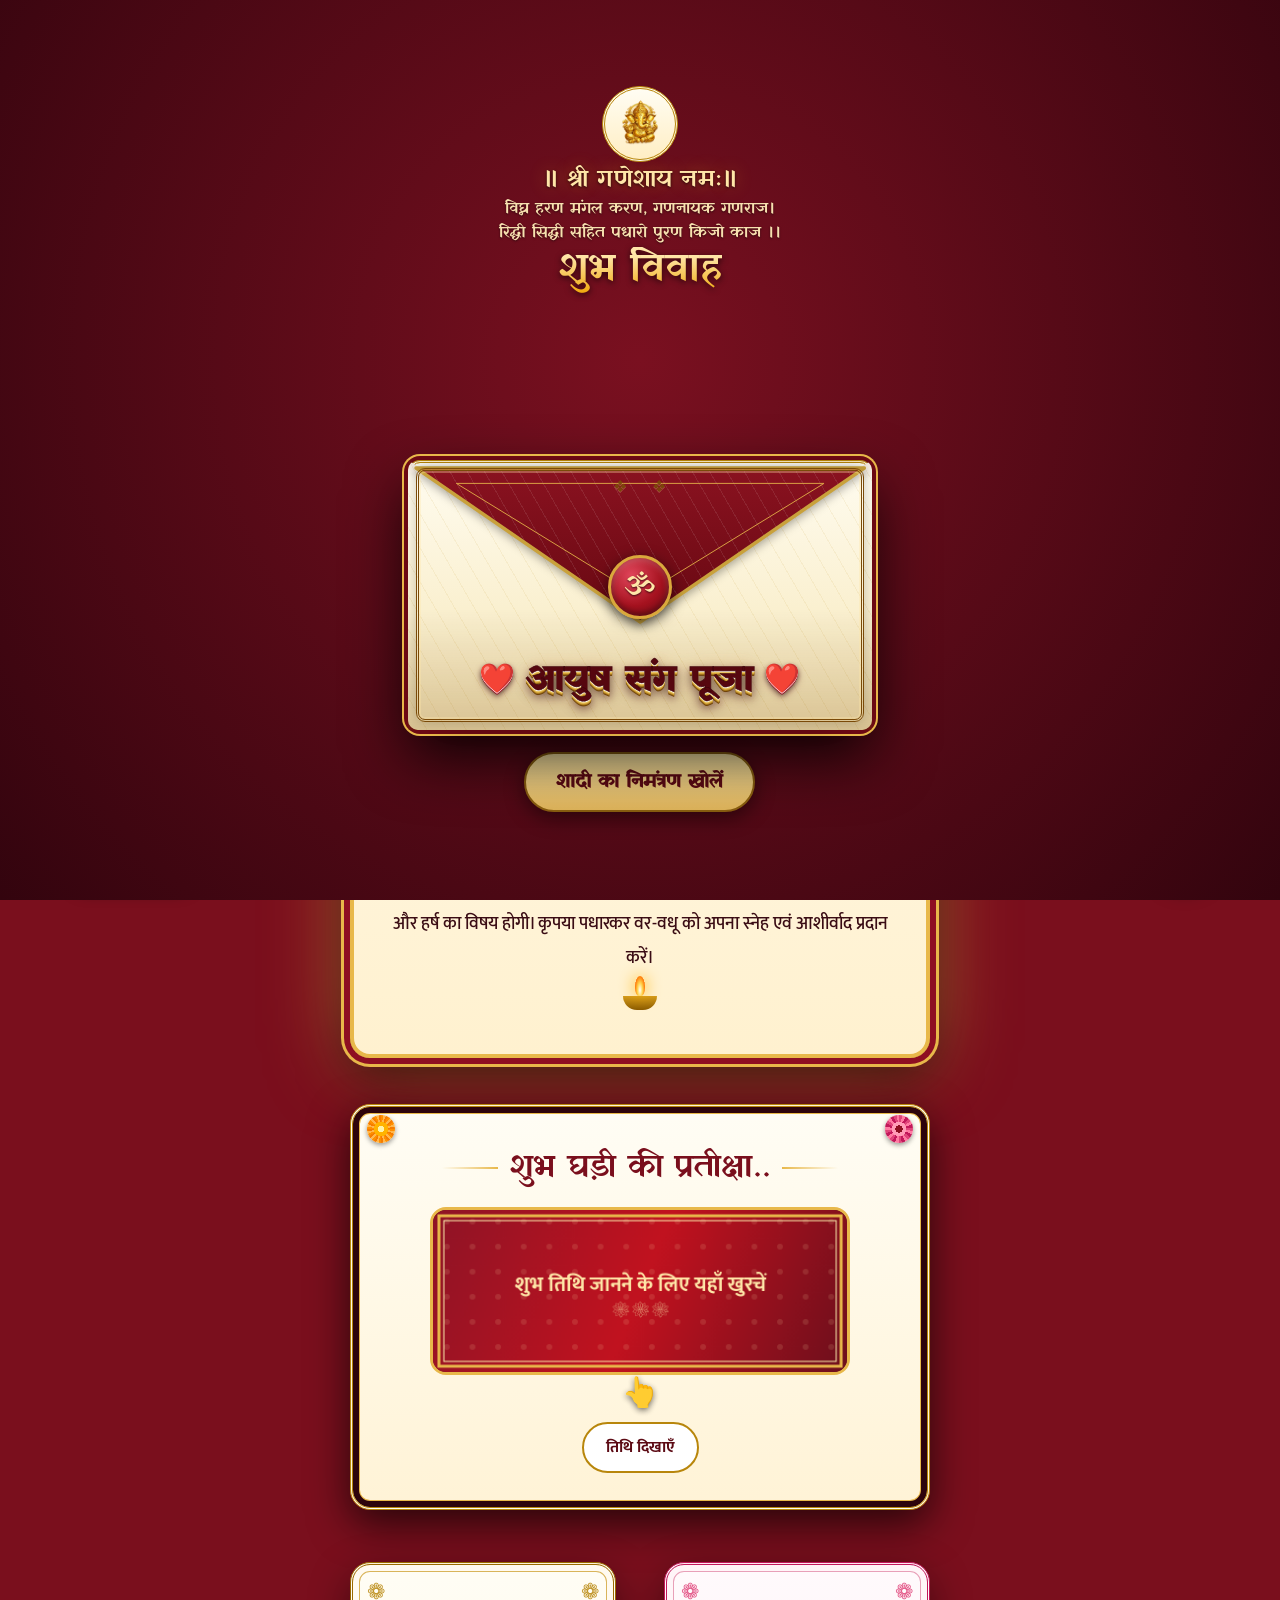
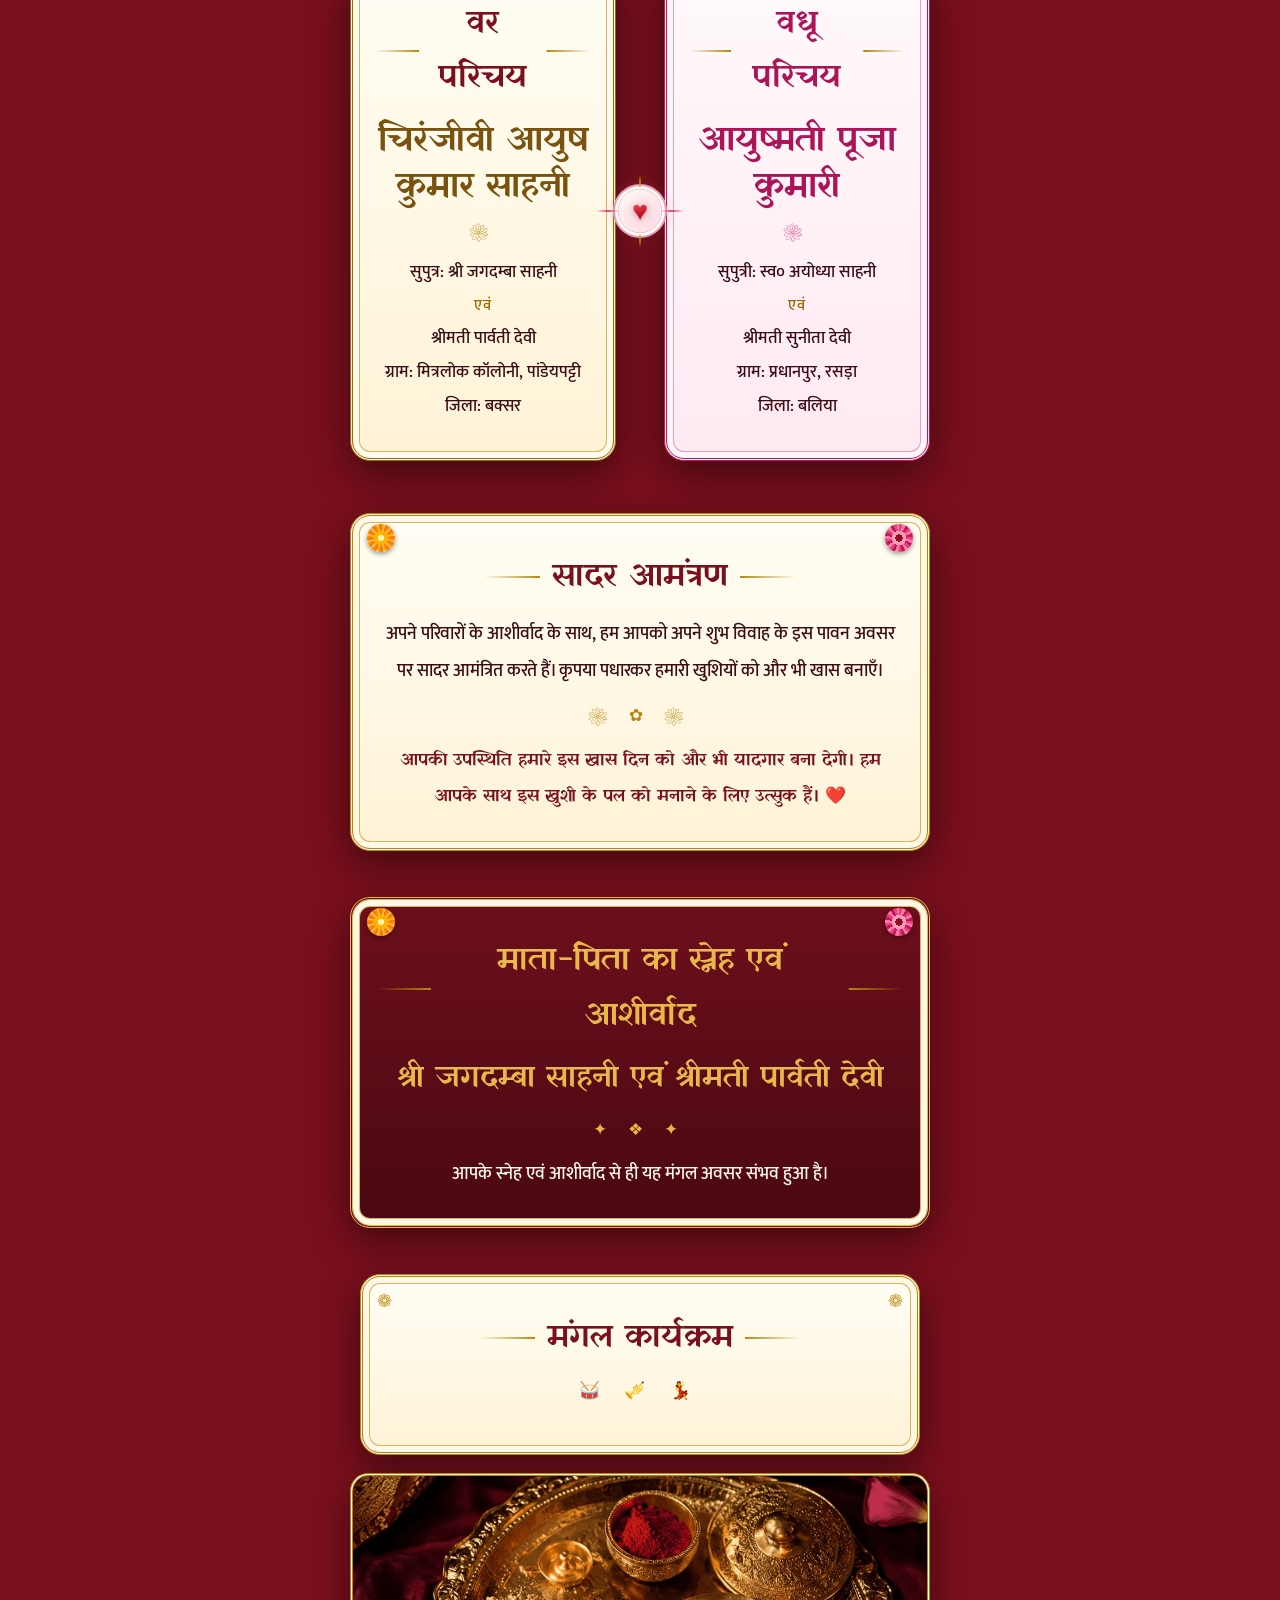
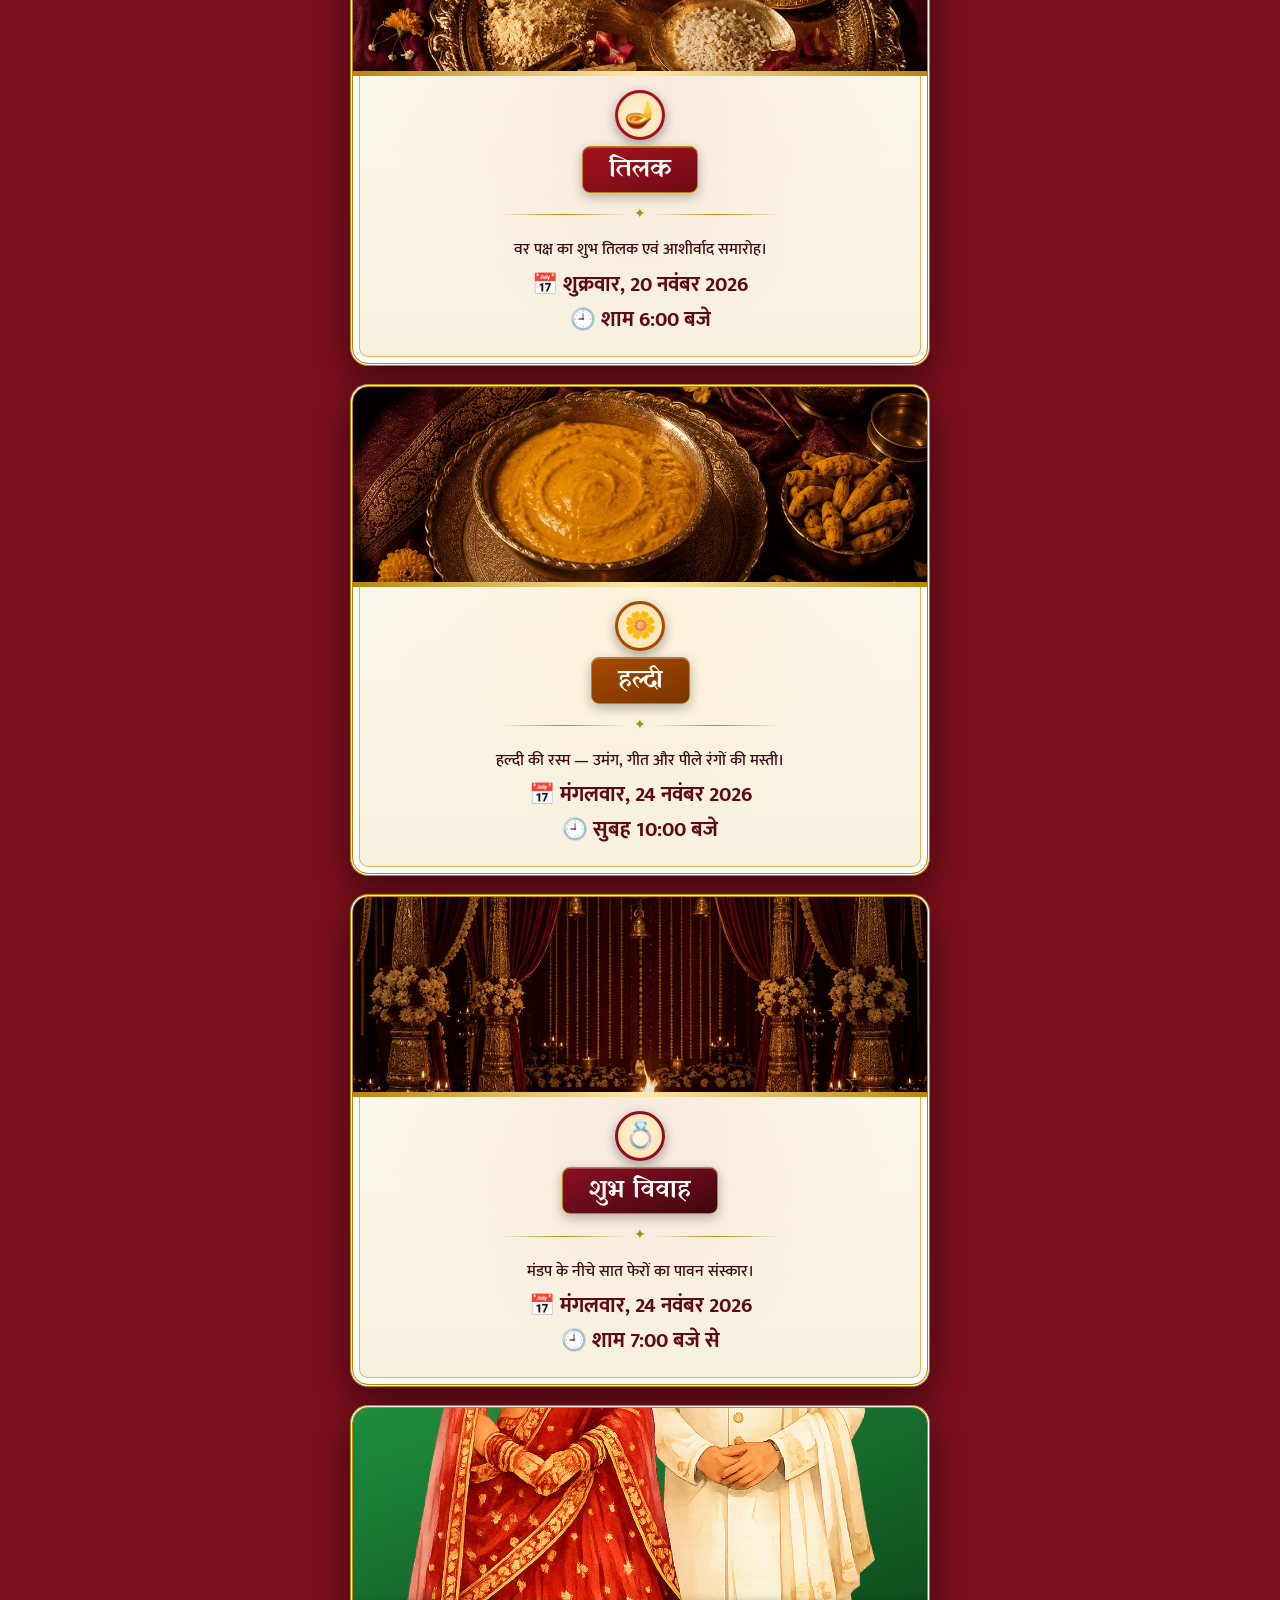
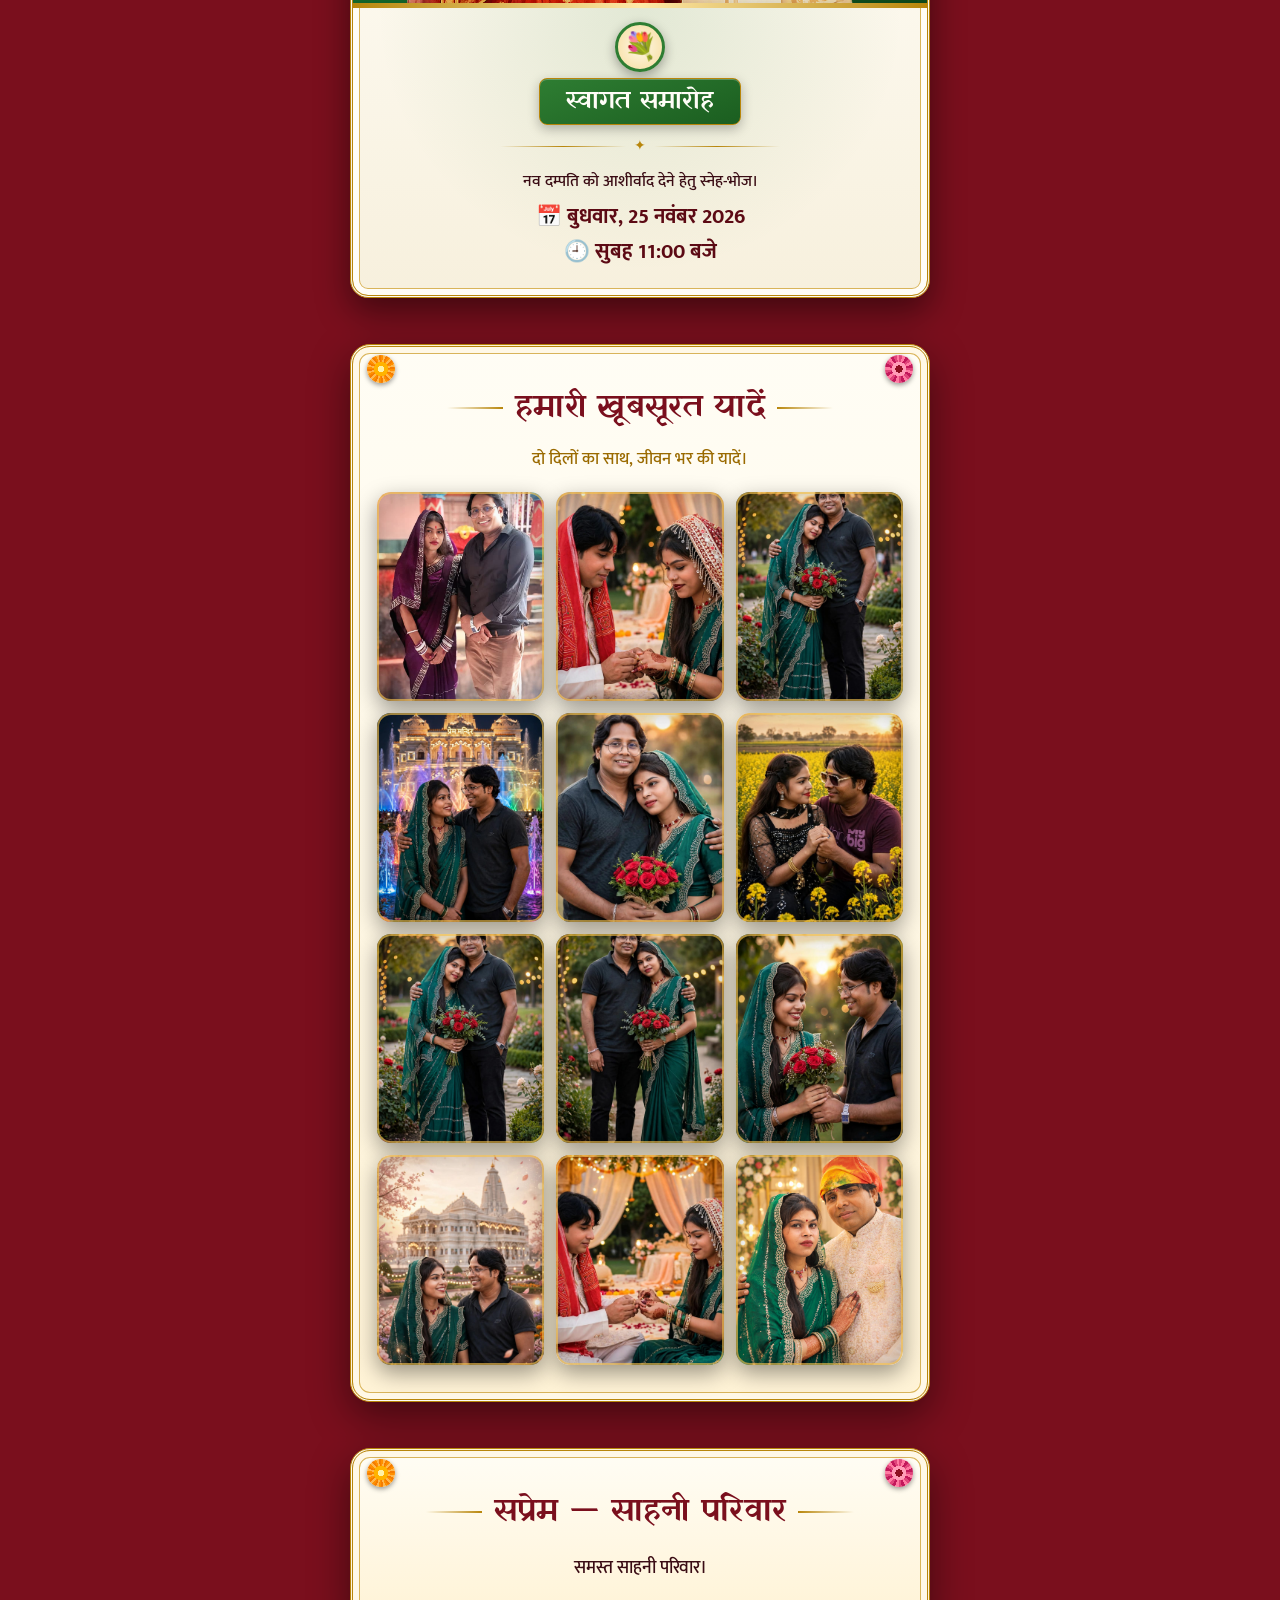
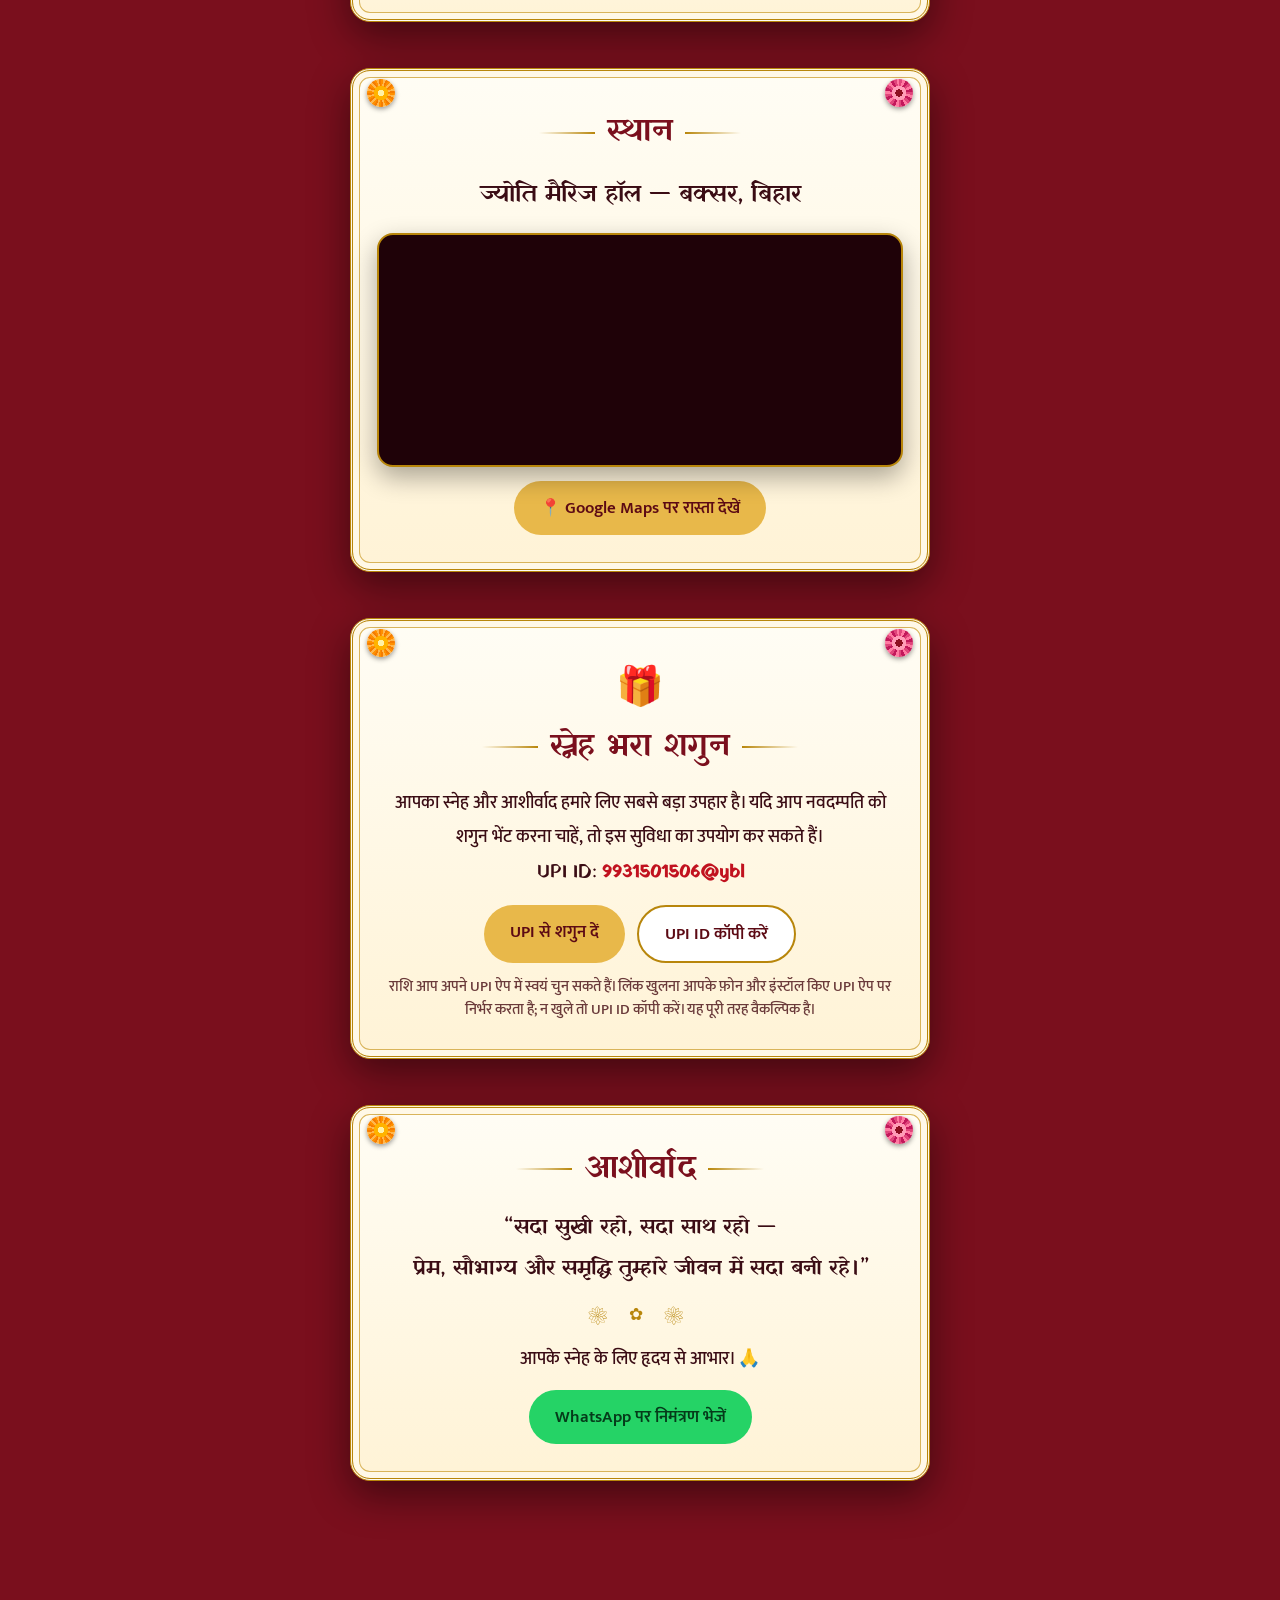
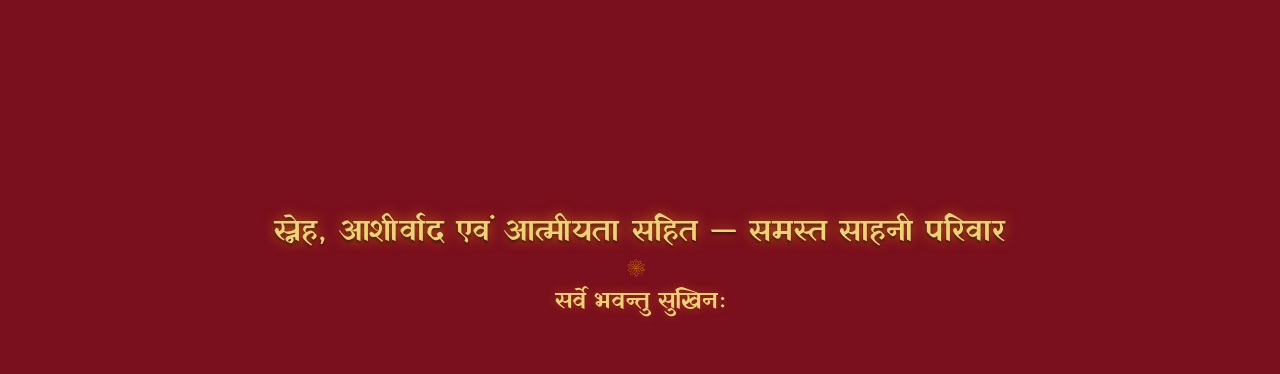
==== index.html @ 20167e9c "update formats" ====
﻿<!doctype html>
<html lang="hi"><head><meta charset="utf-8">
<meta name="viewport" content="width=device-width,initial-scale=1,viewport-fit=cover">
<meta name="referrer" content="strict-origin-when-cross-origin">
<title>आयुष ♥ पूजा — शुभ विवाह</title>
<meta name="description" content="आयुष और पूजा के शुभ विवाह का सप्रेम आमंत्रण — 24 नवम्बर 2026, बक्सर, बिहार">
<meta property="og:title" content="आयुष ♥ पूजा — शुभ विवाह"><meta property="og:description" content="24 नवम्बर 2026 · बक्सर, बिहार · सप्रेम आमंत्रण">
<link rel="preconnect" href="https://fonts.googleapis.com"><link rel="preconnect" href="https://fonts.gstatic.com" crossorigin>
<link href="https://fonts.googleapis.com/css2?family=Great+Vibes&family=Yatra+One&family=Mukta:wght@400;500;700&family=Tiro+Devanagari+Hindi:wght@400&display=swap" rel="stylesheet">
<style>
:root{--mar:#f57c00;--tur:#ffb300;--ver:#c1121f;--rose:#e0457b;--ivo:#fff8e7;--leaf:#2e7d32;--gold:#b8860b;--glow:#e8b84a;--ink:#4a1018;--maroon:#5c0a14;--script:"Great Vibes",cursive;--pw:clamp(18px,5vw,54px);--twW:min(calc(100vw - 2*var(--pw)),1920px);--toranH:calc(var(--twW)*.2225);--footH:calc(var(--twW)*.2342)}
*{box-sizing:border-box;margin:0}html{scroll-behavior:smooth}
body{font-family:Mukta,"Noto Sans Devanagari",sans-serif;color:var(--ink);background:#7a0f1d;overflow-x:hidden;line-height:1.7}
h1,h2,h3,.dv{font-family:"Yatra One","Noto Serif Devanagari",serif;font-weight:400}
/* venue backdrop */
.bg{position:fixed;inset:0;z-index:-1;background:radial-gradient(ellipse at 50% 22%,#ffd36b 0,#f79a2b 28%,#b3261e 62%,#5c0a14 100%)}
.bg::after{content:"";position:absolute;inset:0;background:repeating-linear-gradient(90deg,#0000 0 38px,#ffffff10 38px 40px)}
.deco{position:fixed;top:0;left:0;width:100%;pointer-events:none;z-index:1}
.deco svg{display:block;width:100%;height:auto;overflow:visible}
.bead-o{stroke:var(--mar);stroke-dasharray:0 15;stroke-linecap:round;fill:none}
.bead-y{stroke:var(--tur);stroke-dasharray:0 15;stroke-dashoffset:-7;stroke-linecap:round;fill:none}
.bead-r{stroke:var(--rose);stroke-dasharray:0 30;stroke-dashoffset:-15;stroke-linecap:round;fill:none}
.bead-g{stroke:var(--leaf);stroke-dasharray:0 15;stroke-linecap:round;fill:none}
.sway{transform-origin:50% 0;animation:sway 6s ease-in-out infinite alternate}.sway.b{animation-duration:7.5s;animation-delay:-2s}
@keyframes sway{from{transform:rotate(-1.4deg)}to{transform:rotate(1.4deg)}}
.lights circle{fill:#fff3b0;animation:tw 2.6s ease-in-out infinite}.lights circle:nth-child(3n){animation-delay:-.9s}.lights circle:nth-child(3n+1){animation-delay:-1.7s}
@keyframes tw{50%{opacity:.35}}

#petals{position:fixed;inset:0;pointer-events:none;z-index:3;overflow:hidden}
.petal{position:absolute;top:-24px;width:12px;height:16px;border-radius:70% 0 70% 0;animation:fall linear infinite;opacity:.85}
@keyframes fall{to{transform:translate3d(var(--dx),110vh,0) rotate(540deg)}}
.pflash{position:fixed;inset:0;pointer-events:none;z-index:3;background:radial-gradient(circle at 50% 30%,#ffe9a855,#ffe9a800 55%);animation:pflash 1.1s ease-out forwards}
@keyframes pflash{0%{opacity:0}18%{opacity:1}100%{opacity:0}}
.diya{display:inline-block;position:relative;width:34px;height:14px;background:linear-gradient(#d49a1a,#8a5a00);border-radius:0 0 34px 34px;margin-top:20px}
.diya::before{content:"";position:absolute;left:50%;top:-20px;width:10px;height:20px;margin-left:-5px;background:radial-gradient(ellipse at 50% 70%,#fff 0,#ffd54f 35%,#ff6d00 75%,#0000 76%);border-radius:50% 50% 40% 40%;filter:drop-shadow(0 0 8px #ffb300);animation:fl .35s ease-in-out infinite alternate;transform-origin:50% 100%}
@keyframes fl{from{transform:scale(1,1) skewX(-4deg)}to{transform:scale(.88,1.12) skewX(5deg)}}
/* layout */
main{position:relative;z-index:2;padding:calc(var(--toranH) + 14px) clamp(30px,8vw,90px) 10px;max-width:760px;margin:auto}
section{margin-bottom:46px}
.card{background:linear-gradient(#fffaf0,var(--ivo));border:2px solid var(--gold);outline:1px solid var(--gold);outline-offset:-8px;border-radius:18px;padding:34px 24px;text-align:center;box-shadow:0 12px 40px #0006,0 0 0 6px #ffffff22}
.card.in{animation:rise .9s both}@keyframes rise{from{opacity:0;transform:translateY(24px)}}
.ganesh{color:var(--ver);font-size:1.15rem}
h1{font-size:clamp(2.4rem,11vw,4.2rem);color:var(--ver);line-height:1.2;margin:6px 0}
.names{font-size:clamp(2rem,9vw,3.2rem);color:var(--maroon);font-family:"Tiro Devanagari Hindi","Mukta","Noto Sans Devanagari",serif;letter-spacing:.02em}.names i{color:var(--rose);font-style:normal;margin:0 .15em}
.scr{font-family:var(--script);font-weight:400;font-size:clamp(1.7rem,7.5vw,2.6rem);line-height:1.15;color:#9a6a00;letter-spacing:.02em;margin:2px 0 4px;text-shadow:0 1px 0 #fff8}
.sub{font-size:1.3rem;color:var(--gold);letter-spacing:.08em;margin:6px 0 14px}
.msg{max-width:34em;margin:auto;font-size:1.05rem}
.orn{color:var(--gold);letter-spacing:.5em;margin:12px 0}
h2{font-size:1.9rem;color:var(--maroon);margin-bottom:12px}
/* countdown */
.cd{background:linear-gradient(#4a0812,#2e040c);color:var(--ivo);border-color:var(--glow)}
.cd h2{color:#ffe08a}.cd .when{opacity:.95;margin-bottom:12px}
.grid4{display:grid;grid-template-columns:repeat(4,1fr);gap:8px}
.grid4 div{border:1px solid #e8b84a;background:#1f0208cc;border-radius:12px;padding:10px 2px}
.grid4 b{display:block;font:400 clamp(1.7rem,8vw,2.7rem)/1.1 "Yatra One",serif;color:#ffe08a;font-variant-numeric:tabular-nums;text-shadow:0 0 14px #e8b84a99,0 2px 3px #000}
.grid4 span{font-size:.95rem;color:#f3d9a0}
.done{font-size:1.4rem;color:var(--glow)}
/* events — equal-sized premium cards: large photo on top, readable info below */
/* events — one horizontal row on desktop; large photo on top, readable info below */
.evstack{display:flex;flex-direction:column;gap:18px;width:100%;margin:0 auto}
.evhead{max-width:560px;margin:0 auto 18px}
.evc{position:relative;display:flex;flex-direction:column;height:100%;text-align:center;color:#3a0c14;background:linear-gradient(#fffdf7,#f7f0dd);border:3px double var(--gold);border-radius:18px;box-shadow:0 14px 34px #0007,inset 0 0 0 6px #fffdf7,inset 0 0 0 7px #d9b45a;overflow:hidden}
.ephoto{position:relative;height:clamp(150px,24vw,200px);flex:none;background:var(--bg);overflow:hidden}
.ephoto .eph{display:block;width:100%;height:100%;object-fit:cover;object-position:center}
.ephoto.noph::after{content:"";position:absolute;inset:0;background:repeating-radial-gradient(circle at 50% 0,var(--acc) 0 3px,#0000 4px 16px) 0 0/30px 20px repeat-x,linear-gradient(#ffffff30,#0000 60%)}
.ephoto::before{content:"";position:absolute;left:0;right:0;bottom:0;height:5px;z-index:2;background:linear-gradient(90deg,var(--gold),#ffe9a8 50%,var(--gold));box-shadow:0 -2px 8px #0004}
.ebody{position:relative;z-index:1;display:flex;flex-direction:column;align-items:center;flex:1;min-height:186px;padding:14px 18px 20px}
.ebody .ic{width:50px;height:50px;flex:none;margin:0 auto 6px;display:grid;place-items:center;font-size:1.65rem;border-radius:50%;background:radial-gradient(circle,#fff8e7,#f6dc9c);border:3px solid var(--acc);box-shadow:0 4px 12px #0005}
.evc h3{display:inline-block;font-family:"Yatra One","Noto Serif Devanagari",Georgia,serif;font-weight:400;font-size:clamp(1.3rem,4.4vw,1.55rem);line-height:1.25;color:#fffdf7;margin:0 0 10px;padding:7px 26px;border-radius:8px;background:linear-gradient(160deg,var(--acc),var(--accD));border:1px solid var(--gold);box-shadow:0 4px 12px #0004, inset 0 1px 0 #ffffff44}
.evc .ediv{display:flex;align-items:center;gap:8px;width:100%;max-width:280px;color:var(--gold);font-size:.85rem;margin:0 0 8px}
.evc .ediv::before,.evc .ediv::after{content:"";flex:1;height:1px;background:linear-gradient(90deg,#0000,var(--gold),#0000)}
.evc p{margin:3px 0;font-size:1rem;line-height:1.65}
.evc .dt{font-weight:700;font-size:clamp(1.08rem,3.2vw,1.3rem);color:#5c0a14;line-height:1.4}
.evc .tbd{font-size:.9rem;color:#7a3b14;background:#fff0c7;border:1px dashed #c9a13b;border-radius:20px;padding:2px 12px;display:inline-block}
.evc a{display:inline-block;margin-top:10px;color:#7a0f1d;border:1px solid var(--gold);background:linear-gradient(#fff3c9,#ffe08a);border-radius:24px;padding:8px 18px;text-decoration:none;min-height:40px;font-weight:700;box-shadow:0 3px 10px #0003}
.tilak{--bg:linear-gradient(160deg,#c1121f,#6d0a14);--acc:#a5121f;--accD:#6d0a14}
.haldi{--bg:linear-gradient(160deg,#ffca28,#e86a00);--acc:#a84a00;--accD:#7a3400}
.vivah{--bg:linear-gradient(160deg,#b3261e,#3d0610);--acc:#8e0f22;--accD:#3d0610}
.swagat{--bg:linear-gradient(160deg,#1e8e3e,#0f4d1c);--acc:#2e7d32;--accD:#1b5e20}
.tilak .ebody::before,.vivah .ebody::before{content:"";position:absolute;inset:0;z-index:-1;background:radial-gradient(ellipse at 50% 0,#c1121f10,#0000 65%)}
.haldi .ebody::before{content:"";position:absolute;inset:0;z-index:-1;background:radial-gradient(ellipse at 50% 0,#ffb30014,#0000 65%)}
.swagat .ebody::before{content:"";position:absolute;inset:0;z-index:-1;background:radial-gradient(ellipse at 50% 0,#2e7d3220,#0000 65%)}
.row{display:flex;flex-wrap:wrap;justify-content:center;gap:12px;margin-top:14px}
.btn{font:600 1.05rem Mukta,sans-serif;border:0;border-radius:30px;padding:13px 26px;min-height:48px;cursor:pointer;text-decoration:none;display:inline-block}
.wa{background:#25d366;color:#053b1a}.gold{background:var(--glow);color:var(--maroon)}
:focus-visible{outline:3px solid #fff;outline-offset:3px}
.tbd2{color:#8a6a6a}
#music{position:fixed;left:calc(var(--pw) + 12px);bottom:calc(12px + env(safe-area-inset-bottom));z-index:20;background:var(--maroon);color:var(--ivo);border:2px solid var(--glow);box-shadow:0 4px 14px #0008;font:600 .95rem Mukta,sans-serif;border-radius:30px;padding:10px 16px;min-height:46px;cursor:pointer}
#music[disabled]{opacity:.6}
/* envelope */
#intro{--envH:clamp(130px,30svh,340px);--envW:min(94vw,700px,calc(var(--envH)*1.72));position:fixed;inset:0;z-index:50;display:flex;flex-direction:column;align-items:center;justify-content:center;justify-content:safe center;gap:0;background:radial-gradient(circle at 50% 40%,#7a1020,#33040e);transition:opacity 1s,visibility 1s;perspective:1200px;padding:calc(8px + env(safe-area-inset-top)) 12px calc(10px + env(safe-area-inset-bottom));overflow:auto}
#intro.gone{opacity:0;visibility:hidden}
.stage{text-align:center;width:var(--envW);max-width:100%;flex:none;padding-top:calc(var(--envH)*.62)}
.env{position:relative;width:var(--envW);max-width:100%;height:var(--envH);margin:0 auto;transform-style:preserve-3d;transition:transform 1.2s ease 1.6s}
.env .body{position:absolute;inset:0;background:linear-gradient(160deg,#f7e9c6,#e8d196 50%,#d9b96e);border:2px solid #8a5f10;border-radius:10px;box-shadow:0 20px 50px #000a}
.env .pk{position:absolute;inset:0;z-index:4;background:linear-gradient(135deg,#e6cd8f,#cfa54e 55%,#b8860b);clip-path:polygon(0 0,50% 55%,100% 0,100% 100%,0 100%);border-radius:10px;pointer-events:none}
.env .pk::after{content:"";position:absolute;inset:0;background:linear-gradient(#7a102055,#0000 16px),linear-gradient(#0000 40%,#3f2a0866)}
.flap{position:absolute;left:8px;right:8px;top:8px;height:calc(60% - 8px);z-index:5;transform-origin:top;transition:transform 1s ease .5s,z-index 0s .9s;backface-visibility:visible;filter:drop-shadow(0 3px 5px #0005);pointer-events:none}
.flap .fbg{position:absolute;inset:0;clip-path:polygon(0 0,100% 0,50% 100%);background:linear-gradient(#f7e9c6,#e0c078 82%,#c9a13b);border-radius:2px 2px 0 0}
.flap .flapb{position:absolute;inset:0;width:100%;height:100%;overflow:visible;display:block}
.flap .flapb .fo{fill:none;stroke:#6f430a;stroke-width:3.4;vector-effect:non-scaling-stroke;stroke-linejoin:round}
.flap .flapb .fi{fill:none;stroke:#b8860b;stroke-width:1;vector-effect:non-scaling-stroke;stroke-linejoin:round;opacity:.75}
.letter{position:absolute;left:8%;right:8%;top:7%;bottom:7%;z-index:3;background:linear-gradient(#fffdf5,#f7e6bd);border:2px solid #b8860b;border-radius:8px;display:grid;place-items:center;color:var(--maroon);font-size:clamp(1rem,calc(var(--envW)*.052),1.5rem);transition:transform 1s ease 1s;box-shadow:inset 0 0 0 4px #fffdf5,inset 0 0 0 5px #c9a13b}
.seal{position:absolute;z-index:6;left:50%;top:50%;width:64px;height:64px;margin:-40px 0 0 -32px;border-radius:50%;background:radial-gradient(circle at 35% 30%,#e0455a,#a5121f 55%,#6d0a14);border:3px solid #d9a83c;display:grid;place-items:center;font-size:1.8rem;color:#ffe6a8;text-shadow:0 1px 2px #000a;box-shadow:0 4px 14px #0009,inset 0 -3px 6px #0006,inset 0 3px 6px #ffffff33;animation:pulse 2.2s infinite;transition:transform .5s,opacity .4s}
@keyframes pulse{50%{box-shadow:0 4px 14px #0009,inset 0 -3px 6px #0006,inset 0 3px 6px #ffffff33,0 0 22px #e8b84a88}}
.open .seal{transform:scale(1.5) rotate(90deg);opacity:0;animation:none}
.open .flap{transform:rotateX(180deg);z-index:1}.open .letter{transform:translateY(-50%)}
.open .env{transform:scale(1.06)}
#openBtn{margin-top:clamp(12px,2.4vh,26px);background:linear-gradient(#ffe9a8,#e0b45a);color:#5c0a14;font:600 clamp(1rem,3.5vw,1.2rem) "Yatra One",serif;border:2px solid #8a5f10;border-radius:40px;padding:clamp(10px,2.2vh,14px) clamp(22px,6vw,30px);min-height:48px;cursor:pointer;box-shadow:0 6px 20px #0007}
.open #openBtn{visibility:hidden}
.skip{position:absolute;top:10px;right:10px;color:#fff;background:none;border:0;opacity:.7}
/* v8: welcome-screen header — Ganesha + Ganesh Vandana + शुभ विवाह, stable above the envelope */
.wsh{display:flex;flex-direction:column;align-items:center;text-align:center;max-width:660px;z-index:1}
.wsh .gan{width:clamp(48px,12vw,76px);margin:0 auto 2px}
.wsh .vand{display:flex;flex-direction:column;gap:0;margin:0}
.wsh .vand p{margin:0}
.wsh .vand .v1{font-family:"Yatra One","Noto Serif Devanagari",serif;font-size:clamp(1.05rem,4.2vw,1.5rem);line-height:1.35;color:#ffe6a8;letter-spacing:.02em;text-shadow:0 1px 3px #000a,0 0 18px #ffb30055}
.wsh .vand .v2{font-family:"Yatra One","Noto Serif Devanagari",serif;font-weight:400;font-size:clamp(.82rem,3.1vw,1rem);line-height:1.5;color:#f7e0af;text-shadow:0 1px 2px #0008}
.wsh h1{font-size:clamp(1.55rem,6.4vw,2.5rem);line-height:1.15;margin:2px 0 0;background:linear-gradient(#ffe6a8 20%,#f0a90d);-webkit-background-clip:text;background-clip:text;color:transparent;text-shadow:none;filter:drop-shadow(0 2px 3px #000a)}

.pillar{--w:clamp(18px,5vw,54px);position:fixed;top:0;bottom:0;width:var(--w);z-index:3;pointer-events:none;filter:drop-shadow(0 0 6px #0007);-webkit-mask-image:linear-gradient(#000 88%,#0000);mask-image:linear-gradient(#000 88%,#0000);
background:radial-gradient(circle calc(var(--w)*.42) at 50% calc(var(--w)*2.5),#ff7aa2 0 30%,#d81b4f 31% 62%,#8e0f22 63% 90%,#0000 92%) 0 0/100% calc(var(--w)*4),radial-gradient(circle,#ffe082 0 20%,#ffb300 21% 40%,#f57c00 41% 49%,#bf360c 50% 53%,#0000 55%) 0 0/100% var(--w) repeat-y,linear-gradient(90deg,#0000 6%,#1b5e20 6% 94%,#0000 94%),linear-gradient(90deg,#e8b84a 0 2px,#0000 2px calc(100% - 2px),#e8b84a 0)}
.pillar.l{left:0}.pillar.r{right:0;animation-delay:-3s}
/* toran header, footer overlay, lights */
.tw{position:absolute;top:0;left:var(--pw);right:var(--pw);overflow:hidden;pointer-events:none;z-index:4}
.tw img{display:block;margin:0 auto;width:100%;max-width:var(--twW);height:auto;transform-origin:50% 0;animation:swi 7s ease-in-out infinite alternate;filter:drop-shadow(0 8px 10px #0006)}
@keyframes swi{from{transform:rotate(-.5deg)}to{transform:rotate(.5deg)}}
.lt{position:absolute;left:var(--pw);right:var(--pw);top:calc(var(--toranH) - 4px);height:12px;z-index:4;pointer-events:none;background:radial-gradient(circle,#fff6c4 0 2px,#ffd36b66 3px 6px,#0000 7px) 0 0/24px 14px repeat-x;animation:tw 2.8s ease-in-out infinite}
body{padding-bottom:calc(58px + env(safe-area-inset-bottom))}.foot{position:relative;z-index:5;width:var(--twW);max-width:var(--twW);margin:-6px auto 0;pointer-events:none}
.foot img{display:block;width:100%;height:auto;}
.foot i{position:absolute;width:calc(var(--s,1)*7%);aspect-ratio:1;margin:calc(var(--s,1)*-3.5%) 0 0 calc(var(--s,1)*-3.5%);border-radius:50%;background:radial-gradient(circle,#ffe9a066,#ffa50022 45%,#0000 68%);mix-blend-mode:screen;animation:glow 1.6s ease-in-out infinite alternate}
.foot i:nth-of-type(even){animation-delay:-.7s}
@keyframes glow{from{opacity:.45;transform:scale(.9)}to{opacity:1;transform:scale(1.1)}}
main > .card:first-child{box-shadow:0 12px 40px #0006,0 0 70px #ffc94a88,0 0 0 6px #ffffff22}
.enm{position:absolute;z-index:5;left:0;right:0;bottom:9%;text-align:center;color:#8a5f10;font-family:var(--script);font-weight:400;font-size:clamp(1.6rem,7vw,2.3rem);line-height:1.2;letter-spacing:.02em;text-shadow:0 1px 0 #fff3c4,0 2px 6px #0005}
.bg{background:radial-gradient(ellipse at 50% 18%,#ffe08a 0,#f8a02f 24%,#b3261e 58%,#4a0710 100%)}

/* ===== redesign v3: mandap arch, ornate frames, icon event cards ===== */
.bg{background:radial-gradient(ellipse at 50% 12%,#ffe9a8 0,#f9a93a 20%,#b3261e 55%,#3d0610 100%)}
.bg::after{background:radial-gradient(circle at 50% 50%,#0000 0 14px,#ffffff0d 15px 16px,#0000 17px 30px) 0 0/60px 60px,repeating-linear-gradient(90deg,#0000 0 38px,#ffffff0e 38px 40px)}
.card{background:linear-gradient(#fffdf5,#fff3d6);border:3px double var(--gold);outline:none;border-radius:20px;position:relative;box-shadow:0 14px 40px #0007,inset 0 0 0 6px #fff8e7,inset 0 0 0 7px #d9b45a}
.card::before,.card::after{content:"❁";position:absolute;top:10px;color:var(--gold);font-size:1.1rem;opacity:.85}.card::before{left:14px}.card::after{right:14px}
main > .card:first-child{border-radius:min(46%,250px) min(46%,250px) 20px 20px/170px 170px 20px 20px;padding-top:clamp(70px,16vw,110px);border:4px solid #e8b84a;background:linear-gradient(#fffdf5 0,#fff1cf 100%);box-shadow:0 0 0 6px #8e0f22,0 0 0 9px #e8b84a,0 18px 50px #000a,0 0 80px #ffc94a99}
main > .card:first-child::before,main > .card:first-child::after{content:"🪔";top:36%;font-size:1.3rem}
h1{background:linear-gradient(#c1121f 30%,#8e0f22);-webkit-background-clip:text;background-clip:text;color:transparent;text-shadow:none;filter:drop-shadow(0 2px 0 #e8b84a88)}
h2{display:flex;align-items:center;justify-content:center;gap:12px}
h2::before,h2::after{content:"";flex:0 1 56px;height:2px;background:linear-gradient(90deg,#0000,var(--gold))}h2::after{transform:scaleX(-1)}
.cd h2::before,.cd h2::after{background:linear-gradient(90deg,#0000,var(--glow))}
.cd{border-radius:20px;box-shadow:0 14px 40px #000a,inset 0 0 0 6px #2e040c,inset 0 0 0 7px var(--glow)}
.grid4 div{background:#1f0208e6;border-radius:50% 50% 12px 12px/34% 34% 12px 12px;padding:14px 2px 10px}

/* realtime flowers */
.fw{display:inline-block;border-radius:50%;background:radial-gradient(circle,#fff2a8 0 14%,#ffb300 15% 30%,#0000 31%),repeating-conic-gradient(#ff8f00 0 12deg,#ffb74d 12deg 24deg,#f57c00 24deg 36deg);box-shadow:0 1px 3px #0007,inset 0 0 6px #bf360c}
.fw.r{background:radial-gradient(circle,#8e0f22 0 16%,#ff9db8 17% 30%,#0000 31%),repeating-conic-gradient(#e0457b 0 18deg,#ff7aa2 18deg 36deg,#c2185b 36deg 54deg)}
.fw.w{background:radial-gradient(circle,#fffde7 0 20%,#ffe082 21% 36%,#0000 37%),repeating-conic-gradient(#fff8e1 0 24deg,#ffecb3 24deg 48deg)}
.fw.g{border-radius:70% 0 70% 0;background:linear-gradient(135deg,#81c784,#2e7d32 60%,#1b5e20);box-shadow:0 1px 2px #0007,inset 0 0 5px #ffffff40}
.petal.fw{width:var(--z,18px);height:var(--z,18px);border-radius:50%}
@keyframes spin{to{transform:rotate(360deg)}}
.card:not(:first-child)::before,.card:not(:first-child)::after{content:"";width:28px;height:28px;border-radius:50%;top:8px;font-size:0;opacity:1;background:radial-gradient(circle,#fff2a8 0 16%,#ffb300 17% 36%,#0000 37%),repeating-conic-gradient(#ff8f00 0 10deg,#ffb74d 10deg 20deg,#f57c00 20deg 30deg);box-shadow:0 2px 5px #0006;animation:spin 20s linear infinite}
.card:not(:first-child)::after{background:radial-gradient(circle,#8e0f22 0 18%,#ff9db8 19% 36%,#0000 37%),repeating-conic-gradient(#e0457b 0 14deg,#ff7aa2 14deg 28deg,#c2185b 28deg 42deg);animation-direction:reverse}

/* v4: reveal after opening, readable wedding cards */
.tw.top,.lt,.pillar,.foot,#petals{transition:opacity 1.4s ease}
body:not(.opened) :is(.tw.top,.lt,.pillar,.foot,#petals){opacity:0;visibility:hidden}
body{font-size:1.06rem;font-weight:500}
.msg,.card p{font-size:1.1rem;line-height:1.95;color:#3a0c14}
.card h2{font-size:2rem;color:#7a0f1d;letter-spacing:.01em}
.names{font-weight:400;letter-spacing:.02em}
.card p.names{font-size:clamp(2.2rem,10vw,3.4rem);line-height:1.3;color:var(--maroon);margin:4px 0;font-family:"Tiro Devanagari Hindi","Mukta","Noto Sans Devanagari",serif;letter-spacing:.02em}
.card p.sub{font-size:clamp(1.2rem,5vw,1.6rem);color:#9a6a00;line-height:1.6;margin:6px 0 14px;font-family:"Tiro Devanagari Hindi","Mukta","Noto Sans Devanagari",serif;letter-spacing:.08em}
.card p.ganesh{font-size:1.25rem;color:var(--ver);line-height:1.6}
.card p.vand2{font-family:Mukta,"Noto Sans Devanagari",sans-serif;font-weight:500;font-size:clamp(.98rem,3.9vw,1.12rem);line-height:1.75;color:#7a3b14;margin:2px 0 4px}
.card p.tbd2,.card p.when{font-size:1.05rem}
.grid4 span{font-size:1rem;font-weight:700}

/* v5: colourful LEDs */
:root{--pw:clamp(18px,5vw,54px)}
.lt{background:none!important;animation:none!important;display:flex;justify-content:space-between;align-items:center;padding:0 6px}
.led{display:block;flex:none;width:7px;height:7px;border-radius:50%;background:var(--c);box-shadow:0 0 6px 2px var(--c),inset 0 0 0 1px #fff7;animation:ledt 2s ease-in-out infinite}
@keyframes ledt{0%,100%{opacity:.3}50%{opacity:1}}
body:not(.opened) .ledset{opacity:0;visibility:hidden}.ledset{transition:opacity 1.4s ease}

/* v6 */
.lt{display:none!important}
.gan{position:relative;width:clamp(84px,23vw,126px);margin:0 auto 8px;border-radius:50%;background:linear-gradient(#fffdf3,#ffeec4);border:3px double var(--gold);padding:7px;box-shadow:none;filter:none}
.gan img{display:block;width:100%;height:auto;filter:none;box-shadow:none}
.gan.nofb{height:clamp(78px,22vw,118px);display:grid;place-items:center}.gan.nofb img{display:none}.gan.nofb::after{content:"ॐ";font:400 clamp(3rem,13vw,4.5rem)/1 "Yatra One",serif;color:var(--gold);text-shadow:0 0 14px #ffd36b}
.wsh .gan.nofb{height:clamp(48px,12vw,76px)}
main > .card:first-child{padding-top:clamp(40px,9vw,64px)}
#help{position:fixed;right:calc(var(--pw) + 12px + env(safe-area-inset-right));bottom:calc(16px + env(safe-area-inset-bottom));z-index:21;width:58px;height:58px;border-radius:50%;background:#25d366;display:grid;place-items:center;box-shadow:0 6px 18px #0008,0 0 0 3px #fff8;cursor:pointer}
#help:focus-visible{outline:3px solid #fff}
.par{background:linear-gradient(#6d0f1c,#4a0812);color:var(--ivo);border-color:var(--glow)}
.par h2,.par .pn{color:var(--glow)}.par p{color:var(--ivo)}.par .pn{font-size:clamp(1.35rem,6vw,1.9rem);line-height:1.6;margin:8px 0}.par .orn{color:var(--glow)}
.fam{font-size:1.2rem;line-height:2}
.shg .gift{font-size:2.4rem}.shg .upi{font-size:1.15rem}.shg .upi b{color:var(--ver);user-select:all}
.btn.ghost{background:#fff;color:var(--maroon);border:2px solid var(--gold)}.small{font-size:.92rem!important;line-height:1.6!important;color:#6a3a3a!important;margin-top:12px}
.wl{position:relative;z-index:6;text-align:center;font:italic 500 clamp(1.3rem,5.5vw,1.9rem)/1.4 "Playfair Display",Georgia,serif;color:#f2cf7a;text-shadow:0 0 14px #ffb30099,0 2px 3px #000a;margin:6px 12px 0;padding-bottom:0}
body{padding-bottom:calc(52px + env(safe-area-inset-bottom))}
/* premium wedding invitation card — ivory board, gold foil frame, maroon velvet flap */
.env .body{background:linear-gradient(160deg,#fffdf6,#fdf3d8 52%,#f7e6bb);border:3px double #b8860b;border-radius:12px;box-shadow:0 0 0 4px #6d0a14,0 0 0 6px #e8b84a,0 26px 60px #000d,inset 0 0 0 6px #fffdf5,inset 0 0 0 7px #d9b45a,inset 0 0 40px #d9b45a55}
.env .pk{background:linear-gradient(#fffcf1,#faf0d0 55%,#f3e2b4);border-radius:10px}
.env .pk::after{content:"";position:absolute;inset:0;background:linear-gradient(#7a0f1d1a,#0000 18px),linear-gradient(#0000 55%,#6f430a33),repeating-linear-gradient(60deg,#0000 0 16px,#b8860b14 16px 17px)}
.env .fbg{background:repeating-linear-gradient(60deg,#0000 0 14px,#ffffff16 14px 15px),linear-gradient(#8a1220,#6d0a14 82%,#570910)}
.flap .flapb .fo{stroke:#c9a13b}
.flap .flapb .fi{stroke:#e8b84a;opacity:.85}
.env .enm{position:absolute;z-index:6;left:0;right:0;bottom:9%;display:flex;align-items:center;justify-content:center;gap:.3em;padding:0 12px;font-family:"Yatra One","Tiro Devanagari Hindi","Noto Serif Devanagari",serif;font-weight:700;font-size:clamp(1.15rem,calc(var(--envW)*.106),2.25rem);line-height:1.35;letter-spacing:.02em;text-align:center;color:#56070f;-webkit-text-stroke:.5px #3a040c;text-shadow:0 1px 0 #fffdf5,0 2px 0 #ecc96a,0 3px 0 #d9a83c,0 4px 0 #a5761a,0 5px 0 #6f430a,0 6px 12px #0008,0 0 20px #ffe9a8aa;filter:drop-shadow(0 2px 3px #7a0f1d55)}
.env .enm .nm{white-space:nowrap;display:inline-flex;align-items:center;gap:.26em}
.env .enm i{font-style:normal;font-size:.8em;line-height:1;-webkit-text-stroke:0;background:none;color:#c1121f;text-shadow:0 1px 0 #ffd9d9,0 2px 0 #8e0f22,0 3px 5px #0008;filter:none}
@supports not ((-webkit-background-clip:text) or (background-clip:text)){.env .enm{color:#56070f;background:none}}
/* invitation card inside the envelope */
.letter{overflow:hidden;border:2px solid #c9a13b;border-radius:9px;background:linear-gradient(#fffdf7,#fdf3da);box-shadow:inset 0 0 0 5px #fffdf7,inset 0 0 0 6px #c9a13b,inset 0 0 0 9px #fffdf7,inset 0 0 0 10px #7a0f1d,0 10px 24px #0005}
.letter .ltx{position:relative;z-index:2;display:grid;justify-items:center;gap:.16em;padding:4px}
.letter .lcorner{position:absolute;color:#c9a13b;font-size:clamp(.9rem,3.4vw,1.25rem);opacity:.9;line-height:1}
.letter .lcorner.tl{top:5px;left:7px}.letter .lcorner.tr{top:5px;right:7px}.letter .lcorner.bl{bottom:5px;left:7px}.letter .lcorner.br{bottom:5px;right:7px}
.letter .lsh{font-size:.7em;color:#b8860b;letter-spacing:.12em}
.letter .ldt{font-size:.66em;letter-spacing:.16em;color:#9a6a00}
.letter .lhb{font:400 1.05em/1.25 "Yatra One","Noto Serif Devanagari",serif;color:#8a1220;display:flex;align-items:center;gap:.3em;flex-wrap:wrap;justify-content:center}
.letter .lhb i.h2{color:#c1121f}
.letter .lhb i{font-style:normal;color:#c1121f}
.letter::after{content:"";position:absolute;inset:0;z-index:1;background:linear-gradient(105deg,#0000 42%,#fff8 50%,#0000 58%) 150% 0/250% 100%;animation:shim 5s ease-in-out infinite;pointer-events:none}
@keyframes shim{to{background-position:-50% 0}}
.seal{font-size:1.8rem;color:#ffe6a8}
.env::after{content:"";position:absolute;inset:8px;border:3px double #7a4a08;border-radius:9px;z-index:7;pointer-events:none;box-shadow:inset 0 0 0 2px #ffe6a855,0 0 14px #00000033}
.env::before{content:"❖        ❖";position:absolute;left:0;right:0;top:14px;text-align:center;white-space:pre;color:#7a4a08;z-index:7;font-size:1rem;pointer-events:none;opacity:.9;text-shadow:0 1px 0 #ffe6a855}
.env.lift .letter{z-index:8}
@media(prefers-reduced-motion:reduce){.env .enm{transition:none}}
/* ===== v7: envelope ganesha, scratch date, invite message, intros, gallery, blessing ===== */
.wl{font-family:"Yatra One","Noto Serif Devanagari",Georgia,serif;font-style:normal;letter-spacing:.02em}
/* scratch-to-reveal शुभ तिथि */
.scratch{position:relative;width:100%;max-width:420px;aspect-ratio:2.5/1;margin:4px auto 0;border-radius:16px;overflow:hidden;border:3px solid var(--glow);background:linear-gradient(#4a0812,#6d0f1c);box-shadow:inset 0 0 0 4px #ffffff14}
.scr-date{position:absolute;inset:0;display:grid;place-content:center;justify-items:center;gap:2px;text-align:center;padding:6px 10px}
.scr-lab{font-size:.9rem;letter-spacing:.2em;color:#f3d9a0;opacity:.9}
.scr-date b{font:400 clamp(1.4rem,7vw,2.1rem)/1.25 "Yatra One","Noto Serif Devanagari",serif;color:#ffe6a8}
.scr-time{font-size:.95rem;color:#f3d9a0}
.scratch canvas{position:absolute;inset:0;width:100%;height:100%;display:block;touch-action:none;cursor:grab;transition:opacity .55s ease}
.scratch.done canvas{opacity:0;pointer-events:none}
.scratch canvas[hidden]{display:none}
.scr-btn{margin-top:14px;font:700 1rem Mukta,sans-serif;background:#fff;color:var(--maroon);border:2px solid var(--gold);border-radius:30px;padding:10px 22px;min-height:46px;cursor:pointer}
.cd .scr-hint{display:flex;justify-content:center;align-items:center;gap:8px;font-size:clamp(1rem,3.5vw,1.15rem);line-height:1.6;color:#f3d9a0;text-align:center;margin-top:4px;opacity:.95;letter-spacing:.02em;font-weight:600}
.scr-gesture{display:inline-block;font-size:1.8rem;line-height:1;filter:drop-shadow(0 2px 3px #0009);animation:scrub 1.7s ease-in-out infinite, glowpulse 2s ease-in-out infinite;transform-origin:50% 80%}
@keyframes scrub{0%,100%{transform:translate(0,0) rotate(0)}20%{transform:translate(-6px,3px) rotate(-10deg)}45%{transform:translate(6px,5px) rotate(8deg)}70%{transform:translate(-4px,2px) rotate(-5deg)}}
@keyframes glowpulse{0%,100%{text-shadow:0 0 6px #fff8}50%{text-shadow:0 0 12px #ffeb3b}}
.scr-hint[hidden],.scr-btn[hidden]{display:none}
#cdBody[hidden]{display:none}
#cdBody{margin-top:16px}
/* सादर आमंत्रण (Hindi invitation message) */
.inv .iv1{font-size:1.13rem;line-height:2.05;color:#3a0c14}
.inv .iv2{font-size:1.06rem;line-height:2.1;color:#7a0f1d;margin-top:4px}
.inv .iv2 i{font-style:normal;color:var(--rose)}
/* वधू / वर परिचय */
.intro2{display:grid;gap:14px}
.intro2 .lead{font-size:clamp(1.1rem,4.6vw,1.35rem);line-height:1.7;color:#7a0f1d;text-align:center;margin:0 auto;max-width:26em}
.pcards{position:relative;display:grid;grid-auto-rows:1fr;gap:38px;padding:6px 0}
@media(min-width:720px){.pcards{grid-template-columns:1fr 1fr;gap:48px}}
.intro2 .pcard,.intro2 .pcard:first-child{padding:32px 22px;border:3px double var(--gold);border-radius:20px;background:#fffdf5;box-shadow:0 14px 40px #0007,inset 0 0 0 6px #fff8e7,inset 0 0 0 7px #d9b45a}
.intro2 .pcard.bride{border-color:#c2185b;background:linear-gradient(#fffafc,#ffe9f2);box-shadow:0 14px 40px #0007,inset 0 0 0 6px #fff5f8,inset 0 0 0 7px #e8a0b8}
.intro2 .pcard.groom{border-color:#9a6a00;background:linear-gradient(#fffdf5,#fff3d6);box-shadow:0 14px 40px #0007,inset 0 0 0 6px #fffaf0,inset 0 0 0 7px #d9b45a}
/* romantic glowing heart connector binding the bride & groom cards as a pair */
.pcjoin{position:absolute;left:50%;top:50%;transform:translate(-50%,-50%);z-index:6;width:44px;height:44px;display:grid;place-items:center;pointer-events:none;border-radius:50%;background:radial-gradient(circle at 35% 30%,#fffdf7,#ffe4ec 70%,#ffd0dc);box-shadow:0 0 0 3px #fffdf7,0 0 0 5px #e8a0b8,0 0 18px #ff4d6d55,0 4px 12px #0004}
.pcjoin::before,.pcjoin::after{content:"";position:absolute;left:50%;width:2px;height:14px;background:linear-gradient(#0000,var(--gold),#0000);border-radius:2px}
.pcjoin::before{top:-14px;transform:translateX(-50%)}
.pcjoin::after{bottom:-14px;transform:translateX(-50%) scaleY(-1)}
.pcjoin .hl{position:absolute;height:2px;background:linear-gradient(90deg,#0000,var(--rose),#0000);border-radius:2px}
.pcjoin .hl.l{right:calc(50% + 20px);width:24px}.pcjoin .hl.r{left:calc(50% + 20px);width:24px}
.pcjoin b{font-size:1.7rem;line-height:1;color:#c1121f;background:linear-gradient(160deg,#ff6b81,#c1121f 60%,#8e0f22);-webkit-background-clip:text;background-clip:text;color:transparent;filter:drop-shadow(0 0 8px #ff4d6daa) drop-shadow(0 1px 2px #0004);animation:beat 1.8s ease-in-out infinite}
@media(max-width:719px){.pcjoin{width:36px;height:36px}.pcjoin b{font-size:1.35rem}.pcjoin::before,.pcjoin::after{height:11px}.pcjoin::before{top:-11px}.pcjoin::after{bottom:-11px}.pcjoin .hl.l{right:calc(50% + 16px);width:18px}.pcjoin .hl.r{left:calc(50% + 16px);width:18px}}
@keyframes beat{0%,100%{transform:scale(1)}20%{transform:scale(1.14)}35%{transform:scale(1)}55%{transform:scale(1.09)}75%{transform:scale(1)}}
.intro2 .pcard.bride h2{color:#ad1457}
.intro2 .pcard.groom h2{color:#7a0f1d}
.intro2 .pcard::before,.intro2 .pcard::after{content:"❁";top:10px;width:auto;height:auto;background:none;box-shadow:none;animation:none;font-size:1.35rem;opacity:.9}
.intro2 .pcard.bride::before,.intro2 .pcard.bride::after{color:#e0457b}
.intro2 .pcard.groom::before,.intro2 .pcard.groom::after{color:var(--gold)}
.intro2 .pname{font:400 clamp(1.6rem,6.6vw,2.2rem)/1.32 "Yatra One","Noto Serif Devanagari",serif;color:var(--maroon);margin:2px 0 0}
.intro2 .pcard.bride .pname{color:#ad1457}
.intro2 .pcard.groom .pname{color:#7a5210}
.intro2 .prole{font-style:italic;font-size:1.15rem;color:var(--gold);letter-spacing:.05em;margin-bottom:6px}
.intro2 .pcard.bride .prole{color:#c2185b}
.intro2 .pcard.groom .prole{color:#9a6a00}
.intro2 .orn{margin:8px 0 10px}
.intro2 .pcard.bride .orn{color:#e0457b}
.intro2 .pdet{font-size:1.06rem;line-height:1.85;color:#3a0c14}
.intro2 .pdet span{display:block;margin:3px 0}
.intro2 .pdet .ew{font-size:.95rem;color:#9a6a00;letter-spacing:.08em;margin:2px 0}
.intro2 .pdet .cty{font-weight:700;color:#7a0f1d}
/* gallery */
.gal[hidden]{display:none}
.gal .gsub{font-size:1.05rem;color:#9a6a00;margin:-4px 0 16px}
.ggrid{display:grid;grid-template-columns:repeat(auto-fit,minmax(140px,1fr));gap:12px}
.gitem{position:relative;padding:0;border:0;background:none;cursor:pointer;border-radius:14px;overflow:hidden;aspect-ratio:4/5;box-shadow:0 8px 22px #0006;transition:transform .3s ease,box-shadow .3s ease}
.gitem img{display:block;width:100%;height:100%;object-fit:cover;transition:transform .5s ease}
.gitem:hover,.gitem:focus-visible{transform:translateY(-3px);box-shadow:0 14px 30px #0008}
.gitem:hover img,.gitem:focus-visible img{transform:scale(1.06)}
.gitem::after{content:"";position:absolute;inset:0;border:2px solid #e8b84aaa;border-radius:14px;box-shadow:inset 0 0 22px #00000038;pointer-events:none}
.lb[hidden]{display:none}
.lb{position:fixed;inset:0;z-index:70;display:grid;place-items:center;background:rgba(26,2,8,.94);padding:16px}
.lb img{max-width:92vw;max-height:76vh;object-fit:contain;border-radius:10px;border:3px solid var(--gold);box-shadow:0 20px 60px #000c}
.lbx,.lbnav{position:absolute;background:#ffffff1a;color:#ffe6a8;border:2px solid var(--gold);border-radius:50%;cursor:pointer;display:grid;place-items:center}
.lbx{top:14px;right:14px;width:46px;height:46px;font-size:1.3rem;line-height:1}
.lbnav{top:50%;transform:translateY(-50%);width:48px;height:48px;font-size:2rem;line-height:1}
.lbnav.p{left:10px}.lbnav.n{right:10px}
.lbc{position:absolute;bottom:16px;left:0;right:0;text-align:center;color:#f2cf7a;font-size:.95rem;letter-spacing:.06em}
/* सर्वेभवन्तु सुखिनः */
.bless{position:relative;z-index:6;text-align:center;margin:0 12px 2px}
.bless .bfl{color:#e8930c;font-size:1rem;letter-spacing:.5em;margin:0 0 2px;opacity:.9}
.bl1{font-size:clamp(1.15rem,4.6vw,1.5rem);color:#f2cf7a;text-shadow:0 0 12px #ffb30055;line-height:1.5}
.bl2{font-size:.85rem;letter-spacing:.18em;color:#e6c88f;opacity:.85;margin-top:2px}
@media(max-height:620px){.wsh .gan{width:46px}.wsh .vand .v2{display:none}#intro{--envH:clamp(110px,30svh,190px)}.stage{padding-top:calc(var(--envH)*.68)}#openBtn{margin-top:10px;padding:9px 20px;min-height:44px}}
/* venue map */
.mapwrap{position:relative;margin-top:14px;border-radius:16px;overflow:hidden;border:2px solid var(--gold);box-shadow:0 10px 26px #0005;background:#1f0208}
.mapwrap iframe{display:block;width:100%;height:230px;border:0;filter:saturate(1.05)}
.mapwrap[hidden]{display:none}
@media(prefers-reduced-motion:reduce){.letter::after{animation:none}.led{animation:none!important;opacity:.9}.fw,.card::before,.card::after{animation:none!important}.foot i,.lt,.tw img{animation:none!important}*,*::before,*::after{animation:none!important;transition-duration:.01s!important;transition-delay:0s!important}.sway{transform:none}#petals{display:none}.pflash{display:none}}
</style></head><body>
<div class="bg"></div>
<div class="tw top" aria-hidden="true"><img data-i="t" width="1200" height="267" alt="" decoding="async" fetchpriority="high"></div>
<div class="lt ledset" aria-hidden="true"></div>
<div class="pillar l" aria-hidden="true"></div><div class="pillar r" aria-hidden="true"></div>
<div id="petals" aria-hidden="true"></div>

<main id="main">
<section class="card in" aria-labelledby="t">
<div class="gan"><img src="assets/ganesha-icon.png" alt="श्री गणेश" referrerpolicy="no-referrer" onerror="this.parentNode.classList.add('nofb')"></div>
<p class="ganesh">॥ श्री गणेशाय नमः॥</p>
<p class="vand2">वक्रतुण्ड महाकाय सूर्यकोटि समप्रभ।<br>निर्विघ्नं कुरु मे देव सर्वकार्येषु सर्वदा॥</p>
<h1 id="t">शुभ विवाह</h1>
<p class="names"><span id="gn"></span><i>♥</i><span id="bn"></span></p>
<p class="sub">💐 सप्रेम आमंत्रण 💐</p><div class="orn" aria-hidden="true">❀ ✿ ❀</div>
<p class="msg">ईश्वर की असीम कृपा एवं आप सभी के स्नेह और आशीर्वाद से हमारे परिवार में शुभ विवाह का मंगल अवसर आया है। इस पावन अवसर पर आपकी उपस्थिति हमारे लिए सौभाग्य और हर्ष का विषय होगी। कृपया पधारकर वर-वधू को अपना स्नेह एवं आशीर्वाद प्रदान करें।</p>
<span class="diya" aria-hidden="true"></span></section>
<section class="card cd" aria-labelledby="cdh"><h2 id="cdh">शुभ घड़ी की प्रतीक्षा..</h2>
<div class="scratch" id="scratch" role="group" aria-label="शुभ तिथि जानने के लिए यहाँ खुरचें">
<div class="scr-date"><span class="scr-lab">शुभ तिथि</span><b class="dv" id="scrDt"></b><span class="scr-time" id="scrTm"></span></div>
<canvas id="scrCv" aria-label="शुभ तिथि जानने के लिए यहाँ खुरचें" aria-describedby="scrHint"></canvas>
</div>
<p class="scr-hint" id="scrHint"><span class="scr-gesture" aria-hidden="true">👆</span></p>
<button class="scr-btn" id="scrBtn" type="button">तिथि दिखाएँ</button>
<div id="cdBody" hidden><p class="when" id="when"></p>
<div class="grid4" id="cd" role="timer" aria-live="off"><div><b id="d">–</b><span>दिन</span></div><div><b id="h">–</b><span>घंटे</span></div><div><b id="m">–</b><span>मिनट</span></div><div><b id="s">–</b><span>सेकंड</span></div></div></div></section>
<section class="intro2" aria-label="वधू एवं वर परिचय">
      <div class="pcards">
        <article class="card pcard groom"><h2>वर परिचय</h2><div id="giBody"></div></article>
        <div class="pcjoin" aria-hidden="true"><span class="hl l"></span><b>♥</b><span class="hl r"></span></div>
        <article class="card pcard bride"><h2>वधू परिचय</h2><div id="biBody"></div></article>
      </div>
    </section>
<section class="card inv" aria-labelledby="ivh"><h2 id="ivh">सादर आमंत्रण</h2>
<p class="iv1">अपने परिवारों के आशीर्वाद के साथ, हम आपको अपने शुभ विवाह के इस पावन अवसर पर सादर आमंत्रित करते हैं। कृपया पधारकर हमारी खुशियों को और भी खास बनाएँ।</p>
<div class="orn" aria-hidden="true">❀ ✿ ❀</div>
<p class="iv2 dv">आपकी उपस्थिति हमारे इस खास दिन को और भी यादगार बना देगी। हम आपके साथ इस खुशी के पल को मनाने के लिए उत्सुक हैं। ❤️</p></section>
<section class="card par" aria-labelledby="ph"><h2 id="ph"></h2><p class="pn dv" id="pn"></p><div class="orn" aria-hidden="true">✦ ❖ ✦</div><p id="pnote"></p></section>
<section class="evsec" aria-labelledby="eh"><div class="card evhead"><h2 id="eh">मंगल कार्यक्रम</h2><div class="orn" aria-hidden="true" style="letter-spacing:.6em">🥁 🎺 💃</div></div><div class="evstack" id="ev"></div></section>
<section class="card gal" id="galSec" aria-labelledby="gh" hidden><h2 id="gh">हमारी खूबसूरत यादें</h2>
<p class="gsub">दो दिलों का साथ, जीवन भर की यादें।</p>
<div class="ggrid" id="ggrid"></div></section>
<section class="card" aria-labelledby="fh"><h2 id="fh"></h2><p class="fam" id="fam"></p></section>
<section class="card" aria-labelledby="vh"><h2 id="vh">स्थान</h2><p class="dv" style="font-size:1.5rem" id="pl"></p><p id="vn"></p><div class="mapwrap" id="mapwrap" hidden></div><div class="row" id="vm"></div></section>
<section class="card shg" aria-labelledby="sh"><div class="gift" aria-hidden="true">🎁</div><h2 id="sh">स्नेह भरा शगुन</h2>
<p>आपका स्नेह और आशीर्वाद हमारे लिए सबसे बड़ा उपहार है। यदि आप नवदम्पति को शगुन भेंट करना चाहें, तो इस सुविधा का उपयोग कर सकते हैं।</p>
<p class="upi dv">UPI ID: <b id="uid"></b></p>
<div class="row"><a class="btn gold" id="pay">UPI से शगुन दें</a><button class="btn ghost" id="cp" type="button">UPI ID कॉपी करें</button></div>
<p class="small" id="cpm" role="status">राशि आप अपने UPI ऐप में स्वयं चुन सकते हैं। लिंक खुलना आपके फ़ोन और इंस्टॉल किए UPI ऐप पर निर्भर करता है; न खुले तो UPI ID कॉपी करें। यह पूरी तरह वैकल्पिक है।</p></section>
<section class="card" aria-labelledby="bh"><h2 id="bh">आशीर्वाद</h2>
<p class="dv" style="font-size:1.3rem">“सदा सुखी रहो, सदा साथ रहो — <br>प्रेम, सौभाग्य और समृद्धि तुम्हारे जीवन में सदा बनी रहे।”</p>
<div class="orn" aria-hidden="true">❀ ✿ ❀</div><p>आपके स्नेह के लिए हृदय से आभार। 🙏</p>
<div class="row"><a class="btn wa" id="wa" target="_blank" rel="noopener noreferrer">WhatsApp पर निमंत्रण भेजें</a></div></section>
</main>
<div class="foot" aria-hidden="true"><img data-i="f" width="1200" height="281" alt="" decoding="async"><i style="left:24.9%;top:48%"></i><i style="left:49.8%;top:34%;--s:1.8"></i><i style="left:75.1%;top:48%"></i><i style="left:31.3%;top:62%;--s:.7"></i><i style="left:68.8%;top:62%;--s:.7"></i></div>
<p class="wl" id="wl"></p>
<div class="bless"><div class="orn bfl" aria-hidden="true">❀</div><p class="bl1 dv">सर्वे भवन्तु सुखिनः</p></div>

<button id="music" type="button" aria-pressed="false">🎵 शहनाई चलाएँ</button>
<a id="help" target="_blank" rel="noopener noreferrer" aria-label="Wedding Help on WhatsApp" title="Wedding Help on WhatsApp"><svg viewBox="0 0 32 32" width="30" height="30" aria-hidden="true"><path fill="#fff" d="M16 3C8.8 3 3 8.7 3 15.8c0 2.5.7 4.8 2 6.8L3 29l6.6-1.9c1.9 1 4 1.6 6.4 1.6 7.2 0 13-5.7 13-12.8S23.200 3 16 3zm0 23.300c-2.100 0-4-.6-5.700-1.600l-.4-.2-3.900 1.100 1.100-3.800-.3-.4A10.300 10.300 0 0 1 5.600 16C5.600 10.300 10.300 5.700 16 5.700S26.400 10.300 26.400 16 21.700 26.300 16 26.300zm5.700-7.700c-.3-.2-1.900-.9-2.200-1s-.5-.2-.7.200-.8 1-1 1.200-.4.200-.7.100c-1.900-.9-3.100-1.700-4.300-3.800-.3-.6.300-.5.900-1.700.1-.2 0-.4 0-.5l-1-2.300c-.2-.6-.5-.5-.7-.5h-.6c-.2 0-.6.100-.9.400s-1.100 1.100-1.100 2.600 1.100 3 1.300 3.200 2.200 3.400 5.400 4.700c2 .8 2.800.9 3.800.7.600-.1 1.900-.8 2.200-1.500s.3-1.400.2-1.500-.3-.2-.6-.4z"/></svg></a>
<audio id="aud" loop preload="none"></audio>
<div class="lb" id="lb" hidden role="dialog" aria-modal="true" aria-label="फ़ोटो गैलरी">
<button class="lbx" id="lbx" type="button" aria-label="बंद करें">✕</button>
<button class="lbnav p" id="lbp" type="button" aria-label="पिछली तस्वीर">‹</button>
<img id="lbi" alt="">
<button class="lbnav n" id="lbn" type="button" aria-label="अगली तस्वीर">›</button>
<p class="lbc" id="lbc"></p>
</div>

<div id="intro" role="dialog" aria-label="निमंत्रण">
<div class="wsh">
<div class="gan"><img src="assets/ganesha-icon.png" alt="श्री गणेश" referrerpolicy="no-referrer" onerror="this.parentNode.classList.add('nofb')"></div>
<div class="vand">
            <p class="v1">॥ श्री गणेशाय नमः॥</p>
            <p class="v2">विघ्न हरण मंगल करण, गणनायक गणराज।</p>
            <p class="v2">रिद्धी सिद्धी सहित पधारो पुरण किजो काज ।।</p>
          </div>
<h1>शुभ विवाह</h1>
</div>
<div class="stage"><div class="env" id="env">
<div class="body"></div>
<div class="letter" aria-hidden="true"><span class="lcorner tl">❁</span><span class="lcorner tr">❁</span><span class="lcorner bl">❁</span><span class="lcorner br">❁</span><div class="ltx"><span class="lsh">॥ श्री गणेशाय नमः ॥</span><span class="lhb">आयुष <i>❤️</i> पूजा</span><span class="ldt">24 · 11 · 2026</span></div></div>
<div class="pk"></div>
<div class="flap"><span class="fbg"></span><svg class="flapb" viewBox="0 0 100 60" preserveAspectRatio="none" aria-hidden="true"><path class="fo" d="M0 0 H100 L50 60 Z"/><path class="fi" d="M9 6 H91 L50 50 Z"/></svg></div>
<p class="enm" aria-hidden="true"><span class="nm"><i class="h2">❤️</i>आयुष संग पूजा</span> <i>❤️</i> </p>
<div class="seal dv" aria-hidden="true">ॐ</div></div>
<button id="openBtn" type="button">शादी का निमंत्रण खोलें</button></div></div>

<script src="config.js"></script>
<script>
const W=window.WEDDING,$=id=>document.getElementById(id);
const reduce=matchMedia('(prefers-reduced-motion:reduce)').matches;
const MO=['जनवरी','फ़रवरी','मार्च','अप्रैल','मई','जून','जुलाई','अगस्त','सितंबर','अक्टूबर','नवंबर','दिसंबर'];
const fmt=d=>{const[y,m,x]=d.split('-');return +x+' '+MO[m-1]+' '+y};
const WD=['रविवार','सोमवार','मंगलवार','बुधवार','गुरुवार','शुक्रवार','शनिवार'];
const wd=d=>{const[y,m,x]=d.split('-').map(Number);return WD[new Date(y,m-1,x).getDay()]};
const fmtWD=d=>wd(d)+', '+fmt(d);
const esc=s=>String(s==null?'':s).replace(/[&<>"]/g,c=>({'&':'&amp;','<':'&lt;','>':'&gt;','"':'&quot;'}[c]));
const safeUrl=u=>{try{const p=new URL(String(u),location.href);return (p.protocol==='http:'||p.protocol==='https:')?esc(p.href):''}catch(e){return ''}};
const tfmt=t=>{const[h,m]=t.split(':').map(Number);const p=h<4?'रात':h<12?'सुबह':h<16?'दोपहर':h<20?'शाम':'रात';return p+' '+(h%12||12)+':'+String(m).padStart(2,'0')+' बजे'};
$('gn').textContent=W.groom;$('bn').textContent=W.bride;
$('when').textContent=fmtWD(W.weddingDate)+' · '+tfmt(W.ceremonyTime)+' से (IST)';
$('ph').textContent=W.parentsHeading;$('pn').textContent=W.parents;$('pnote').textContent=W.parentsNote;
$('fh').textContent=W.familyHeading;$('fam').textContent=W.familyText;
$('pl').textContent='ज्योति मैरिज हॉल — '+W.placeShort;
$('vn').textContent=[W.venueName,W.venueAddress].filter(Boolean).join(', ');
if(W.mapLink){$('vm').innerHTML='<a class="btn gold" target="_blank" rel="noopener noreferrer" href="'+safeUrl(W.mapLink)+'">📍 Google Maps पर रास्ता देखें</a>';
 const q=encodeURIComponent([W.venueName,W.venueAddress,W.place].filter(Boolean).join(', '));
 if(q){const f=document.createElement('iframe');f.className='mapf';f.loading='lazy';f.referrerPolicy='no-referrer-when-downgrade';f.title='Google Maps — '+W.placeShort;
  f.src='https://maps.google.com/maps?q='+q+'&t=&z=14&ie=UTF8&iwloc=&output=embed';$('mapwrap').appendChild(f);$('mapwrap').hidden=false}}
$('help').href='https://wa.me/'+W.help.number+'?text='+encodeURIComponent(W.help.message);
const U=W.upi;$('uid').textContent=U.id;$('pay').href='upi://pay?pa='+encodeURIComponent(U.id)+'&pn='+encodeURIComponent(U.name)+'&cu=INR';
$('cp').onclick=async()=>{const ok=()=>$('cpm').textContent='UPI ID कॉपी हो गया: '+U.id;try{await navigator.clipboard.writeText(U.id);ok()}catch(e){const t=document.createElement('textarea');t.value=U.id;document.body.appendChild(t);t.select();try{document.execCommand('copy')?ok():$('cpm').textContent='कृपया UPI ID स्वयं कॉपी करें: '+U.id}catch(_){$('cpm').textContent='कृपया UPI ID स्वयं कॉपी करें: '+U.id}t.remove()}};
$('wl').textContent=W.footerLine;
const IC={tilak:"🪔",haldi:"🌼",vivah:"💍",swagat:"💐"};
const EI=Object.assign({tilak:"assets/tilak.jpg",haldi:"assets/haldi.jpg",vivah:"assets/subh-vivah.jpg",swagat:""},W.eventImgs||{});
$('ev').innerHTML=W.events.map(e=>`<article class="evc ${esc(e.id)}"><div class="ephoto${EI[e.id]?'':' noph'}">${EI[e.id]?`<img class="eph" src="${safeUrl(EI[e.id])}" alt="${esc(e.name)} — मंगल कार्यक्रम की तस्वीर" loading="lazy" decoding="async" onerror="this.closest('.ephoto').classList.add('noph');this.remove()">`:''}</div>
<div class="ebody"><div class="ic" aria-hidden="true">${IC[e.id]||"❀"}</div><h3>${esc(e.name)}</h3><div class="ediv" aria-hidden="true">✦</div><p>${esc(e.desc)}</p>
<p class="dt">${e.date?'📅 '+fmtWD(e.date):'<span class="tbd">तिथि जल्द घोषित</span>'}</p>
<p class="dt">${e.time?'🕘 '+tfmt(e.time)+(e.fromTime?' से':''):'<span class="tbd">समय जल्द घोषित</span>'}</p>
<p>${e.venue?'📍 '+esc(e.venue):''}</p>${e.map?`<a target="_blank" rel="noopener noreferrer" href="${safeUrl(e.map)}">मार्ग देखें</a>`:''}</div></article>`).join('');
// countdown (Date.now based -> accurate after throttling/refresh)
const target=new Date(W.weddingDate+'T'+W.ceremonyTime+':00+05:30').getTime();let tmr;
function tick(){let r=Math.max(0,target-Date.now());
 if(r===0){$('cd').innerHTML='<p class="done dv">🎉 आज शुभ विवाह का मंगल दिन है! आपका हार्दिक स्वागत है। 🎉</p>';clearInterval(tmr);return}
 const s=Math.floor(r/1e3);$('d').textContent=Math.floor(s/86400);$('h').textContent=String(Math.floor(s%86400/3600)).padStart(2,'0');
 $('m').textContent=String(Math.floor(s%3600/60)).padStart(2,'0');$('s').textContent=String(s%60).padStart(2,'0')}
tick();tmr=setInterval(tick,1000);document.addEventListener('visibilitychange',tick);
// whatsapp
const msg=`🙏 ॥ श्री गणेशाय नमः ॥ 🙏\n\nशुभ विवाह\n${W.groom} ♥ ${W.bride}\n\n📅 ${fmt(W.weddingDate)}\n📍 ${W.place}\n\nहमारे परिवार में मंगल अवसर आया है। आप सपरिवार पधारकर वर-वधू को आशीर्वाद दें।\n\nडिजिटल निमंत्रण: `;
$('wa').href='https://wa.me/?text='+encodeURIComponent(msg+location.href);
// images (embedded so the page works even without the assets folder)
const IMG={t:"[data-uri]",f:"[data-uri]"};document.querySelectorAll('img[data-i]').forEach(i=>i.src=IMG[i.dataset.i]);
// colourful LEDs
const LC=['#ff2d55','#ff9500','#ffd60a','#34c759','#0a84ff','#bf5af2','#ff6bd6'];
function led(i){const s=document.createElement('i');s.className='led';s.style.cssText=`--c:${LC[i%7]};animation-delay:-${(i*.37%2.6).toFixed(2)}s;animation-duration:${(1.8+(i%5)*.3).toFixed(1)}s`;return s}
let lw=0,lh=0;
function buildLeds(){if(innerWidth===lw&&innerHeight===lh)return;lw=innerWidth;lh=innerHeight;document.querySelector('.lt').replaceChildren(...Array.from({length:Math.round(innerWidth/(innerWidth<600?28:32))},(_,i)=>led(i)))}
buildLeds();addEventListener('resize',()=>{clearTimeout(window._r);window._r=setTimeout(buildLeds,250)});
// falling blossoms + petals
if(!reduce){const n=innerWidth<600?8:16,c=['#ff9800','#ffc107','#e0457b','#c1121f','#fff'];
 for(let i=0;i<n;i++){const p=document.createElement('span'),bl=i%3==0;p.className='petal'+(bl?' fw'+(i%2?' r':''):'');
  p.style.cssText=`left:${Math.random()*100}%;--dx:${(Math.random()-.5)*160}px;animation-duration:${10+Math.random()*10}s;animation-delay:-${Math.random()*16}s`+(bl?`;--z:${14+Math.random()*10}px`:`;background:${c[i%5]}`);$('petals').appendChild(p)}}
// ===== वधू / वर परिचय (config से — खाली विवरण छिप जाते हैं) =====
function buildIntro(box,d){
 if(!box)return;if(!d){const a=box.closest('article');if(a)a.remove();return}
 const lines=(d.details||[]).filter(Boolean);
 box.innerHTML=(d.name?`<p class="pname">${esc(d.name)}</p>`:'')
  +'<div class="orn" aria-hidden="true">❀</div>'
  +(lines.length?`<p class="pdet">${lines.map(t=>{const sep=t.trim()==='एवं';return `<span${sep?' class="ew"':''}>${esc(t)}</span>`}).join('')}</p>`:'');
}
buildIntro($('biBody'),W.brideIntro);buildIntro($('giBody'),W.groomIntro);
// ===== scratch-to-reveal शुभ तिथि, उसके बाद लाइव काउंटडाउन =====
const sc=$('scratch'),cv=$('scrCv'),cdBody=$('cdBody');
$('scrDt').textContent=fmt(W.weddingDate);$('scrTm').textContent=tfmt(W.ceremonyTime)+' · IST';
let scShown=false;
function petalShower(){
 if(reduce){const f=document.createElement('div');f.className='pflash';document.body.appendChild(f);setTimeout(()=>f.remove(),1200);return}
 const host=$('petals');const cols=['#ff9800','#ffc107','#e0457b','#c1121f','#fff'];
 const made=[];
 for(let i=0;i<22;i++){const p=document.createElement('span'),bl=i%4===0;p.className='petal'+(bl?' fw'+(i%2?' r':''):'');
  p.style.cssText=`left:${Math.random()*100}%;--dx:${(Math.random()-.5)*180}px;animation-duration:${2.2+Math.random()*1.6}s;animation-delay:-${Math.random()*.8}s;opacity:1`+(bl?`;--z:${14+Math.random()*10}px`:`;background:${cols[i%5]}`);
  host.appendChild(p);made.push(p)}
 setTimeout(()=>{made.forEach(p=>p.remove())},4200)}
function revealDate(){
 if(scShown)return;scShown=true;sc.classList.add('done');
 $('scrBtn').hidden=true;$('scrHint').hidden=true;cdBody.hidden=false;
 tick();petalShower();setTimeout(()=>{cv.style.display='none'},reduce?0:650);
}
$('scrBtn').onclick=revealDate;
(function(){
 let ctx=null;try{ctx=cv.getContext&&cv.getContext('2d')}catch(e){}
 if(!ctx){revealDate();return}
 const DPR=()=>Math.min(window.devicePixelRatio||1,2);
 function paint(w,h){
  ctx.setTransform(DPR(),0,0,DPR(),0,0);ctx.globalCompositeOperation='source-over';
  const g=ctx.createLinearGradient(0,0,w,h);g.addColorStop(0,'#8e1426');g.addColorStop(.5,'#c1121f');g.addColorStop(1,'#6d0f1c');
  ctx.fillStyle=g;ctx.fillRect(0,0,w,h);
  ctx.globalAlpha=.13;ctx.fillStyle='#ffe6a8';
  for(let x=14;x<w-6;x+=26)for(let y=12;y<h-6;y+=26){ctx.beginPath();ctx.arc(x,y,3,0,6.3);ctx.fill()}
  ctx.globalAlpha=1;ctx.strokeStyle='#e8b84a';ctx.lineWidth=3;ctx.strokeRect(6,6,w-12,h-12);
  ctx.strokeStyle='#fff3b0';ctx.lineWidth=1;ctx.strokeRect(11,11,w-22,h-22);
  const txt='शुभ तिथि जानने के लिए यहाँ खुरचें';
  ctx.textAlign='center';ctx.textBaseline='middle';ctx.fillStyle='#ffe6a8';
  let fs=Math.min(21,Math.max(13,w/17));
  const setf=()=>{ctx.font=`700 ${fs}px Mukta,"Noto Sans Devanagari",sans-serif`};
  setf();while(fs>10&&ctx.measureText(txt).width>w-40){fs--;setf()}
  ctx.fillText(txt,w/2,h/2-4);ctx.fillStyle='#f3d9a0';ctx.globalAlpha=.9;
  ctx.font=`500 ${Math.max(11,fs*.7)}px Mukta,sans-serif`;ctx.fillText('❀ ❀ ❀',w/2,h/2+fs*.95);ctx.globalAlpha=1;
 }
 function fit(){const r=sc.getBoundingClientRect();if(!r.width)return;
  cv.width=Math.round(r.width*DPR());cv.height=Math.round(r.height*DPR());paint(r.width,r.height)}
 fit();
 if(document.fonts&&document.fonts.ready)document.fonts.ready.then(()=>{if(!scShown&&!moved)fit()});
 let rz;addEventListener('resize',()=>{if(scShown||moved)return;clearTimeout(rz);rz=setTimeout(()=>{if(!moved&&!scShown)fit()},300)});
 function pos(e){const r=cv.getBoundingClientRect();return{x:e.clientX-r.left,y:e.clientY-r.top}}
 function dab(x,y){ctx.globalCompositeOperation='destination-out';ctx.beginPath();ctx.arc(x,y,25,0,6.3);ctx.fill()}
 let drawing=false,last=null,moved=0;
 function progress(){
  const w=cv.width,h=cv.height;if(!w||!h)return;
  let d;try{d=ctx.getImageData(0,0,w,h).data}catch(e){return revealDate()}
  const step=Math.max(4,Math.round(w/90));let tot=0,cl=0;
  for(let y=0;y<h;y+=step)for(let x=0;x<w;x+=step){tot++;if(d[(y*w+x)*4+3]<60)cl++}
  if(cl/tot>0.5)revealDate();
 }
 cv.addEventListener('pointerdown',e=>{if(scShown)return;drawing=true;last=pos(e);dab(last.x,last.y);moved++;try{cv.setPointerCapture(e.pointerId)}catch(_){}if(e.cancelable)e.preventDefault()});
 cv.addEventListener('pointermove',e=>{if(!drawing||scShown)return;const p=pos(e);
  if(last){const dx=p.x-last.x,dy=p.y-last.y,st=Math.max(1,Math.ceil(Math.hypot(dx,dy)/12));
   for(let i=1;i<=st;i++)dab(last.x+dx*i/st,last.y+dy*i/st)}
  last=p;moved++;if(moved%5===0)progress();if(e.cancelable)e.preventDefault()});
 const end=()=>{if(!drawing)return;drawing=false;last=null;progress()};
 ['pointerup','pointercancel','pointerleave'].forEach(t=>cv.addEventListener(t,end));
 cv.addEventListener('dblclick',()=>{if(!scShown)revealDate()});
})();
// ===== couple photo gallery + lightbox =====
const lb=$('lb'),lbi=$('lbi'),lbc=$('lbc');let gItems=[],gCur=0,lbOpener=null;
function lbShow(i){if(!gItems.length)return;gCur=(i+gItems.length)%gItems.length;const it=gItems[gCur];
 lbi.src=it.src;lbi.alt=it.alt;lbc.textContent='आयुष ♥ पूजा · '+(gCur+1)+' / '+gItems.length;
 lb.hidden=false;document.body.style.overflow='hidden';$('lbx').focus()}
function lbHide(){lb.hidden=true;document.body.style.overflow='';if(lbOpener)try{lbOpener.focus()}catch(e){}}
function renderGallery(){const sec=$('galSec');if(!sec)return;
 if(!gItems.length){sec.hidden=true;return}
 $('ggrid').innerHTML=gItems.map((it,i)=>`<button class="gitem" type="button" data-i="${i}" aria-label="${esc(it.alt)} — बड़ा करके देखें"><img src="${esc(it.src)}" alt="${esc(it.alt)}" loading="lazy" decoding="async"></button>`).join('');
 sec.hidden=false}
 (function(){const list=(W.gallery||[]).filter(Boolean);if(!list.length)return;
 list.forEach((src,i)=>{const safe=safeUrl(src);if(!safe)return;const im=new Image();
  im.onload=()=>{gItems.push({i,src:safe,alt:'आयुष और पूजा की तस्वीर '+(i+1)});gItems.sort((a,b)=>a.i-b.i);renderGallery()};
  im.onerror=()=>{};im.src=safe});
 setTimeout(renderGallery,7000)})();
$('ggrid').addEventListener('click',e=>{const b=e.target.closest('.gitem');if(!b)return;lbOpener=b;lbShow(+b.dataset.i)});
$('lbx').onclick=lbHide;$('lbp').onclick=()=>lbShow(gCur-1);$('lbn').onclick=()=>lbShow(gCur+1);
lb.addEventListener('click',e=>{if(e.target===lb)lbHide()});
document.addEventListener('keydown',e=>{if(lb.hidden)return;
 if(e.key==='Escape')lbHide();else if(e.key==='ArrowLeft')lbShow(gCur-1);else if(e.key==='ArrowRight')lbShow(gCur+1)});
// music
const a=$('aud'),mb=$('music');a.src=W.audio;
function setM(on){mb.setAttribute('aria-pressed',on);mb.textContent=on?'⏸ संगीत रोकें':'🎵 शहनाई चलाएँ'}
a.addEventListener('error',()=>{mb.textContent='🔇 संगीत उपलब्ध नहीं';mb.disabled=true});
mb.onclick=()=>{if(a.paused)a.play().then(()=>setM(true)).catch(()=>{mb.textContent='🔇 संगीत उपलब्ध नहीं';mb.disabled=true});else{a.pause();setM(false)}};
// envelope
$('openBtn').onclick=()=>{const i=$('intro');$('env').parentNode.classList.add('open');setTimeout(()=>$('env').classList.add('lift'),reduce?0:950);setTimeout(()=>document.body.classList.add('opened'),reduce?0:2600);
 if(a.src&&!mb.disabled)a.play().then(()=>setM(true)).catch(()=>{});
 setTimeout(()=>{i.classList.add('gone');setTimeout(()=>i.remove(),1100)},reduce?200:3600)};
</script></body></html>
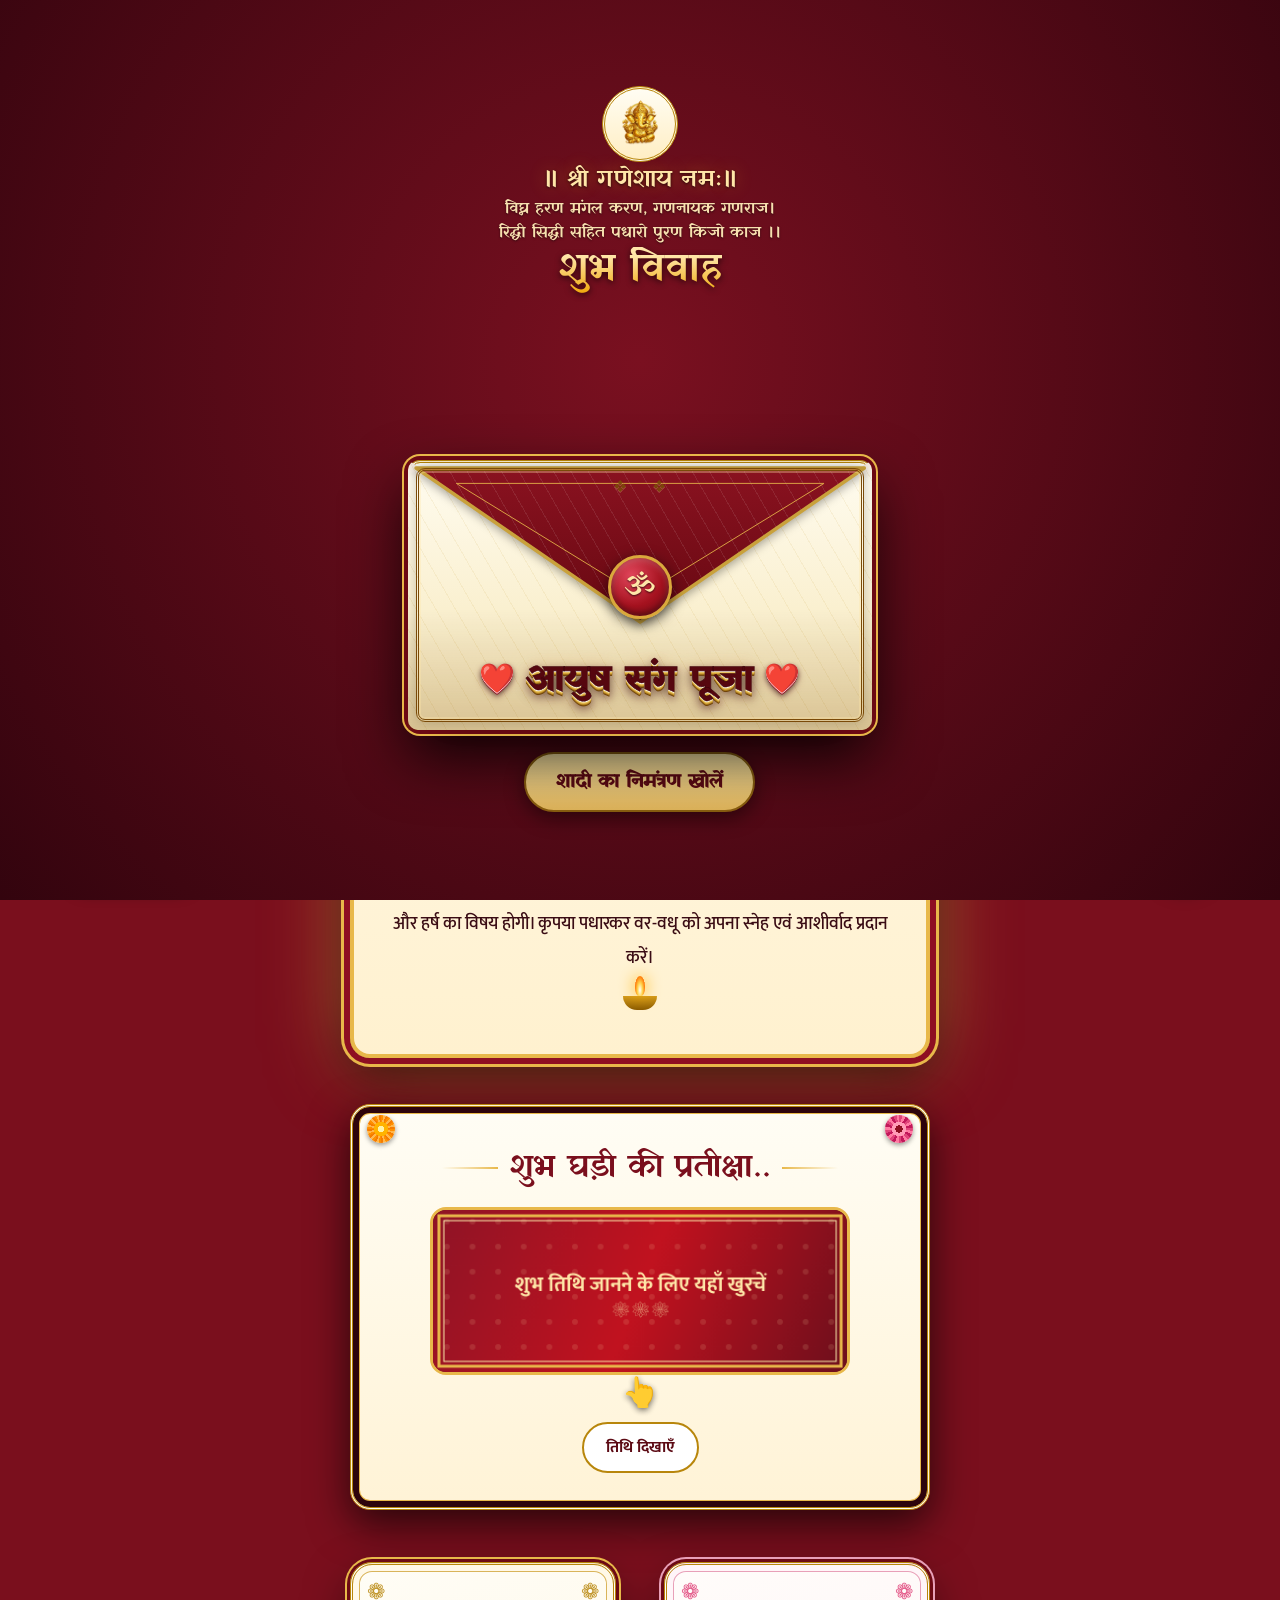
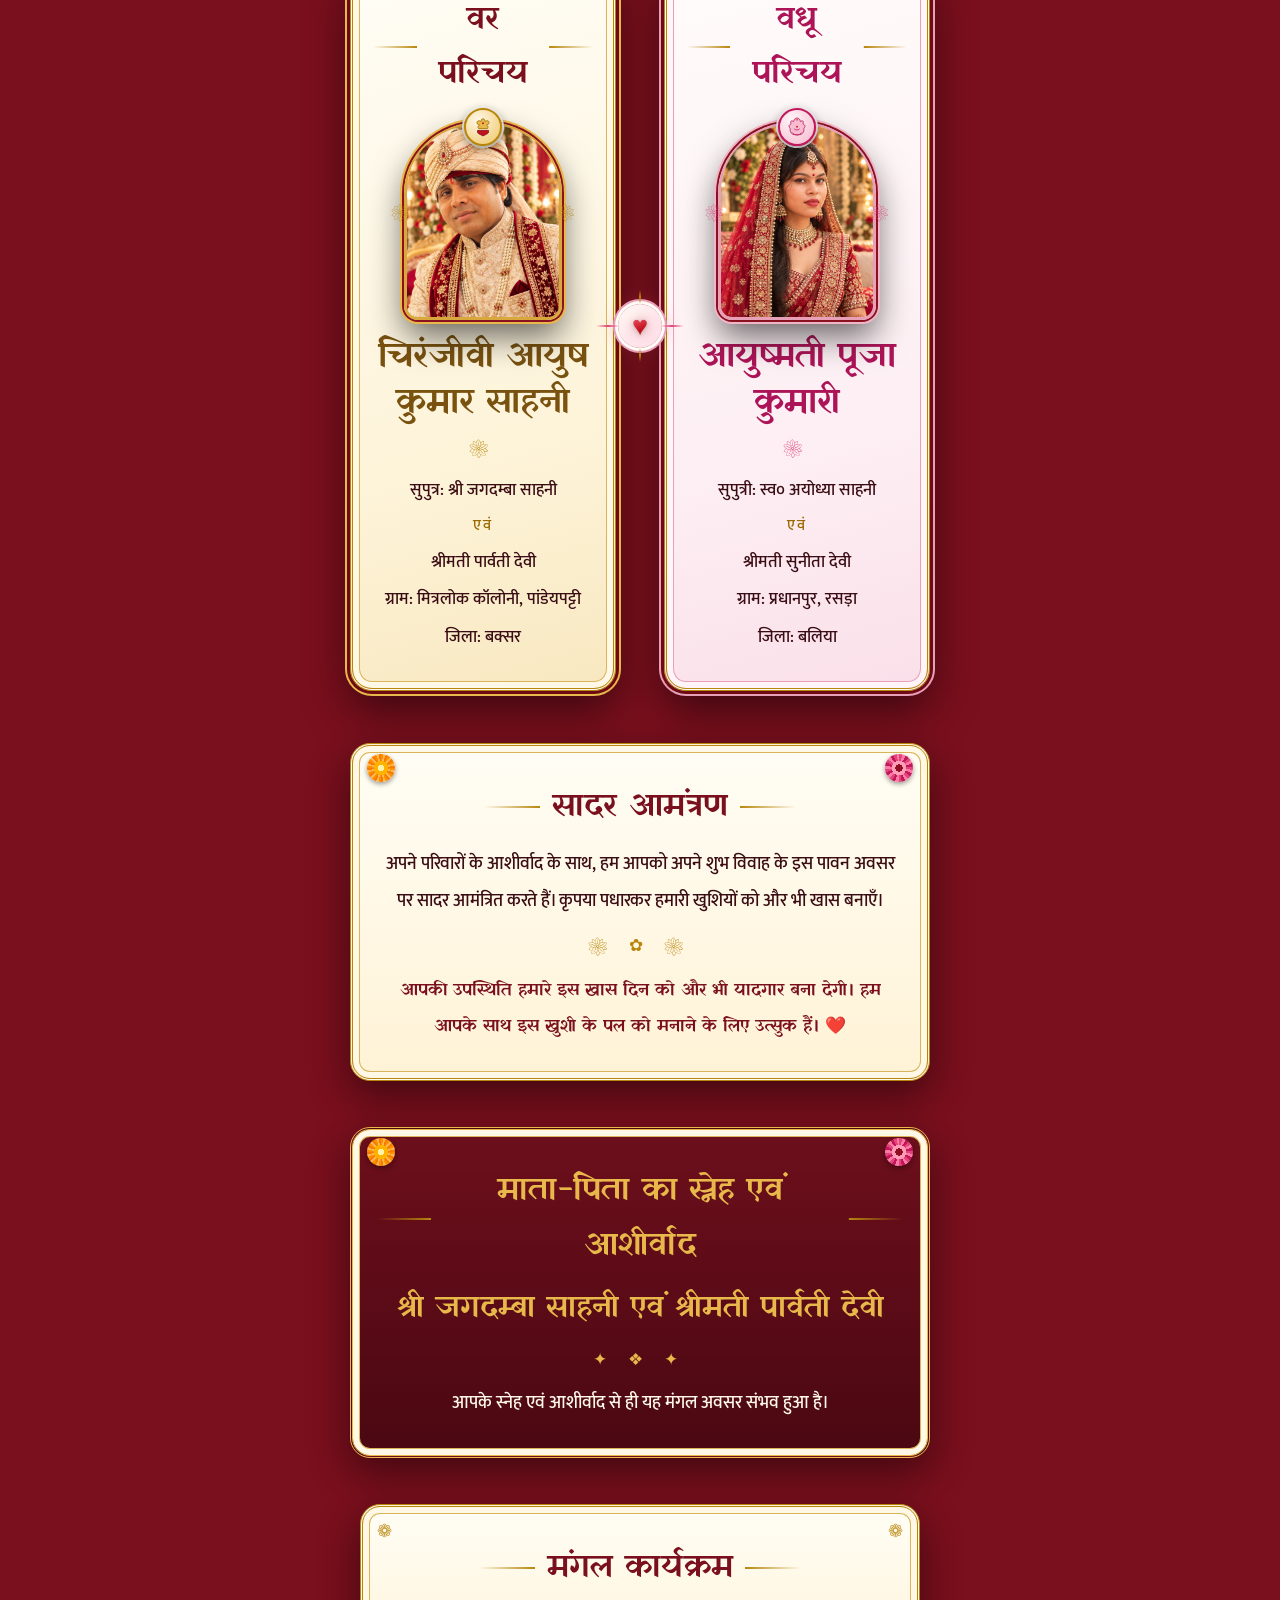
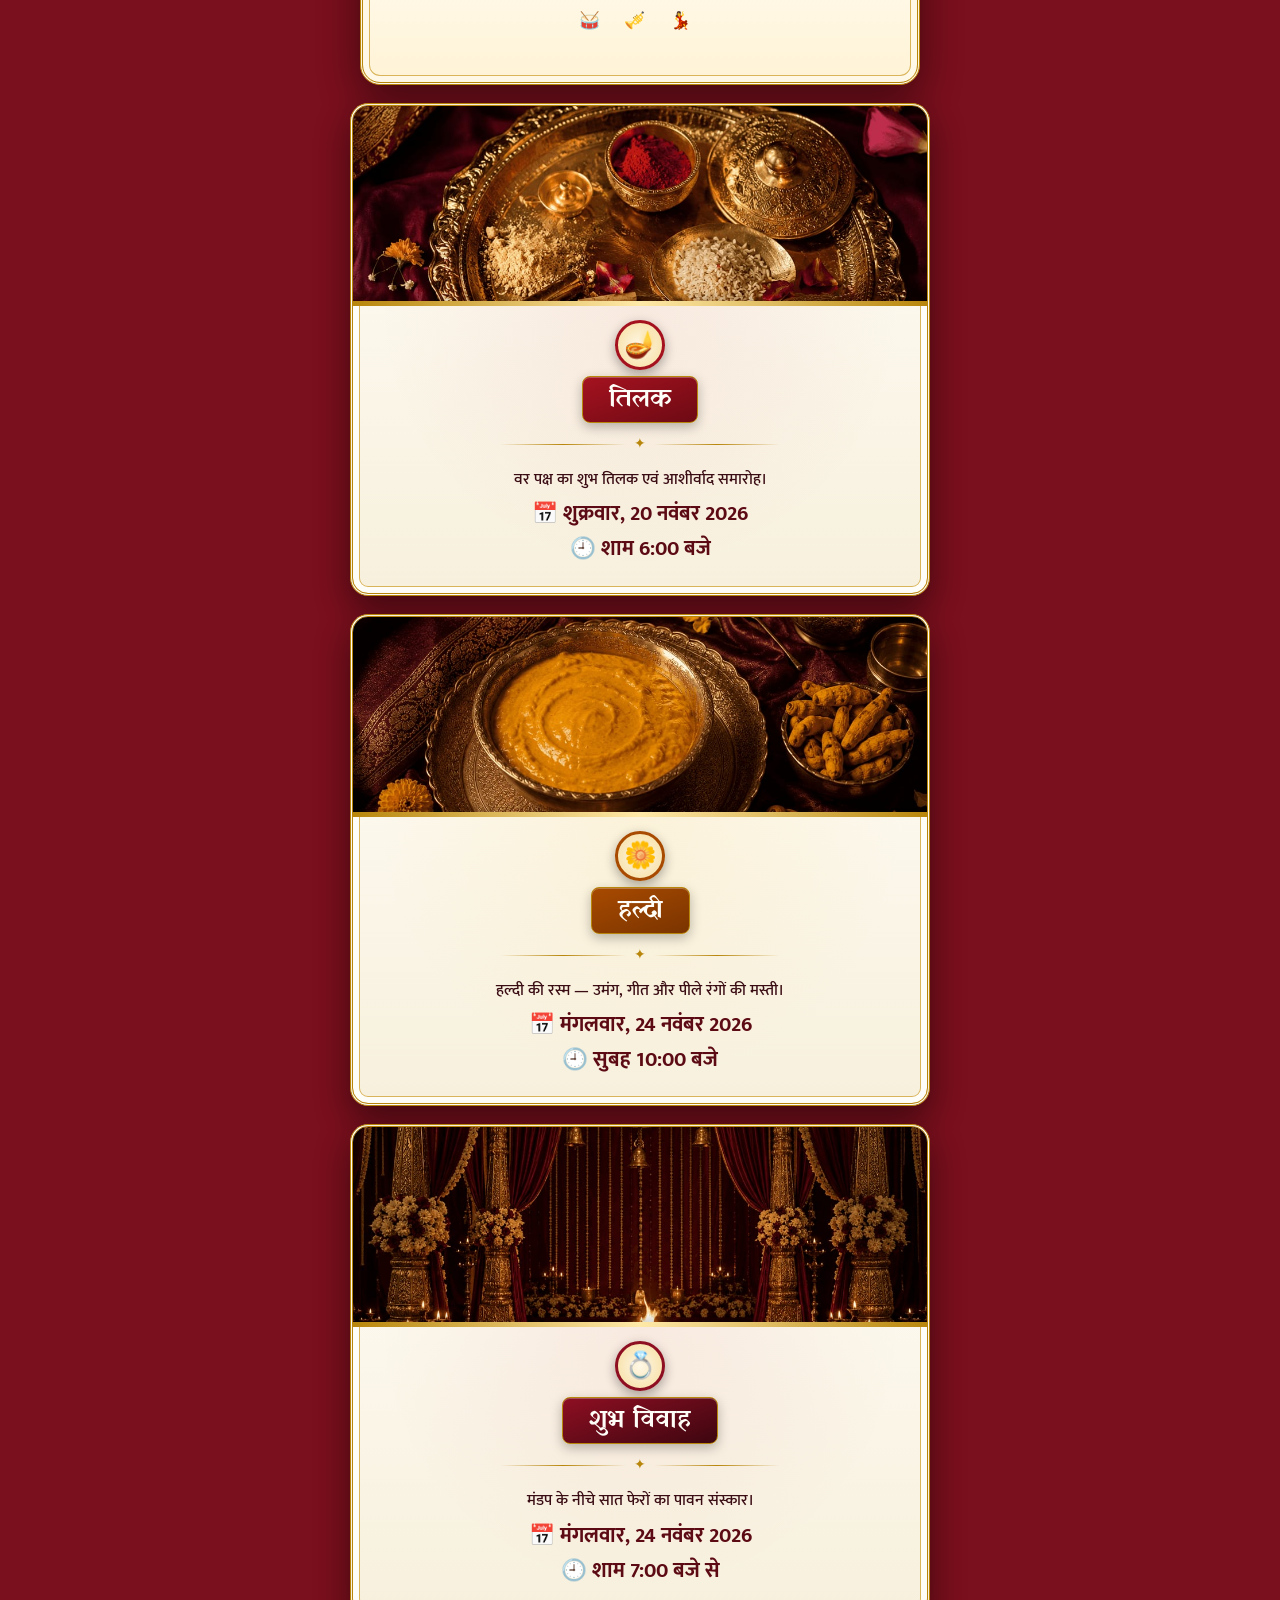
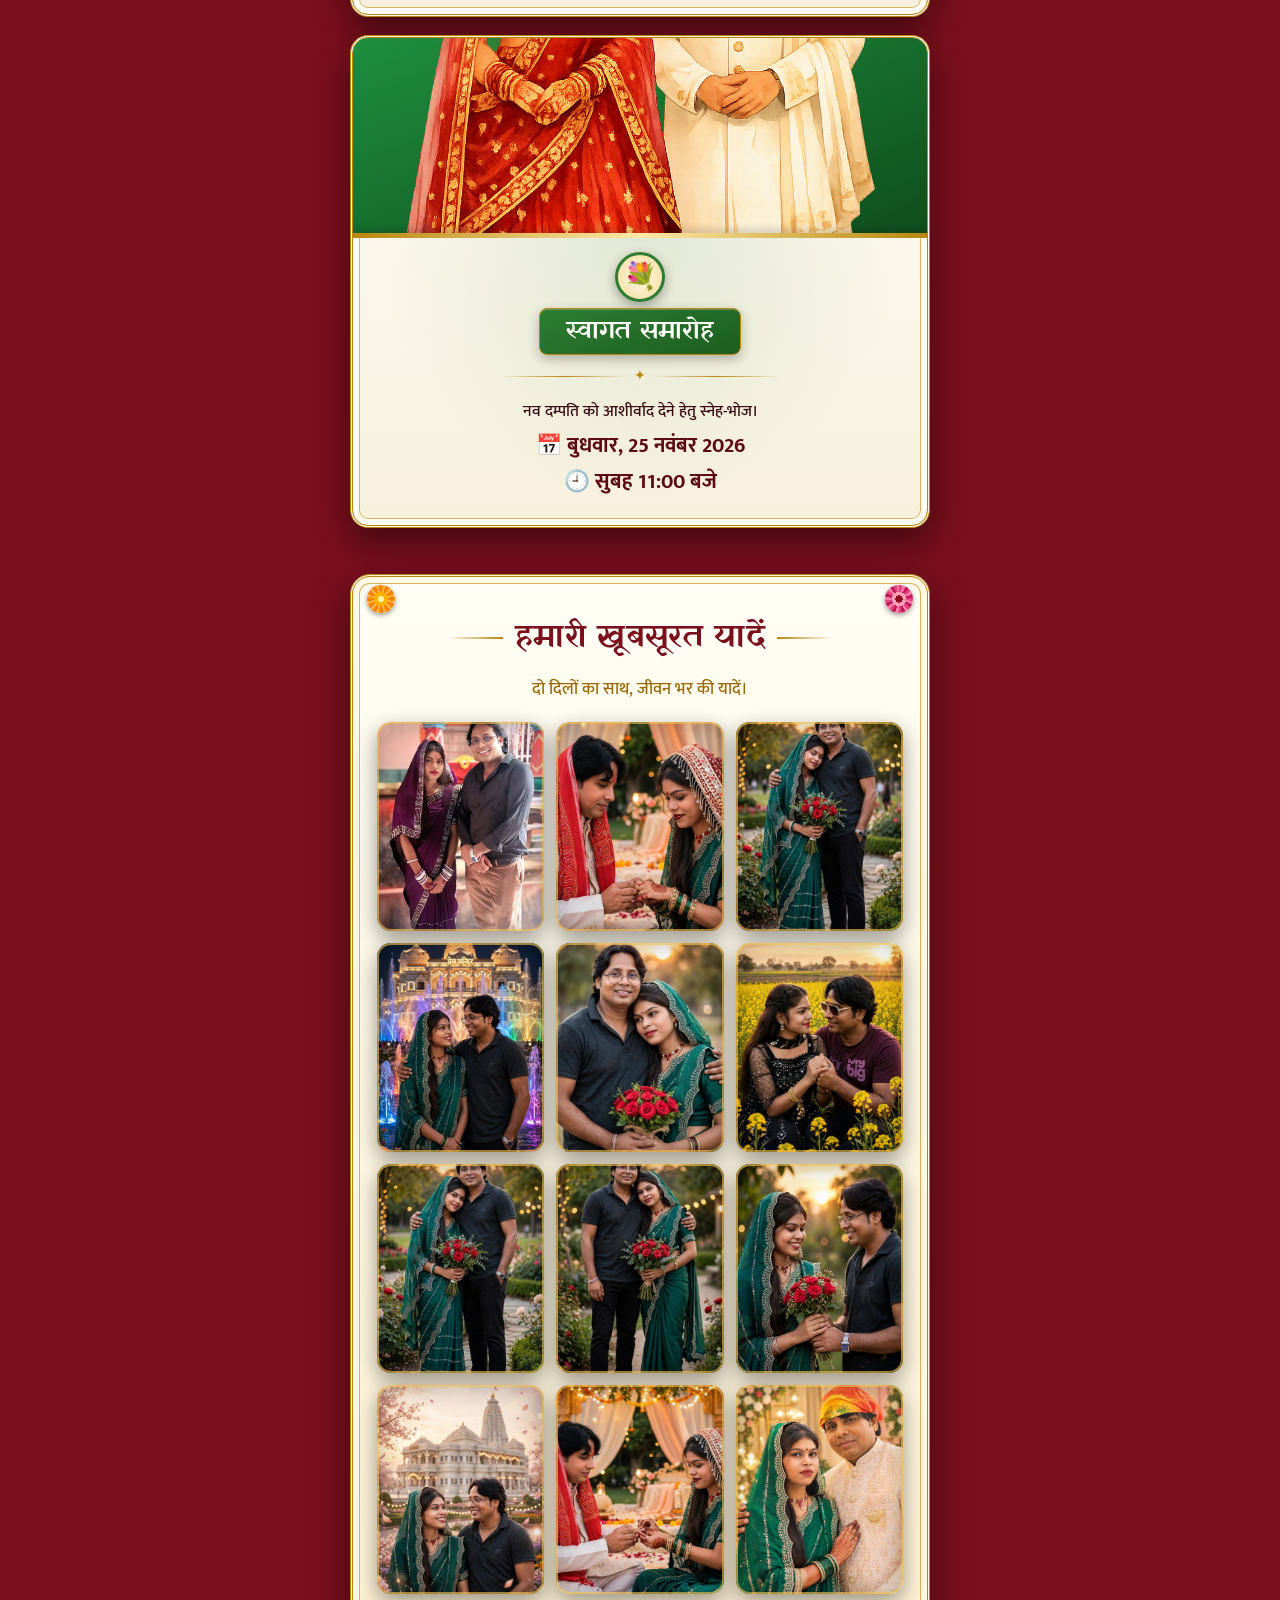
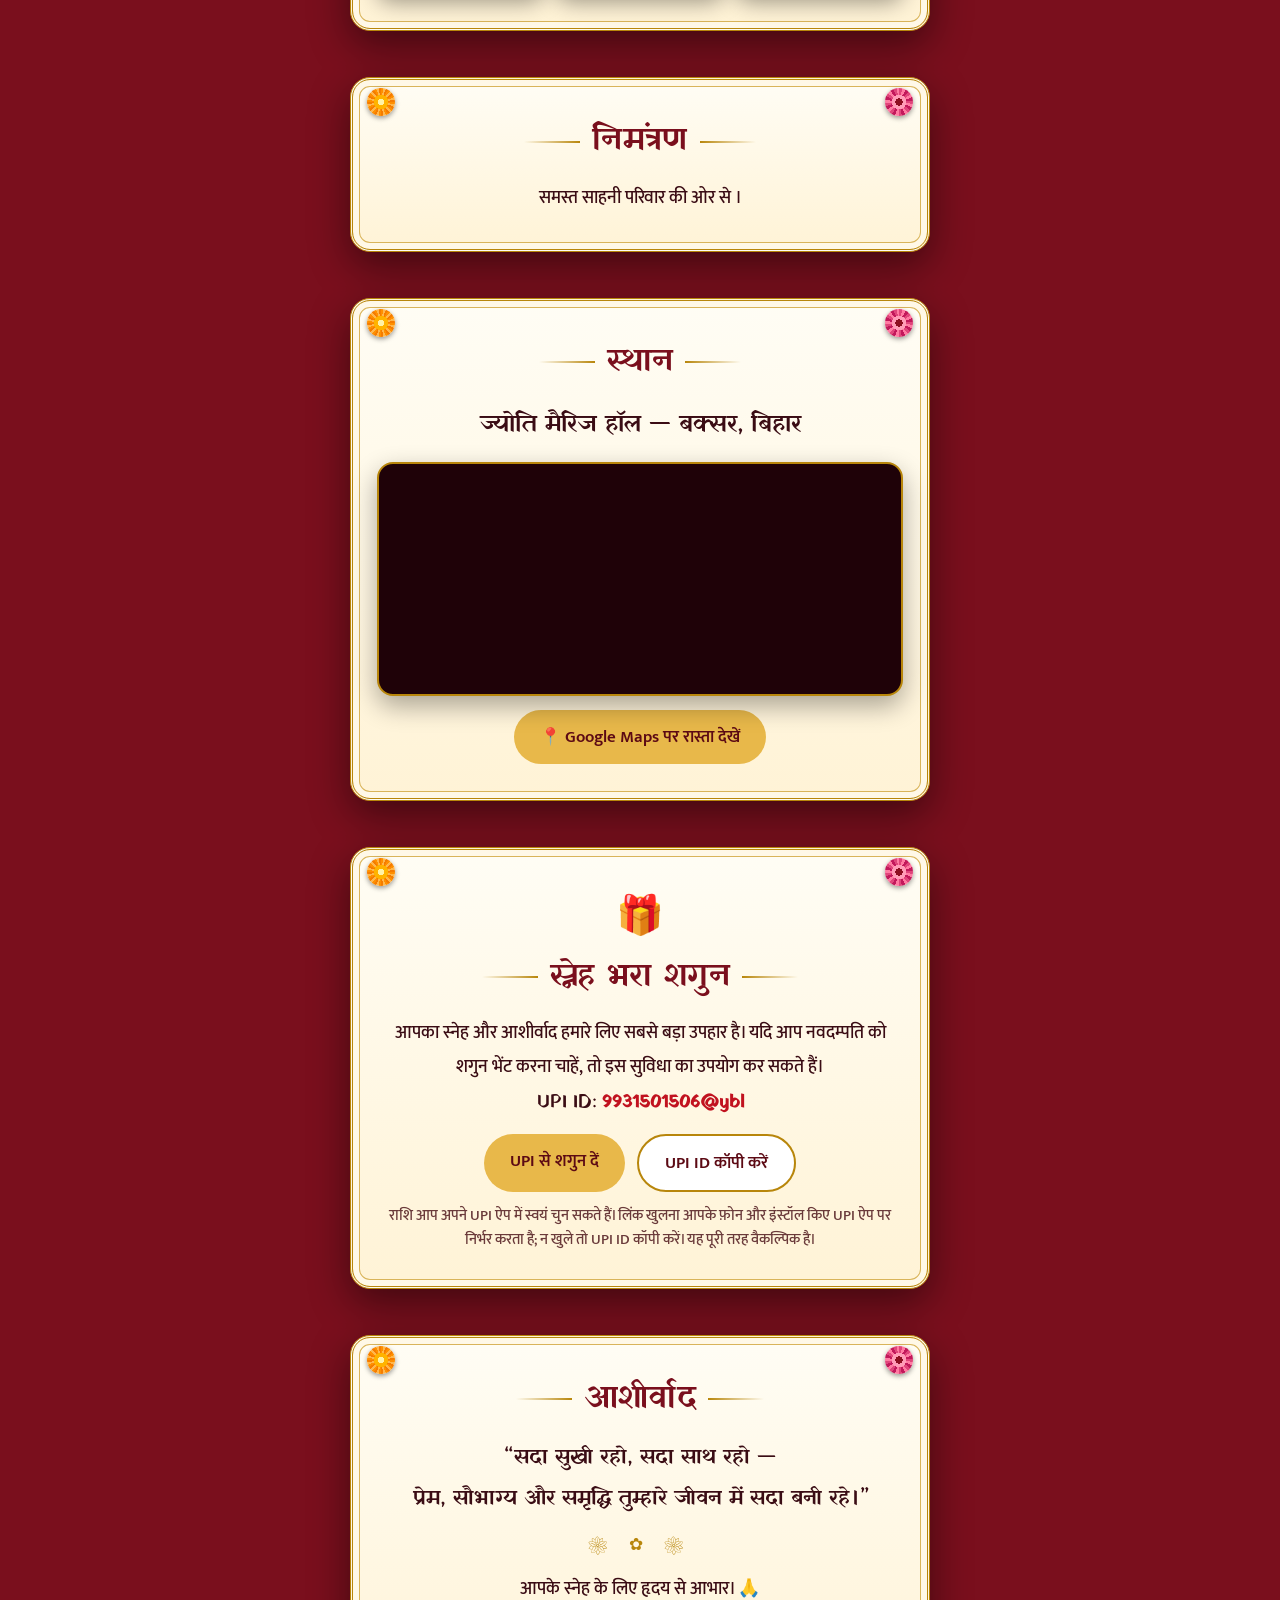
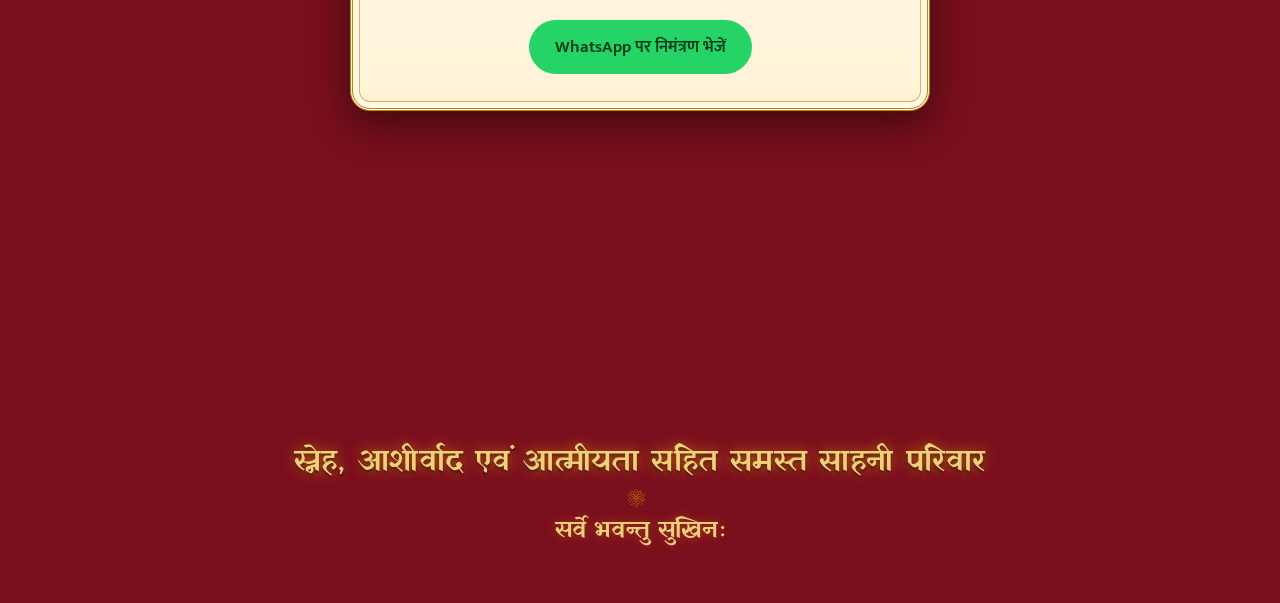
==== commit 7fba0470: "update photos" ====
--- a/index.html
+++ b/index.html
@@ -252,9 +252,9 @@
 .intro2 .lead{font-size:clamp(1.1rem,4.6vw,1.35rem);line-height:1.7;color:#7a0f1d;text-align:center;margin:0 auto;max-width:26em}
 .pcards{position:relative;display:grid;grid-auto-rows:1fr;gap:38px;padding:6px 0}
 @media(min-width:720px){.pcards{grid-template-columns:1fr 1fr;gap:48px}}
-.intro2 .pcard,.intro2 .pcard:first-child{padding:32px 22px;border:3px double var(--gold);border-radius:20px;background:#fffdf5;box-shadow:0 14px 40px #0007,inset 0 0 0 6px #fff8e7,inset 0 0 0 7px #d9b45a}
-.intro2 .pcard.bride{border-color:#c2185b;background:linear-gradient(#fffafc,#ffe9f2);box-shadow:0 14px 40px #0007,inset 0 0 0 6px #fff5f8,inset 0 0 0 7px #e8a0b8}
-.intro2 .pcard.groom{border-color:#9a6a00;background:linear-gradient(#fffdf5,#fff3d6);box-shadow:0 14px 40px #0007,inset 0 0 0 6px #fffaf0,inset 0 0 0 7px #d9b45a}
+.intro2 .pcard,.intro2 .pcard:first-child{padding:28px 20px 30px;border:3px double var(--gold);border-radius:22px;background:linear-gradient(165deg,#fffdf6,#fdf4de 70%,#f9ecd0);box-shadow:0 0 0 3px #6d0a14,0 0 0 5px #e8b84a,0 18px 44px #0008,inset 0 0 0 6px #fff8e7,inset 0 0 0 7px #d9b45a;transition:transform .3s ease,box-shadow .3s ease}
+.intro2 .pcard.groom{background:linear-gradient(165deg,#fffdf6,#fdf3d8 68%,#f8e8c0)}
+.intro2 .pcard.bride{background:linear-gradient(165deg,#fffcfa,#fdeef3 68%,#fadfe9);box-shadow:0 0 0 3px #6d0a14,0 0 0 5px #e8a0b8,0 18px 44px #0008,inset 0 0 0 6px #fff5f8,inset 0 0 0 7px #e8a0b8}
 /* romantic glowing heart connector binding the bride & groom cards as a pair */
 .pcjoin{position:absolute;left:50%;top:50%;transform:translate(-50%,-50%);z-index:6;width:44px;height:44px;display:grid;place-items:center;pointer-events:none;border-radius:50%;background:radial-gradient(circle at 35% 30%,#fffdf7,#ffe4ec 70%,#ffd0dc);box-shadow:0 0 0 3px #fffdf7,0 0 0 5px #e8a0b8,0 0 18px #ff4d6d55,0 4px 12px #0004}
 .pcjoin::before,.pcjoin::after{content:"";position:absolute;left:50%;width:2px;height:14px;background:linear-gradient(#0000,var(--gold),#0000);border-radius:2px}
@@ -267,6 +267,7 @@
 @keyframes beat{0%,100%{transform:scale(1)}20%{transform:scale(1.14)}35%{transform:scale(1)}55%{transform:scale(1.09)}75%{transform:scale(1)}}
 .intro2 .pcard.bride h2{color:#ad1457}
 .intro2 .pcard.groom h2{color:#7a0f1d}
+.intro2 .pcard h2{margin-bottom:4px;letter-spacing:.02em}
 .intro2 .pcard::before,.intro2 .pcard::after{content:"❁";top:10px;width:auto;height:auto;background:none;box-shadow:none;animation:none;font-size:1.35rem;opacity:.9}
 .intro2 .pcard.bride::before,.intro2 .pcard.bride::after{color:#e0457b}
 .intro2 .pcard.groom::before,.intro2 .pcard.groom::after{color:var(--gold)}
@@ -278,10 +279,25 @@
 .intro2 .pcard.groom .prole{color:#9a6a00}
 .intro2 .orn{margin:8px 0 10px}
 .intro2 .pcard.bride .orn{color:#e0457b}
-.intro2 .pdet{font-size:1.06rem;line-height:1.85;color:#3a0c14}
-.intro2 .pdet span{display:block;margin:3px 0}
-.intro2 .pdet .ew{font-size:.95rem;color:#9a6a00;letter-spacing:.08em;margin:2px 0}
+.intro2 .pdet{font-size:1.08rem;line-height:1.95;color:#3a0c14}
+.intro2 .pdet span{display:block;margin:4px 0}
+.intro2 .pdet .ew{font-size:.95rem;color:#9a6a00;letter-spacing:.1em;margin:4px 0}
 .intro2 .pdet .cty{font-weight:700;color:#7a0f1d}
+/* premium portrait frame — mandap-arch shape, gold foil + maroon ring */
+.intro2 .pframe{position:relative;width:min(72%,230px);aspect-ratio:4/5;margin:20px auto 14px;border-radius:48% 48% 14px 14px/36% 36% 14px 14px;overflow:visible;border:3px solid #d9a83c;box-shadow:0 0 0 2px #8a1220,0 0 0 4px #e8b84a,0 16px 34px #0009;transition:transform .3s ease,box-shadow .3s ease}
+.intro2 .pcard.bride .pframe{border-color:#e8a0b8;box-shadow:0 0 0 2px #8a1220,0 0 0 4px #f0b6c8,0 16px 34px #0009}
+.intro2 .pframe img{display:block;width:100%;height:100%;object-fit:cover;object-position:center 18%;border-radius:46% 46% 11px 11px/34% 34% 11px 11px;background:#f3e2b4}
+.intro2 .pframe .pmed{position:absolute;top:-17px;left:50%;transform:translateX(-50%);z-index:2;width:38px;height:38px;border-radius:50%;display:grid;place-items:center;background:radial-gradient(circle at 35% 30%,#fff8e7,#f2d284 75%,#d9a83c);border:2px solid #b8860b;box-shadow:0 3px 10px #0007,0 0 0 2px #fffdf5}
+.intro2 .pcard.bride .pframe .pmed{background:radial-gradient(circle at 35% 30%,#fff5f8,#f8c6d8 75%,#e8a0b8);border-color:#c2185b;box-shadow:0 3px 10px #0007,0 0 0 2px #fffafc}
+.intro2 .pframe .pmed svg{width:22px;height:22px;display:block}
+.intro2 .pframe::before,.intro2 .pframe::after{content:"❀";position:absolute;top:42%;font-size:1rem;line-height:1;color:var(--gold);opacity:.85;pointer-events:none}
+.intro2 .pframe::before{left:-16px}.intro2 .pframe::after{right:-16px}
+.intro2 .pcard.bride .pframe::before,.intro2 .pcard.bride .pframe::after{color:#e0457b}
+.intro2 .pframe.noimg img{display:none}
+.intro2 .pframe.noimg::before{content:none}
+.intro2 .pframe.noimg::after{content:attr(data-fb);top:50%;left:0;right:0;transform:translateY(-50%);text-align:center;font:400 clamp(1.4rem,5.5vw,1.9rem)/1.3 "Yatra One","Noto Serif Devanagari",serif;color:#9a6a00;opacity:.55}
+.intro2 .pcard.bride .pframe.noimg::after{color:#c2185b}
+@media(hover:hover){.intro2 .pcard:hover{transform:translateY(-3px);box-shadow:0 0 0 3px #6d0a14,0 0 0 5px #e8b84a,0 24px 54px #0009,inset 0 0 0 6px #fff8e7,inset 0 0 0 7px #d9b45a}.intro2 .pcard.bride:hover{box-shadow:0 0 0 3px #6d0a14,0 0 0 5px #e8a0b8,0 24px 54px #0009,inset 0 0 0 6px #fff5f8,inset 0 0 0 7px #e8a0b8}.intro2 .pcard:hover .pframe{transform:scale(1.02)}}
 /* gallery */
 .gal[hidden]{display:none}
 .gal .gsub{font-size:1.05rem;color:#9a6a00;margin:-4px 0 16px}
@@ -338,9 +354,13 @@
 <div class="grid4" id="cd" role="timer" aria-live="off"><div><b id="d">–</b><span>दिन</span></div><div><b id="h">–</b><span>घंटे</span></div><div><b id="m">–</b><span>मिनट</span></div><div><b id="s">–</b><span>सेकंड</span></div></div></div></section>
 <section class="intro2" aria-label="वधू एवं वर परिचय">
       <div class="pcards">
-        <article class="card pcard groom"><h2>वर परिचय</h2><div id="giBody"></div></article>
+        <article class="card pcard groom"><h2>वर परिचय</h2>
+          <div class="pframe" data-fb="वर"><span class="pmed" aria-hidden="true"><svg viewBox="0 0 32 32"><path d="M16 4c1.2 0 2.2.8 2.5 1.9L19 8l1.5-.8c1.5-.8 3.4-.2 4.1 1.3.6 1.3.1 2.9-1.1 3.6L21 13.2l.9.6c1.4.9 1.8 2.7.9 4l-.4.6H9.6l-.4-.6c-.9-1.3-.5-3.1.9-4l.9-.6-2.5-1.1c-1.2-.7-1.7-2.3-1.1-3.6.7-1.5 2.6-2.1 4.1-1.3L13 8l.5-2.1C13.8 4.8 14.8 4 16 4z" fill="#e8b84a" stroke="#9a6a00" stroke-width="1.1"/><path d="M8 21h16v2.2c0 1-.5 1.9-1.4 2.4L16 29l-6.6-3.4c-.9-.5-1.4-1.4-1.4-2.4V21z" fill="#c1121f" stroke="#7a0f1d" stroke-width="1.1"/><circle cx="16" cy="10.5" r="1.4" fill="#c1121f"/></svg></span><img src="assets/groom.jpg" alt="वर आयुष का चित्र" loading="lazy" decoding="async" onerror="this.closest('.pframe').classList.add('noimg');this.remove()"></div>
+          <div id="giBody"></div></article>
         <div class="pcjoin" aria-hidden="true"><span class="hl l"></span><b>♥</b><span class="hl r"></span></div>
-        <article class="card pcard bride"><h2>वधू परिचय</h2><div id="biBody"></div></article>
+        <article class="card pcard bride"><h2>वधू परिचय</h2>
+          <div class="pframe" data-fb="वधू"><span class="pmed" aria-hidden="true"><svg viewBox="0 0 32 32"><path d="M16 3c-1.8 0-3.4 1-4.2 2.5L11 8.2l-1.7-1C7.8 6.5 6.5 7.7 6.8 9.3l.5 2.2-2 1.4c-1.1.8-1.3 2.4-.4 3.5L6 18v2.5c0 3.7 3 6.7 6.7 6.7h6.6c3.7 0 6.7-3 6.7-6.7V18l1.1-1.6c.9-1.1.7-2.7-.4-3.5l-2-1.4.5-2.2c.3-1.6-1-2.8-2.5-2.1l-1.7 1-.8-2.7C19.4 4 17.8 3 16 3z" fill="#f8bbd0" stroke="#ad1457" stroke-width="1.1"/><path d="M9.5 24.5c1.6 2 3.9 3.2 6.5 3.2s4.9-1.2 6.5-3.2" fill="none" stroke="#c2185b" stroke-width="1.2" stroke-linecap="round"/><circle cx="16" cy="15.5" r="1.3" fill="#c1121f"/><path d="M12.5 19c1 .9 2.2 1.3 3.5 1.3s2.5-.4 3.5-1.3" fill="none" stroke="#ad1457" stroke-width="1.1" stroke-linecap="round"/><circle cx="16" cy="5.2" r="1.1" fill="#ffd54f" stroke="#c2185b" stroke-width=".8"/></svg></span><img src="assets/bride.jpg" alt="वधू पूजा का चित्र" loading="lazy" decoding="async" onerror="this.closest('.pframe').classList.add('noimg');this.remove()"></div>
+          <div id="biBody"></div></article>
       </div>
     </section>
 <section class="card inv" aria-labelledby="ivh"><h2 id="ivh">सादर आमंत्रण</h2>
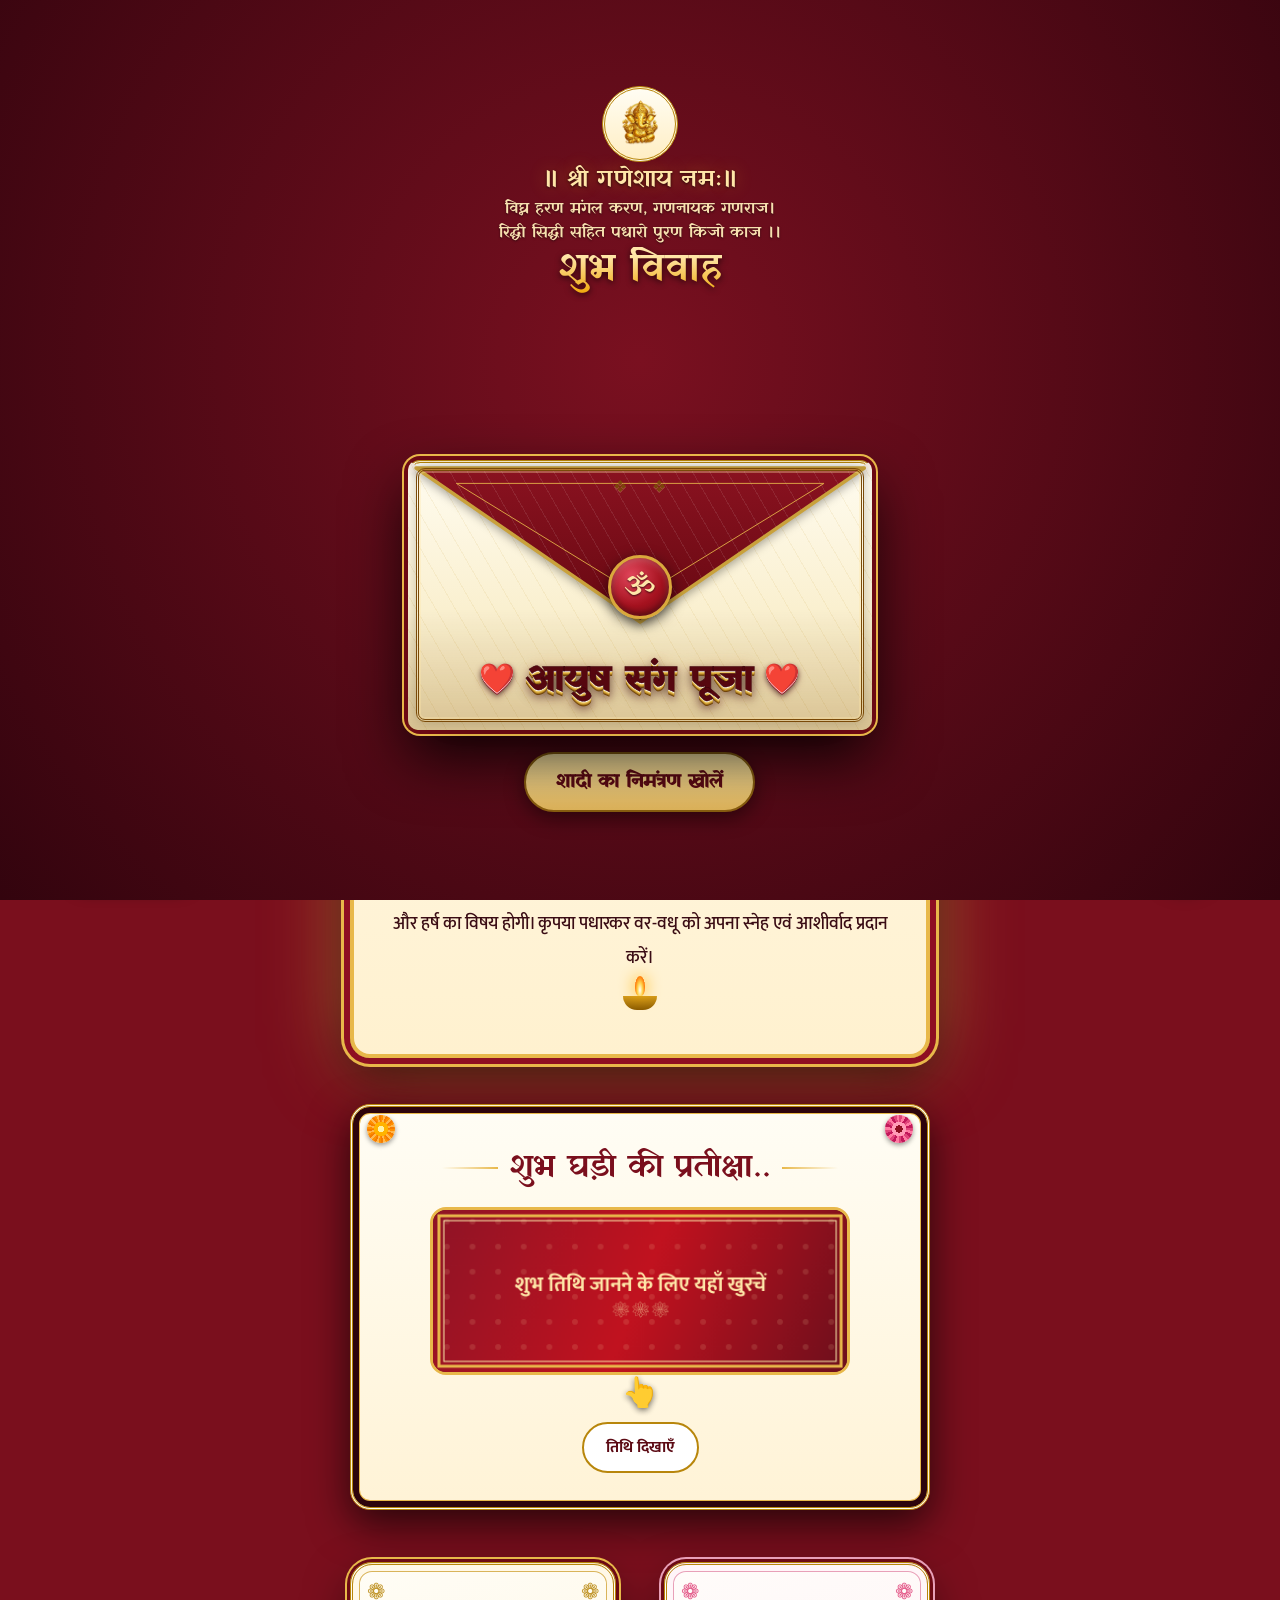
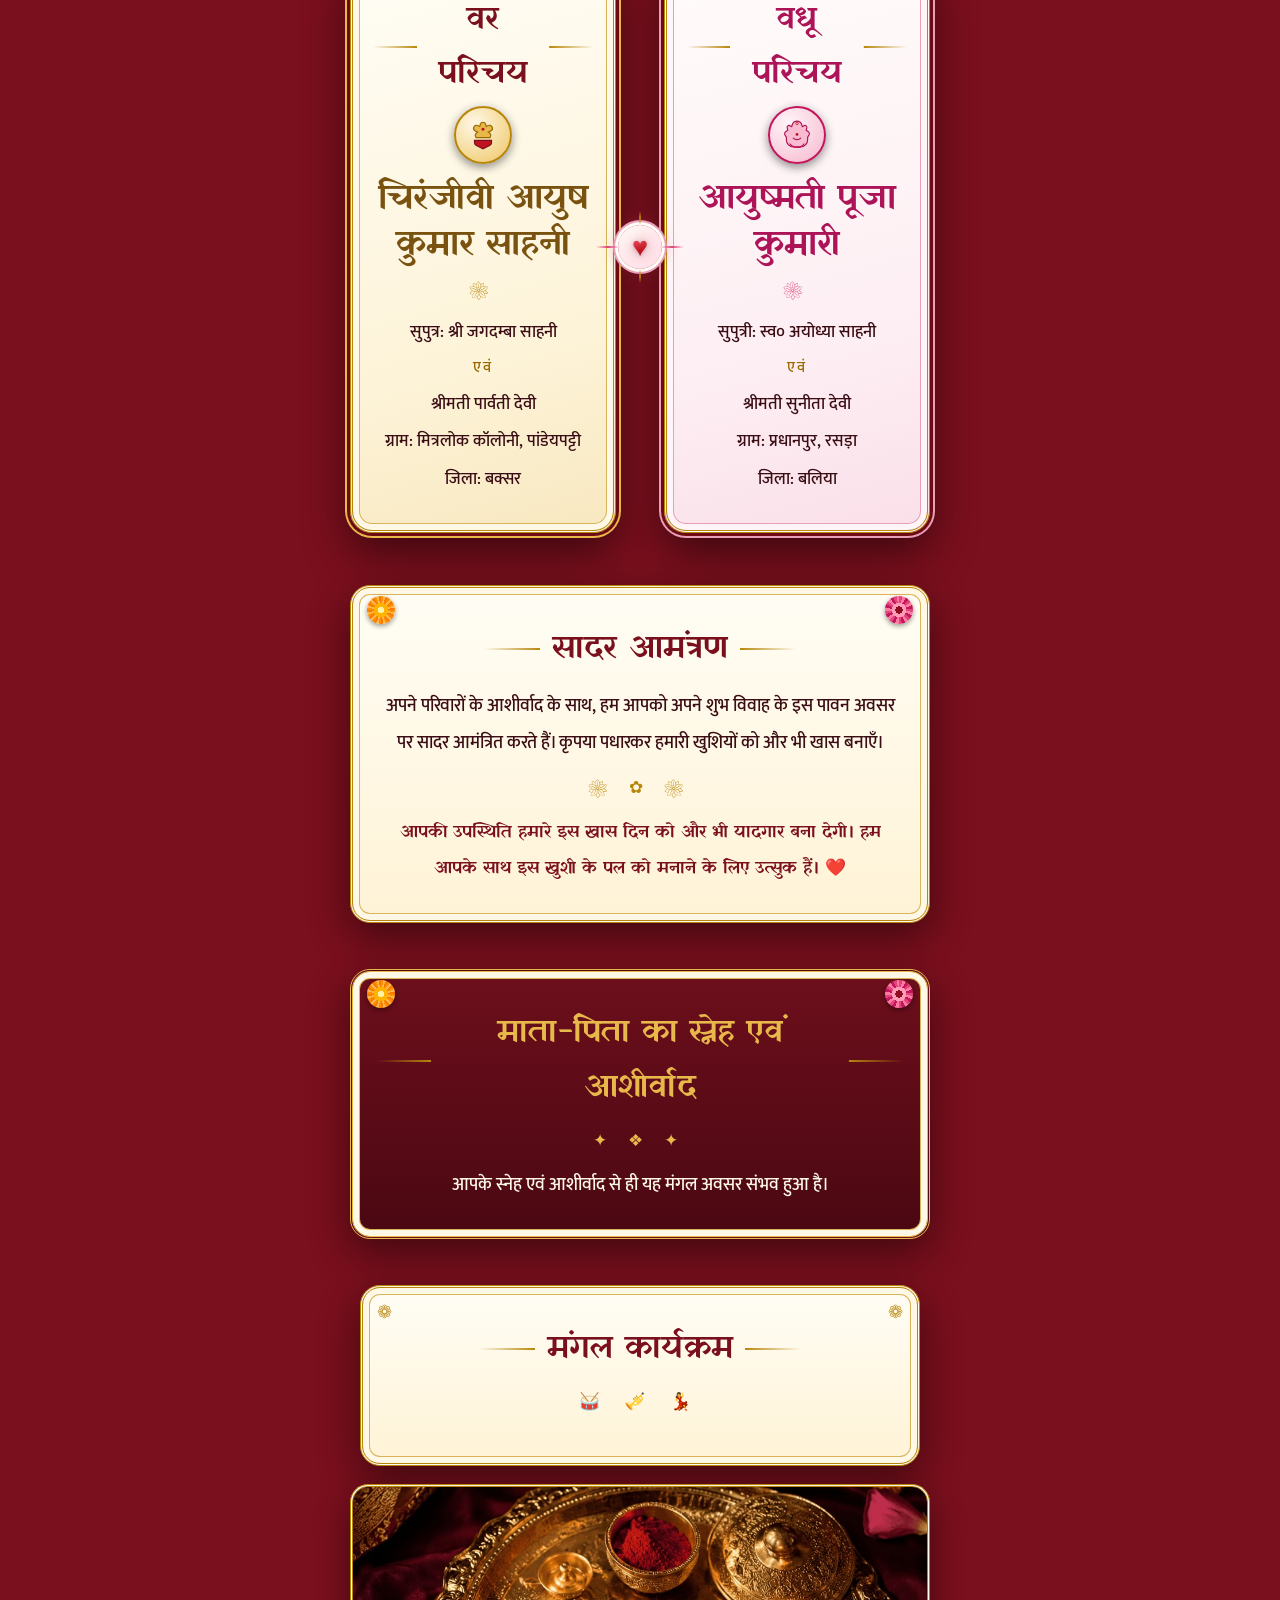
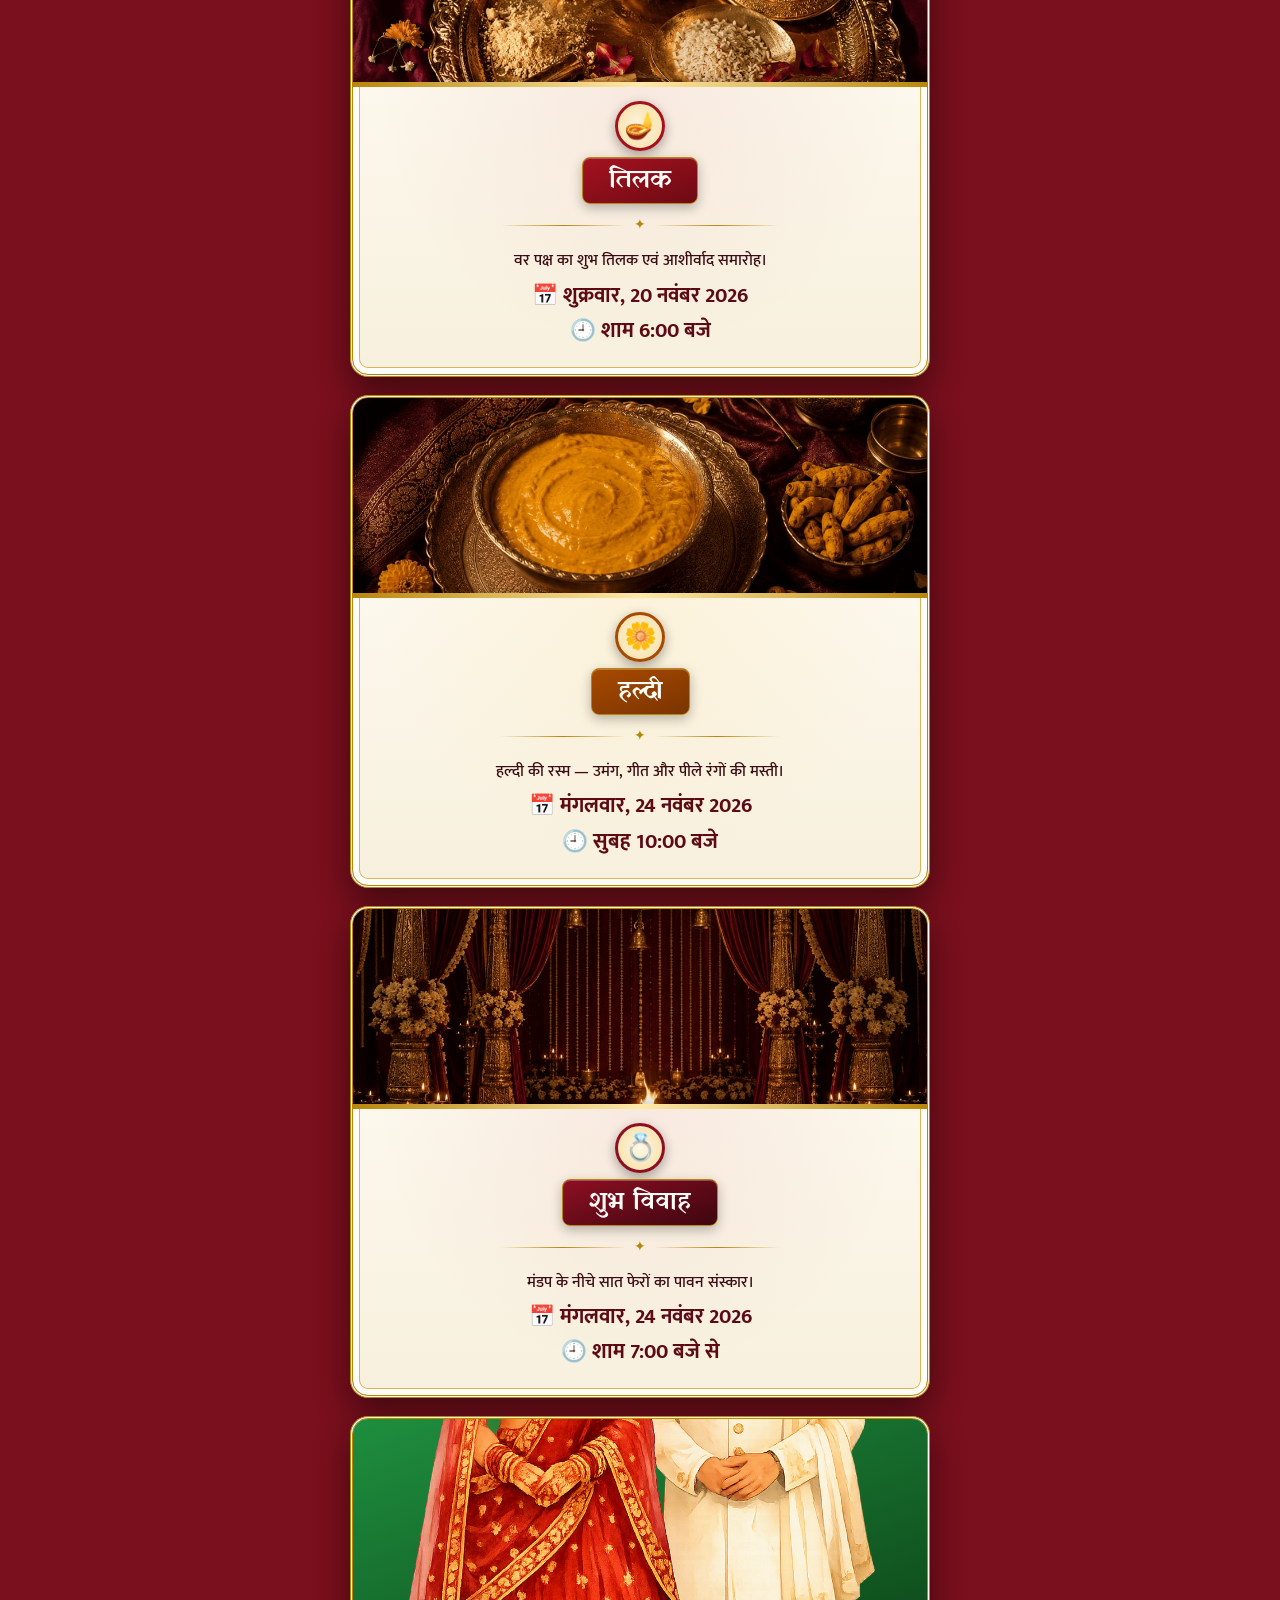
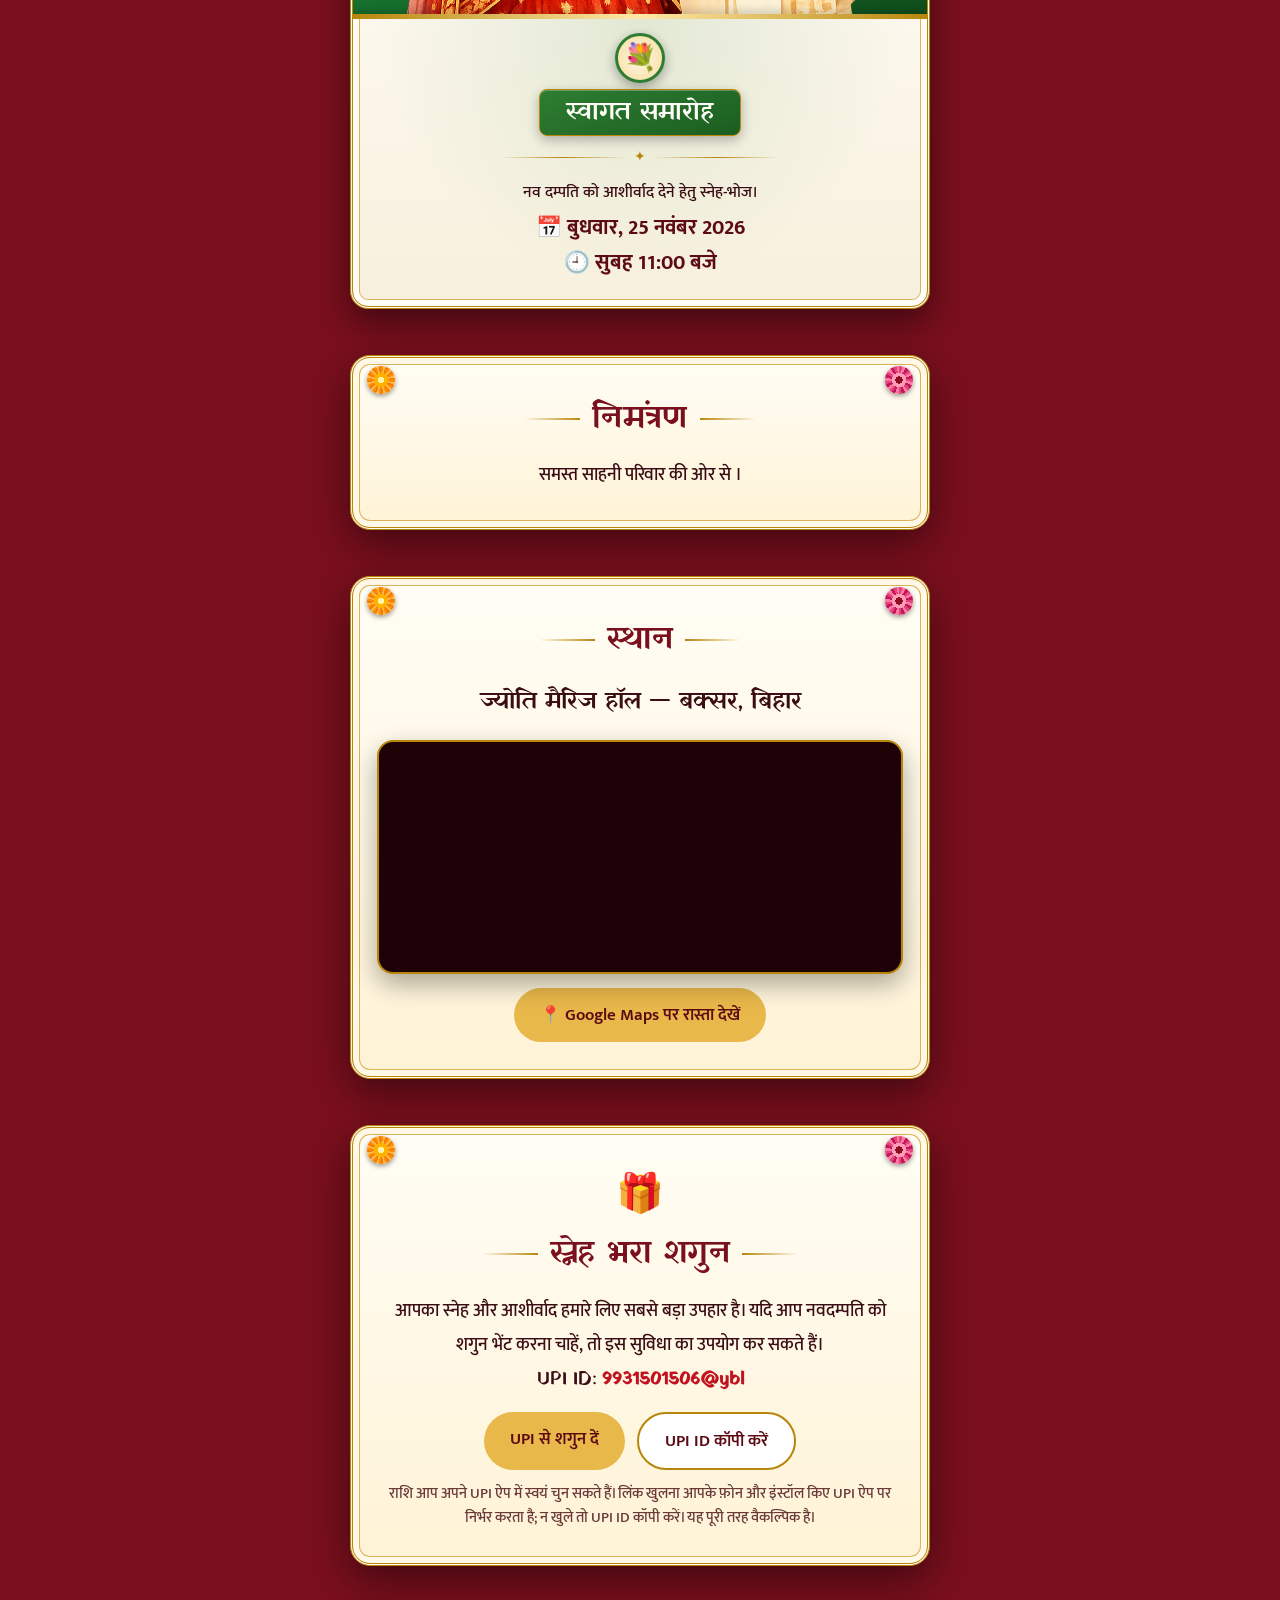
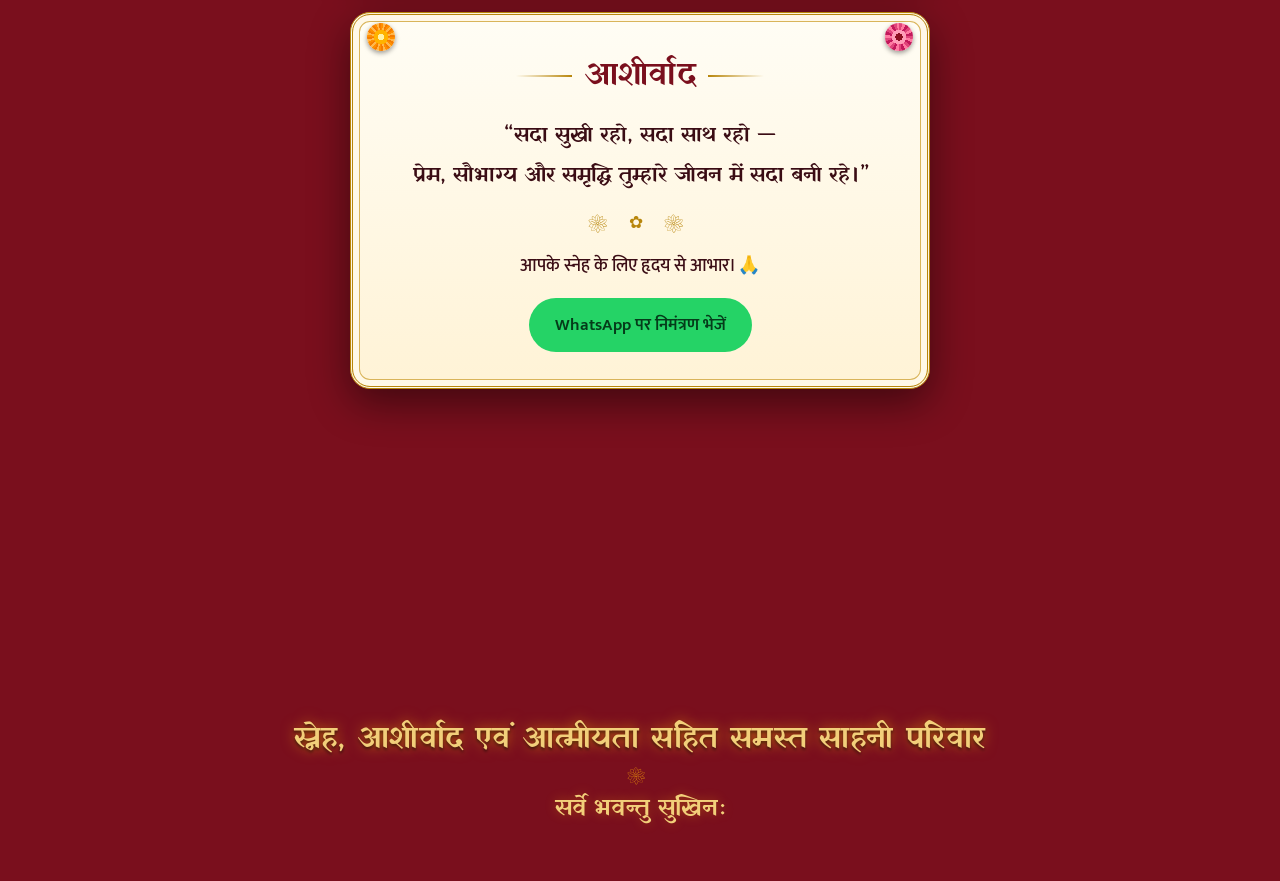
==== commit da771c5c: "remove pics" ====
--- a/index.html
+++ b/index.html
@@ -224,7 +224,7 @@
 .env::before{content:"❖        ❖";position:absolute;left:0;right:0;top:14px;text-align:center;white-space:pre;color:#7a4a08;z-index:7;font-size:1rem;pointer-events:none;opacity:.9;text-shadow:0 1px 0 #ffe6a855}
 .env.lift .letter{z-index:8}
 @media(prefers-reduced-motion:reduce){.env .enm{transition:none}}
-/* ===== v7: envelope ganesha, scratch date, invite message, intros, gallery, blessing ===== */
+/* ===== v7: envelope ganesha, scratch date, invite message, intros, blessing ===== */
 .wl{font-family:"Yatra One","Noto Serif Devanagari",Georgia,serif;font-style:normal;letter-spacing:.02em}
 /* scratch-to-reveal शुभ तिथि */
 .scratch{position:relative;width:100%;max-width:420px;aspect-ratio:2.5/1;margin:4px auto 0;border-radius:16px;overflow:hidden;border:3px solid var(--glow);background:linear-gradient(#4a0812,#6d0f1c);box-shadow:inset 0 0 0 4px #ffffff14}
@@ -283,38 +283,11 @@
 .intro2 .pdet span{display:block;margin:4px 0}
 .intro2 .pdet .ew{font-size:.95rem;color:#9a6a00;letter-spacing:.1em;margin:4px 0}
 .intro2 .pdet .cty{font-weight:700;color:#7a0f1d}
-/* premium portrait frame — mandap-arch shape, gold foil + maroon ring */
-.intro2 .pframe{position:relative;width:min(72%,230px);aspect-ratio:4/5;margin:20px auto 14px;border-radius:48% 48% 14px 14px/36% 36% 14px 14px;overflow:visible;border:3px solid #d9a83c;box-shadow:0 0 0 2px #8a1220,0 0 0 4px #e8b84a,0 16px 34px #0009;transition:transform .3s ease,box-shadow .3s ease}
-.intro2 .pcard.bride .pframe{border-color:#e8a0b8;box-shadow:0 0 0 2px #8a1220,0 0 0 4px #f0b6c8,0 16px 34px #0009}
-.intro2 .pframe img{display:block;width:100%;height:100%;object-fit:cover;object-position:center 18%;border-radius:46% 46% 11px 11px/34% 34% 11px 11px;background:#f3e2b4}
-.intro2 .pframe .pmed{position:absolute;top:-17px;left:50%;transform:translateX(-50%);z-index:2;width:38px;height:38px;border-radius:50%;display:grid;place-items:center;background:radial-gradient(circle at 35% 30%,#fff8e7,#f2d284 75%,#d9a83c);border:2px solid #b8860b;box-shadow:0 3px 10px #0007,0 0 0 2px #fffdf5}
-.intro2 .pcard.bride .pframe .pmed{background:radial-gradient(circle at 35% 30%,#fff5f8,#f8c6d8 75%,#e8a0b8);border-color:#c2185b;box-shadow:0 3px 10px #0007,0 0 0 2px #fffafc}
-.intro2 .pframe .pmed svg{width:22px;height:22px;display:block}
-.intro2 .pframe::before,.intro2 .pframe::after{content:"❀";position:absolute;top:42%;font-size:1rem;line-height:1;color:var(--gold);opacity:.85;pointer-events:none}
-.intro2 .pframe::before{left:-16px}.intro2 .pframe::after{right:-16px}
-.intro2 .pcard.bride .pframe::before,.intro2 .pcard.bride .pframe::after{color:#e0457b}
-.intro2 .pframe.noimg img{display:none}
-.intro2 .pframe.noimg::before{content:none}
-.intro2 .pframe.noimg::after{content:attr(data-fb);top:50%;left:0;right:0;transform:translateY(-50%);text-align:center;font:400 clamp(1.4rem,5.5vw,1.9rem)/1.3 "Yatra One","Noto Serif Devanagari",serif;color:#9a6a00;opacity:.55}
-.intro2 .pcard.bride .pframe.noimg::after{color:#c2185b}
-@media(hover:hover){.intro2 .pcard:hover{transform:translateY(-3px);box-shadow:0 0 0 3px #6d0a14,0 0 0 5px #e8b84a,0 24px 54px #0009,inset 0 0 0 6px #fff8e7,inset 0 0 0 7px #d9b45a}.intro2 .pcard.bride:hover{box-shadow:0 0 0 3px #6d0a14,0 0 0 5px #e8a0b8,0 24px 54px #0009,inset 0 0 0 6px #fff5f8,inset 0 0 0 7px #e8a0b8}.intro2 .pcard:hover .pframe{transform:scale(1.02)}}
-/* gallery */
-.gal[hidden]{display:none}
-.gal .gsub{font-size:1.05rem;color:#9a6a00;margin:-4px 0 16px}
-.ggrid{display:grid;grid-template-columns:repeat(auto-fit,minmax(140px,1fr));gap:12px}
-.gitem{position:relative;padding:0;border:0;background:none;cursor:pointer;border-radius:14px;overflow:hidden;aspect-ratio:4/5;box-shadow:0 8px 22px #0006;transition:transform .3s ease,box-shadow .3s ease}
-.gitem img{display:block;width:100%;height:100%;object-fit:cover;transition:transform .5s ease}
-.gitem:hover,.gitem:focus-visible{transform:translateY(-3px);box-shadow:0 14px 30px #0008}
-.gitem:hover img,.gitem:focus-visible img{transform:scale(1.06)}
-.gitem::after{content:"";position:absolute;inset:0;border:2px solid #e8b84aaa;border-radius:14px;box-shadow:inset 0 0 22px #00000038;pointer-events:none}
-.lb[hidden]{display:none}
-.lb{position:fixed;inset:0;z-index:70;display:grid;place-items:center;background:rgba(26,2,8,.94);padding:16px}
-.lb img{max-width:92vw;max-height:76vh;object-fit:contain;border-radius:10px;border:3px solid var(--gold);box-shadow:0 20px 60px #000c}
-.lbx,.lbnav{position:absolute;background:#ffffff1a;color:#ffe6a8;border:2px solid var(--gold);border-radius:50%;cursor:pointer;display:grid;place-items:center}
-.lbx{top:14px;right:14px;width:46px;height:46px;font-size:1.3rem;line-height:1}
-.lbnav{top:50%;transform:translateY(-50%);width:48px;height:48px;font-size:2rem;line-height:1}
-.lbnav.p{left:10px}.lbnav.n{right:10px}
-.lbc{position:absolute;bottom:16px;left:0;right:0;text-align:center;color:#f2cf7a;font-size:.95rem;letter-spacing:.06em}
+/* premium couple icon — gold foil + maroon ring */
+.intro2 .pmed{position:relative;width:58px;height:58px;margin:0 auto 12px;border-radius:50%;display:grid;place-items:center;background:radial-gradient(circle at 35% 30%,#fff8e7,#f2d284 75%,#d9a83c);border:2px solid #b8860b;box-shadow:0 3px 10px #0007,0 0 0 2px #fffdf5}
+.intro2 .pcard.bride .pmed{background:radial-gradient(circle at 35% 30%,#fff5f8,#f8c6d8 75%,#e8a0b8);border-color:#c2185b;box-shadow:0 3px 10px #0007,0 0 0 2px #fffafc}
+.intro2 .pmed svg{width:34px;height:34px;display:block}
+@media(hover:hover){.intro2 .pcard:hover{transform:translateY(-3px);box-shadow:0 0 0 3px #6d0a14,0 0 0 5px #e8b84a,0 24px 54px #0009,inset 0 0 0 6px #fff8e7,inset 0 0 0 7px #d9b45a}.intro2 .pcard.bride:hover{box-shadow:0 0 0 3px #6d0a14,0 0 0 5px #e8a0b8,0 24px 54px #0009,inset 0 0 0 6px #fff5f8,inset 0 0 0 7px #e8a0b8}}
 /* सर्वेभवन्तु सुखिनः */
 .bless{position:relative;z-index:6;text-align:center;margin:0 12px 2px}
 .bless .bfl{color:#e8930c;font-size:1rem;letter-spacing:.5em;margin:0 0 2px;opacity:.9}
@@ -355,11 +328,11 @@
 <section class="intro2" aria-label="वधू एवं वर परिचय">
       <div class="pcards">
         <article class="card pcard groom"><h2>वर परिचय</h2>
-          <div class="pframe" data-fb="वर"><span class="pmed" aria-hidden="true"><svg viewBox="0 0 32 32"><path d="M16 4c1.2 0 2.2.8 2.5 1.9L19 8l1.5-.8c1.5-.8 3.4-.2 4.1 1.3.6 1.3.1 2.9-1.1 3.6L21 13.2l.9.6c1.4.9 1.8 2.7.9 4l-.4.6H9.6l-.4-.6c-.9-1.3-.5-3.1.9-4l.9-.6-2.5-1.1c-1.2-.7-1.7-2.3-1.1-3.6.7-1.5 2.6-2.1 4.1-1.3L13 8l.5-2.1C13.8 4.8 14.8 4 16 4z" fill="#e8b84a" stroke="#9a6a00" stroke-width="1.1"/><path d="M8 21h16v2.2c0 1-.5 1.9-1.4 2.4L16 29l-6.6-3.4c-.9-.5-1.4-1.4-1.4-2.4V21z" fill="#c1121f" stroke="#7a0f1d" stroke-width="1.1"/><circle cx="16" cy="10.5" r="1.4" fill="#c1121f"/></svg></span><img src="assets/groom.jpg" alt="वर आयुष का चित्र" loading="lazy" decoding="async" onerror="this.closest('.pframe').classList.add('noimg');this.remove()"></div>
+          <div class="pmed" aria-hidden="true"><svg viewBox="0 0 32 32"><path d="M16 4c1.2 0 2.2.8 2.5 1.9L19 8l1.5-.8c1.5-.8 3.4-.2 4.1 1.3.6 1.3.1 2.9-1.1 3.6L21 13.2l.9.6c1.4.9 1.8 2.7.9 4l-.4.6H9.6l-.4-.6c-.9-1.3-.5-3.1.9-4l.9-.6-2.5-1.1c-1.2-.7-1.7-2.3-1.1-3.6.7-1.5 2.6-2.1 4.1-1.3L13 8l.5-2.1C13.8 4.8 14.8 4 16 4z" fill="#e8b84a" stroke="#9a6a00" stroke-width="1.1"/><path d="M8 21h16v2.2c0 1-.5 1.9-1.4 2.4L16 29l-6.6-3.4c-.9-.5-1.4-1.4-1.4-2.4V21z" fill="#c1121f" stroke="#7a0f1d" stroke-width="1.1"/><circle cx="16" cy="10.5" r="1.4" fill="#c1121f"/></svg></div>
           <div id="giBody"></div></article>
         <div class="pcjoin" aria-hidden="true"><span class="hl l"></span><b>♥</b><span class="hl r"></span></div>
         <article class="card pcard bride"><h2>वधू परिचय</h2>
-          <div class="pframe" data-fb="वधू"><span class="pmed" aria-hidden="true"><svg viewBox="0 0 32 32"><path d="M16 3c-1.8 0-3.4 1-4.2 2.5L11 8.2l-1.7-1C7.8 6.5 6.5 7.7 6.8 9.3l.5 2.2-2 1.4c-1.1.8-1.3 2.4-.4 3.5L6 18v2.5c0 3.7 3 6.7 6.7 6.7h6.6c3.7 0 6.7-3 6.7-6.7V18l1.1-1.6c.9-1.1.7-2.7-.4-3.5l-2-1.4.5-2.2c.3-1.6-1-2.8-2.5-2.1l-1.7 1-.8-2.7C19.4 4 17.8 3 16 3z" fill="#f8bbd0" stroke="#ad1457" stroke-width="1.1"/><path d="M9.5 24.5c1.6 2 3.9 3.2 6.5 3.2s4.9-1.2 6.5-3.2" fill="none" stroke="#c2185b" stroke-width="1.2" stroke-linecap="round"/><circle cx="16" cy="15.5" r="1.3" fill="#c1121f"/><path d="M12.5 19c1 .9 2.2 1.3 3.5 1.3s2.5-.4 3.5-1.3" fill="none" stroke="#ad1457" stroke-width="1.1" stroke-linecap="round"/><circle cx="16" cy="5.2" r="1.1" fill="#ffd54f" stroke="#c2185b" stroke-width=".8"/></svg></span><img src="assets/bride.jpg" alt="वधू पूजा का चित्र" loading="lazy" decoding="async" onerror="this.closest('.pframe').classList.add('noimg');this.remove()"></div>
+          <div class="pmed" aria-hidden="true"><svg viewBox="0 0 32 32"><path d="M16 3c-1.8 0-3.4 1-4.2 2.5L11 8.2l-1.7-1C7.8 6.5 6.5 7.7 6.8 9.3l.5 2.2-2 1.4c-1.1.8-1.3 2.4-.4 3.5L6 18v2.5c0 3.7 3 6.7 6.7 6.7h6.6c3.7 0 6.7-3 6.7-6.7V18l1.1-1.6c.9-1.1.7-2.7-.4-3.5l-2-1.4.5-2.2c.3-1.6-1-2.8-2.5-2.1l-1.7 1-.8-2.7C19.4 4 17.8 3 16 3z" fill="#f8bbd0" stroke="#ad1457" stroke-width="1.1"/><path d="M9.5 24.5c1.6 2 3.9 3.2 6.5 3.2s4.9-1.2 6.5-3.2" fill="none" stroke="#c2185b" stroke-width="1.2" stroke-linecap="round"/><circle cx="16" cy="15.5" r="1.3" fill="#c1121f"/><path d="M12.5 19c1 .9 2.2 1.3 3.5 1.3s2.5-.4 3.5-1.3" fill="none" stroke="#ad1457" stroke-width="1.1" stroke-linecap="round"/><circle cx="16" cy="5.2" r="1.1" fill="#ffd54f" stroke="#c2185b" stroke-width=".8"/></svg></div>
           <div id="biBody"></div></article>
       </div>
     </section>
@@ -369,9 +342,6 @@
 <p class="iv2 dv">आपकी उपस्थिति हमारे इस खास दिन को और भी यादगार बना देगी। हम आपके साथ इस खुशी के पल को मनाने के लिए उत्सुक हैं। ❤️</p></section>
 <section class="card par" aria-labelledby="ph"><h2 id="ph"></h2><p class="pn dv" id="pn"></p><div class="orn" aria-hidden="true">✦ ❖ ✦</div><p id="pnote"></p></section>
 <section class="evsec" aria-labelledby="eh"><div class="card evhead"><h2 id="eh">मंगल कार्यक्रम</h2><div class="orn" aria-hidden="true" style="letter-spacing:.6em">🥁 🎺 💃</div></div><div class="evstack" id="ev"></div></section>
-<section class="card gal" id="galSec" aria-labelledby="gh" hidden><h2 id="gh">हमारी खूबसूरत यादें</h2>
-<p class="gsub">दो दिलों का साथ, जीवन भर की यादें।</p>
-<div class="ggrid" id="ggrid"></div></section>
 <section class="card" aria-labelledby="fh"><h2 id="fh"></h2><p class="fam" id="fam"></p></section>
 <section class="card" aria-labelledby="vh"><h2 id="vh">स्थान</h2><p class="dv" style="font-size:1.5rem" id="pl"></p><p id="vn"></p><div class="mapwrap" id="mapwrap" hidden></div><div class="row" id="vm"></div></section>
 <section class="card shg" aria-labelledby="sh"><div class="gift" aria-hidden="true">🎁</div><h2 id="sh">स्नेह भरा शगुन</h2>
@@ -391,13 +361,6 @@
 <button id="music" type="button" aria-pressed="false">🎵 शहनाई चलाएँ</button>
 <a id="help" target="_blank" rel="noopener noreferrer" aria-label="Wedding Help on WhatsApp" title="Wedding Help on WhatsApp"><svg viewBox="0 0 32 32" width="30" height="30" aria-hidden="true"><path fill="#fff" d="M16 3C8.8 3 3 8.7 3 15.8c0 2.5.7 4.8 2 6.8L3 29l6.6-1.9c1.9 1 4 1.6 6.4 1.6 7.2 0 13-5.7 13-12.8S23.200 3 16 3zm0 23.300c-2.100 0-4-.6-5.700-1.600l-.4-.2-3.900 1.100 1.100-3.800-.3-.4A10.300 10.300 0 0 1 5.600 16C5.600 10.300 10.300 5.700 16 5.700S26.400 10.300 26.400 16 21.700 26.300 16 26.300zm5.700-7.700c-.3-.2-1.900-.9-2.200-1s-.5-.2-.7.200-.8 1-1 1.200-.4.200-.7.100c-1.900-.9-3.100-1.700-4.300-3.800-.3-.6.300-.5.900-1.700.1-.2 0-.4 0-.5l-1-2.300c-.2-.6-.5-.5-.7-.5h-.6c-.2 0-.6.100-.9.400s-1.100 1.100-1.100 2.600 1.100 3 1.300 3.200 2.200 3.400 5.400 4.700c2 .8 2.800.9 3.800.7.600-.1 1.900-.8 2.200-1.500s.3-1.400.2-1.500-.3-.2-.6-.4z"/></svg></a>
 <audio id="aud" loop preload="none"></audio>
-<div class="lb" id="lb" hidden role="dialog" aria-modal="true" aria-label="फ़ोटो गैलरी">
-<button class="lbx" id="lbx" type="button" aria-label="बंद करें">✕</button>
-<button class="lbnav p" id="lbp" type="button" aria-label="पिछली तस्वीर">‹</button>
-<img id="lbi" alt="">
-<button class="lbnav n" id="lbn" type="button" aria-label="अगली तस्वीर">›</button>
-<p class="lbc" id="lbc"></p>
-</div>
 
 <div id="intro" role="dialog" aria-label="निमंत्रण">
 <div class="wsh">
@@ -544,26 +507,6 @@
  ['pointerup','pointercancel','pointerleave'].forEach(t=>cv.addEventListener(t,end));
  cv.addEventListener('dblclick',()=>{if(!scShown)revealDate()});
 })();
-// ===== couple photo gallery + lightbox =====
-const lb=$('lb'),lbi=$('lbi'),lbc=$('lbc');let gItems=[],gCur=0,lbOpener=null;
-function lbShow(i){if(!gItems.length)return;gCur=(i+gItems.length)%gItems.length;const it=gItems[gCur];
- lbi.src=it.src;lbi.alt=it.alt;lbc.textContent='आयुष ♥ पूजा · '+(gCur+1)+' / '+gItems.length;
- lb.hidden=false;document.body.style.overflow='hidden';$('lbx').focus()}
-function lbHide(){lb.hidden=true;document.body.style.overflow='';if(lbOpener)try{lbOpener.focus()}catch(e){}}
-function renderGallery(){const sec=$('galSec');if(!sec)return;
- if(!gItems.length){sec.hidden=true;return}
- $('ggrid').innerHTML=gItems.map((it,i)=>`<button class="gitem" type="button" data-i="${i}" aria-label="${esc(it.alt)} — बड़ा करके देखें"><img src="${esc(it.src)}" alt="${esc(it.alt)}" loading="lazy" decoding="async"></button>`).join('');
- sec.hidden=false}
- (function(){const list=(W.gallery||[]).filter(Boolean);if(!list.length)return;
- list.forEach((src,i)=>{const safe=safeUrl(src);if(!safe)return;const im=new Image();
-  im.onload=()=>{gItems.push({i,src:safe,alt:'आयुष और पूजा की तस्वीर '+(i+1)});gItems.sort((a,b)=>a.i-b.i);renderGallery()};
-  im.onerror=()=>{};im.src=safe});
- setTimeout(renderGallery,7000)})();
-$('ggrid').addEventListener('click',e=>{const b=e.target.closest('.gitem');if(!b)return;lbOpener=b;lbShow(+b.dataset.i)});
-$('lbx').onclick=lbHide;$('lbp').onclick=()=>lbShow(gCur-1);$('lbn').onclick=()=>lbShow(gCur+1);
-lb.addEventListener('click',e=>{if(e.target===lb)lbHide()});
-document.addEventListener('keydown',e=>{if(lb.hidden)return;
- if(e.key==='Escape')lbHide();else if(e.key==='ArrowLeft')lbShow(gCur-1);else if(e.key==='ArrowRight')lbShow(gCur+1)});
 // music
 const a=$('aud'),mb=$('music');a.src=W.audio;
 function setM(on){mb.setAttribute('aria-pressed',on);mb.textContent=on?'⏸ संगीत रोकें':'🎵 शहनाई चलाएँ'}
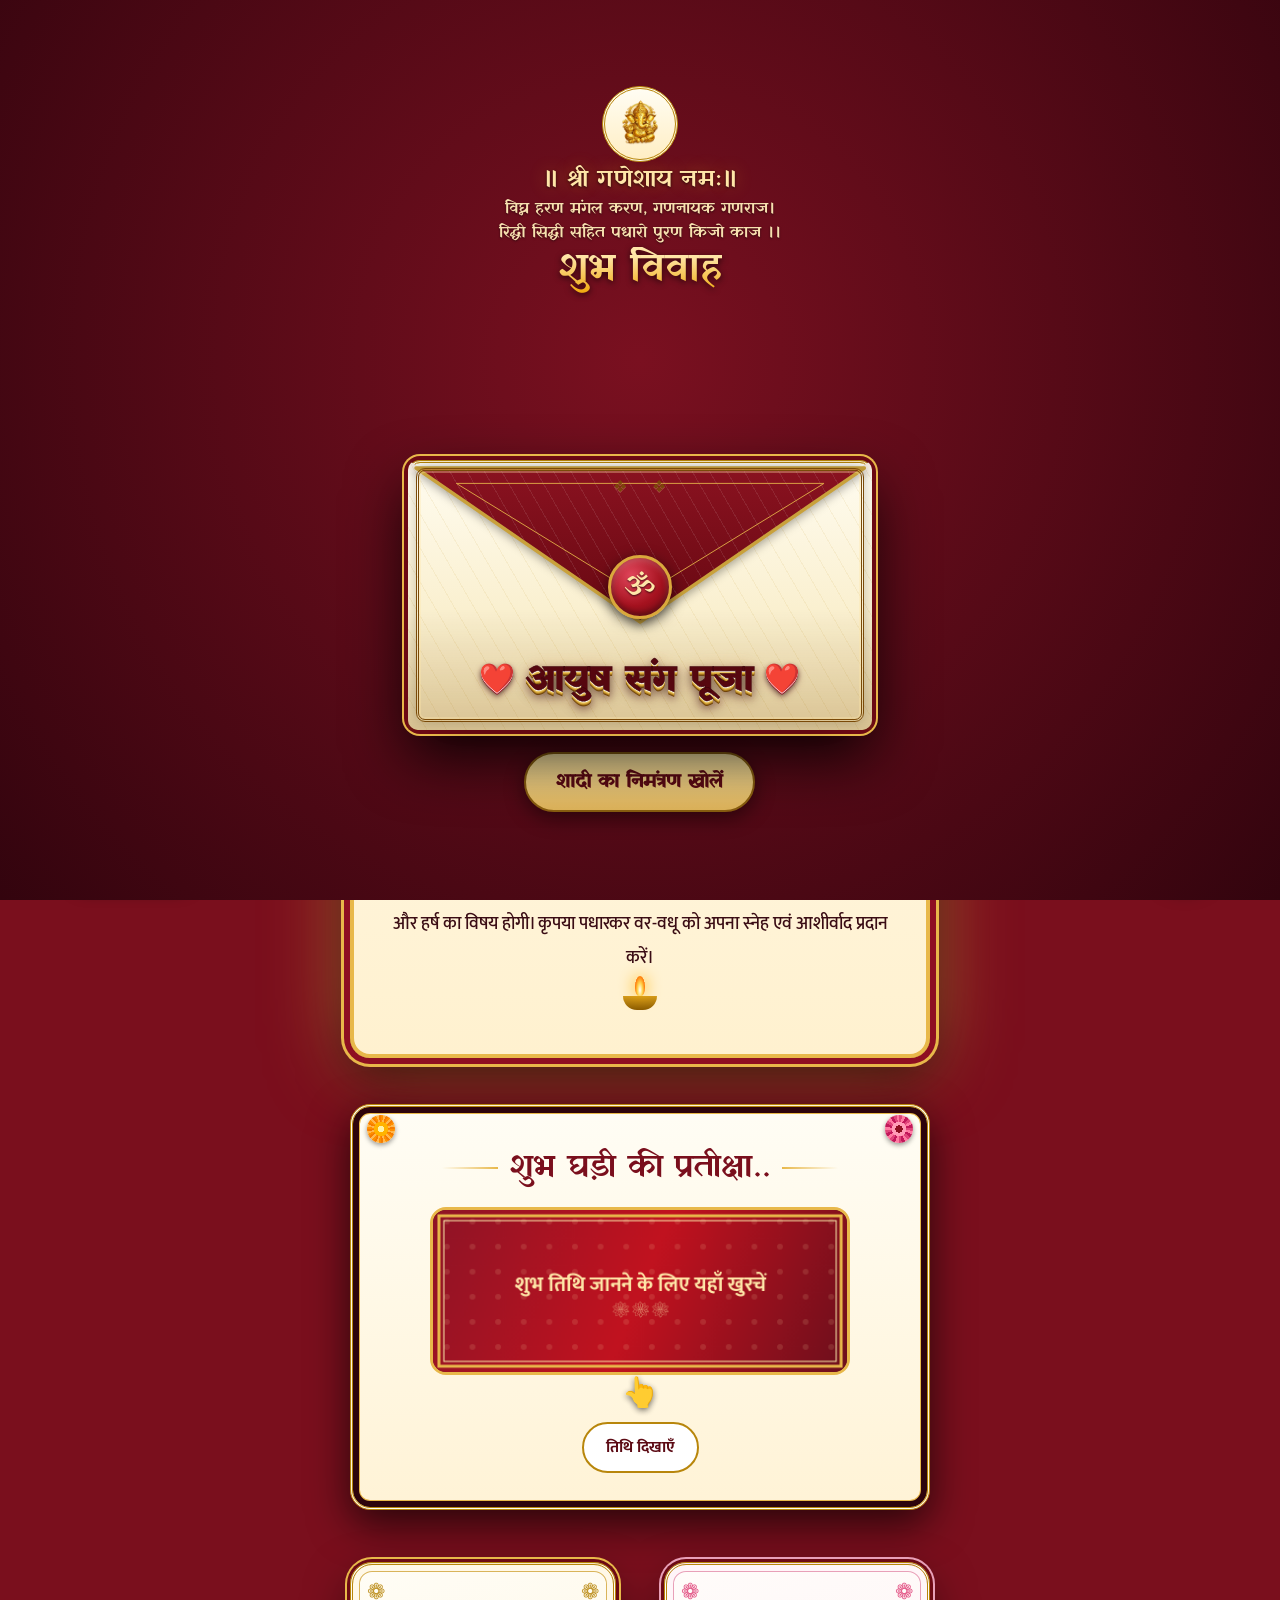
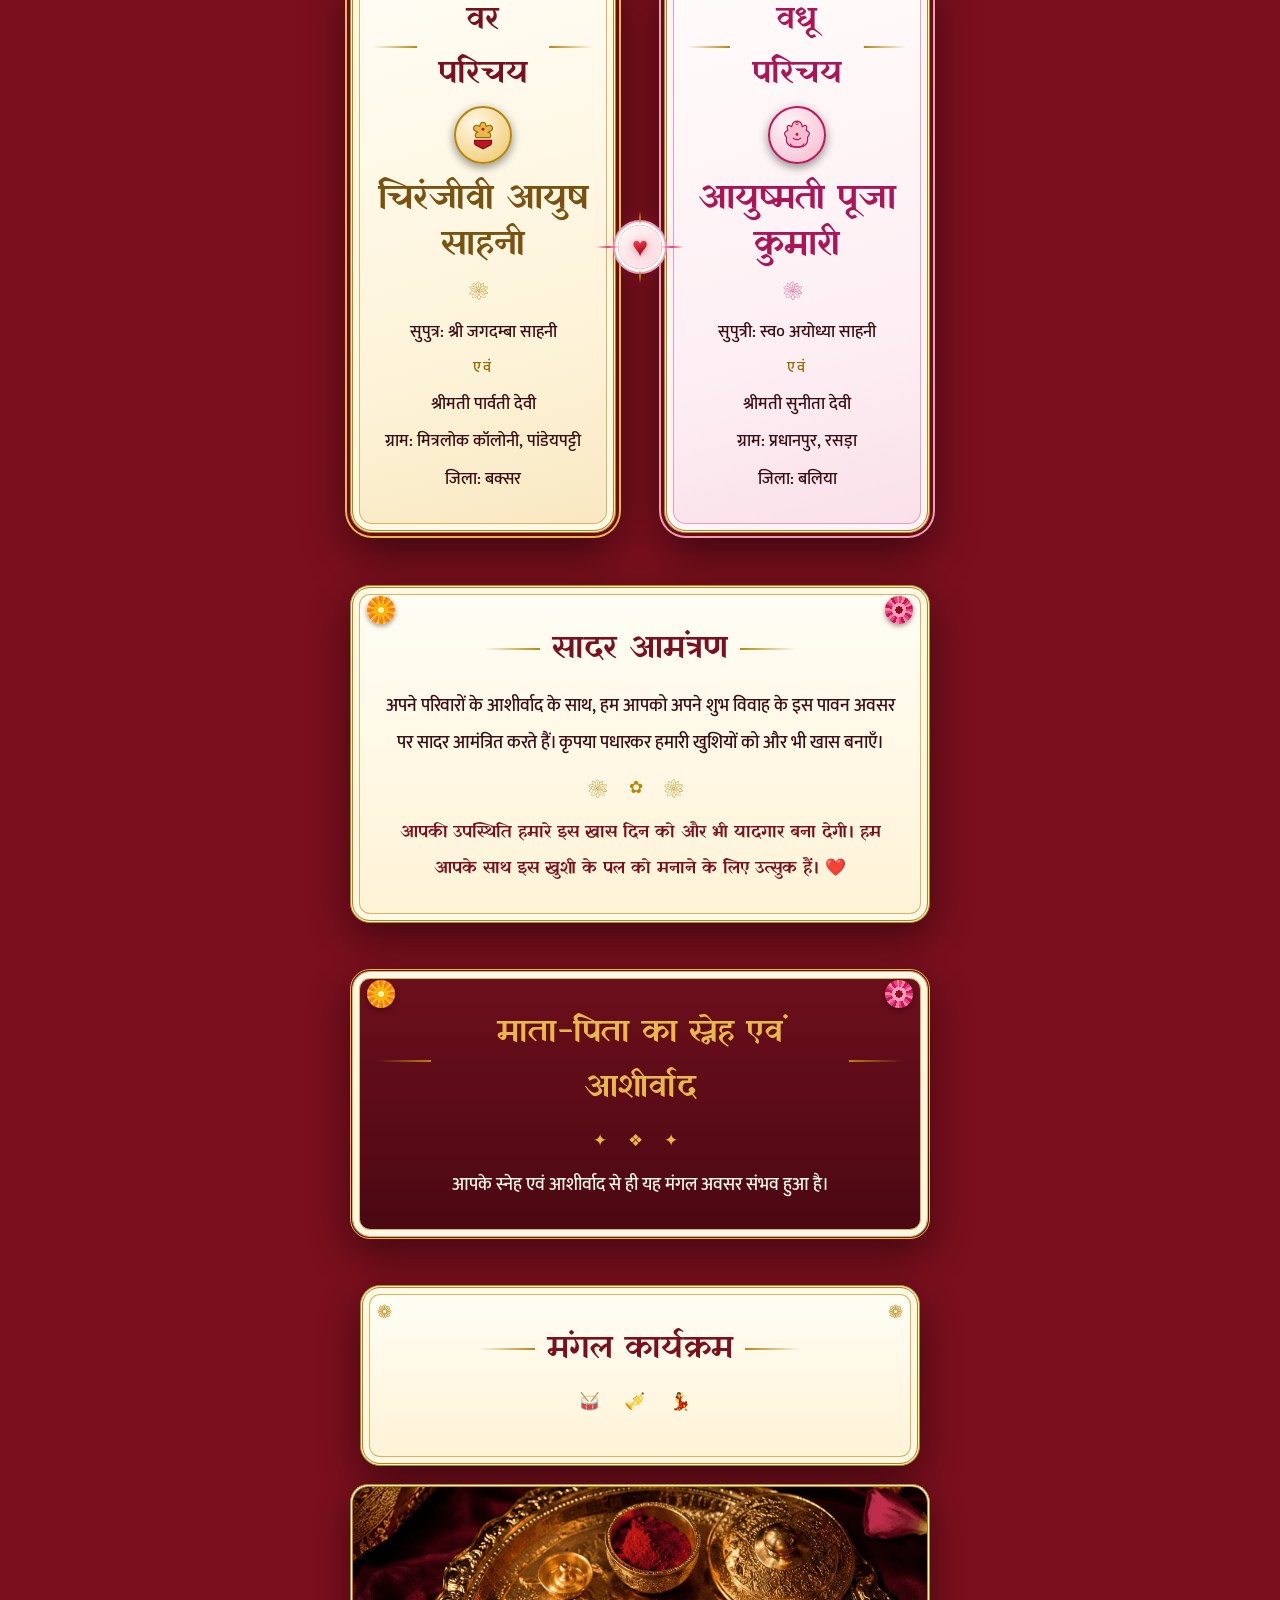
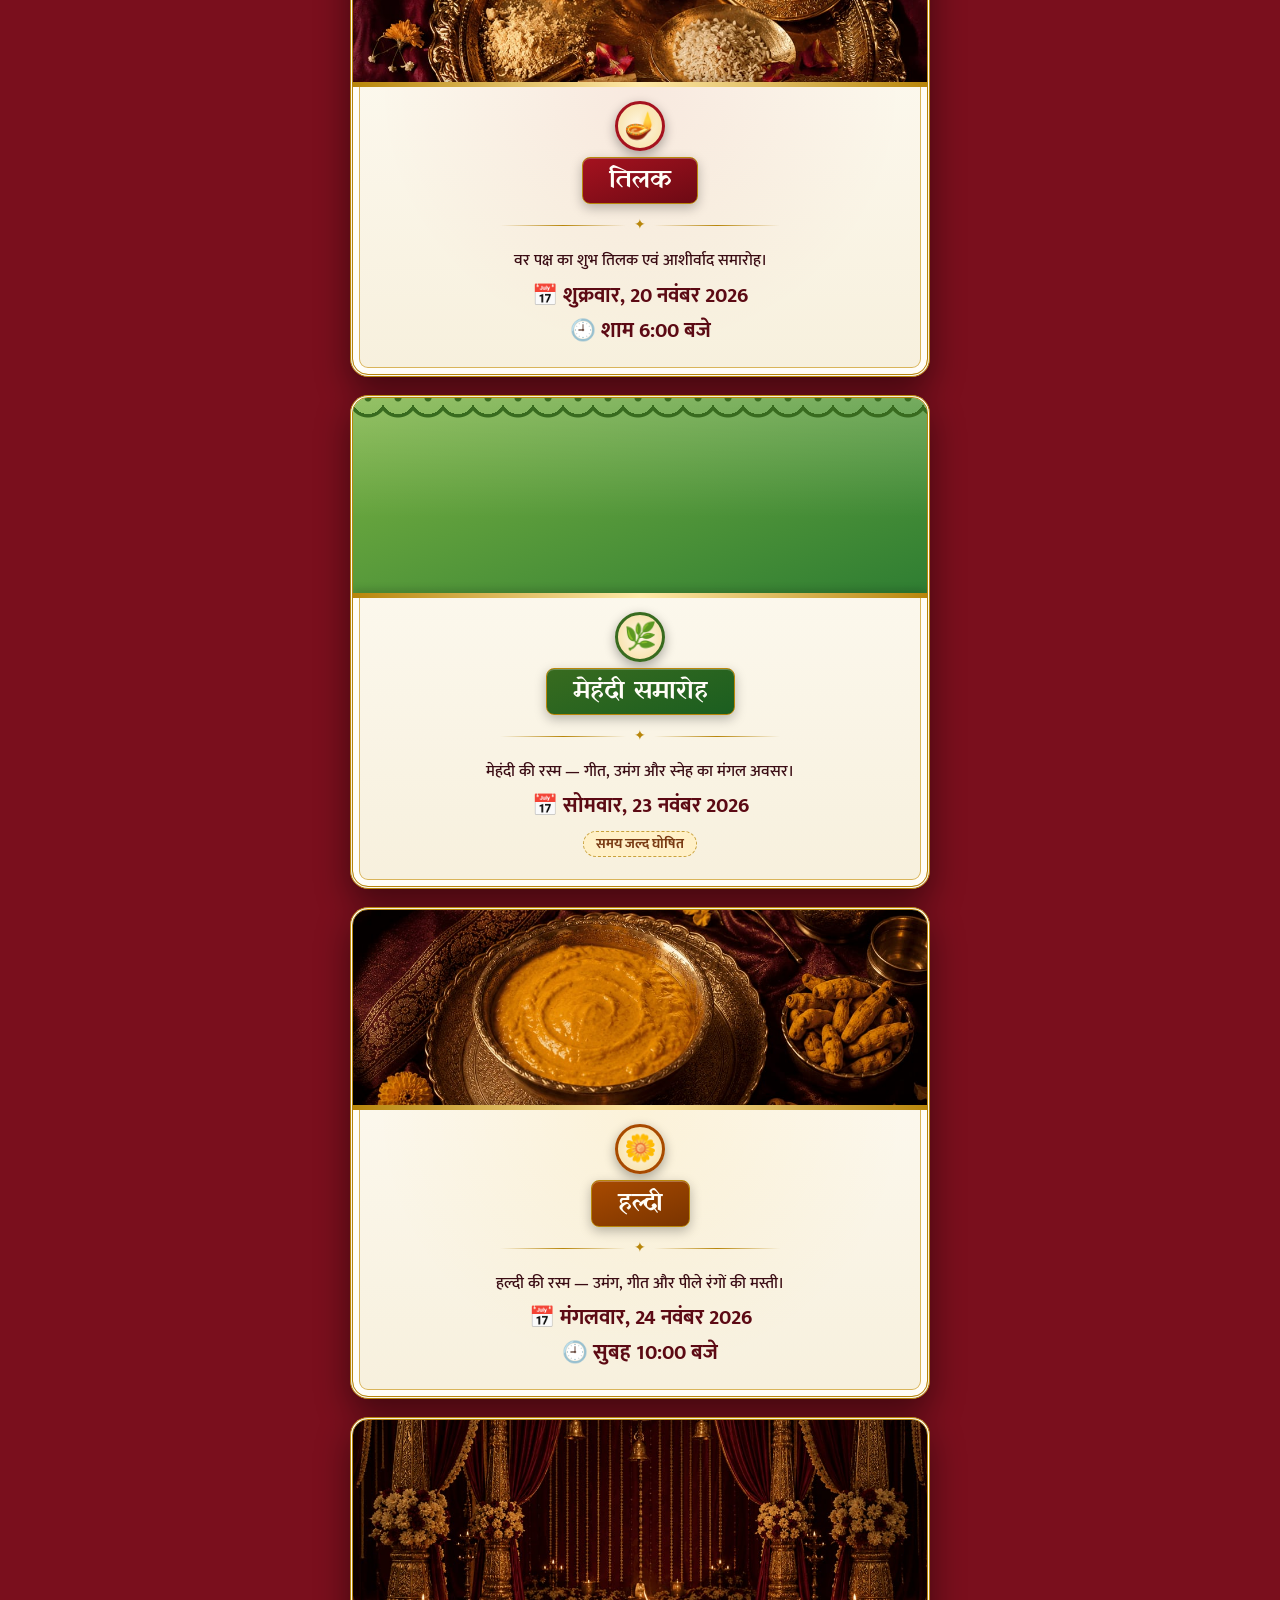
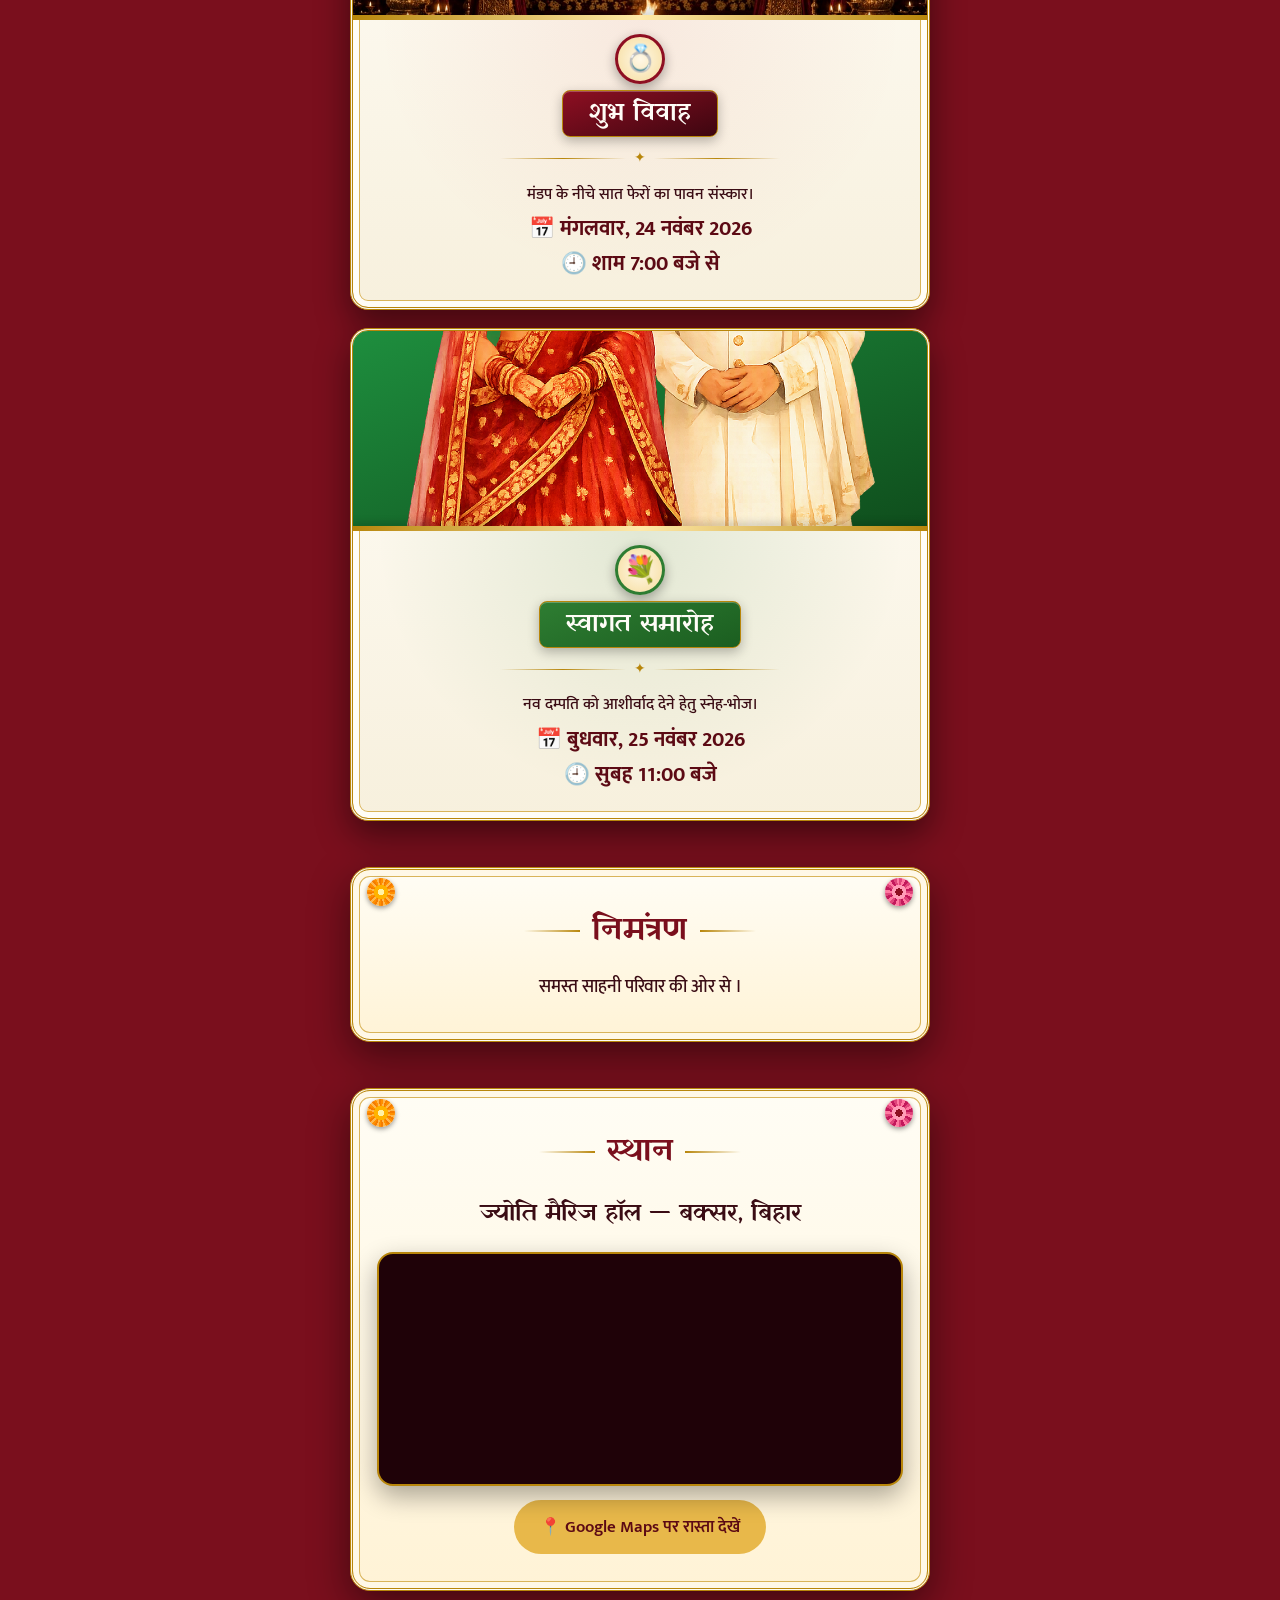
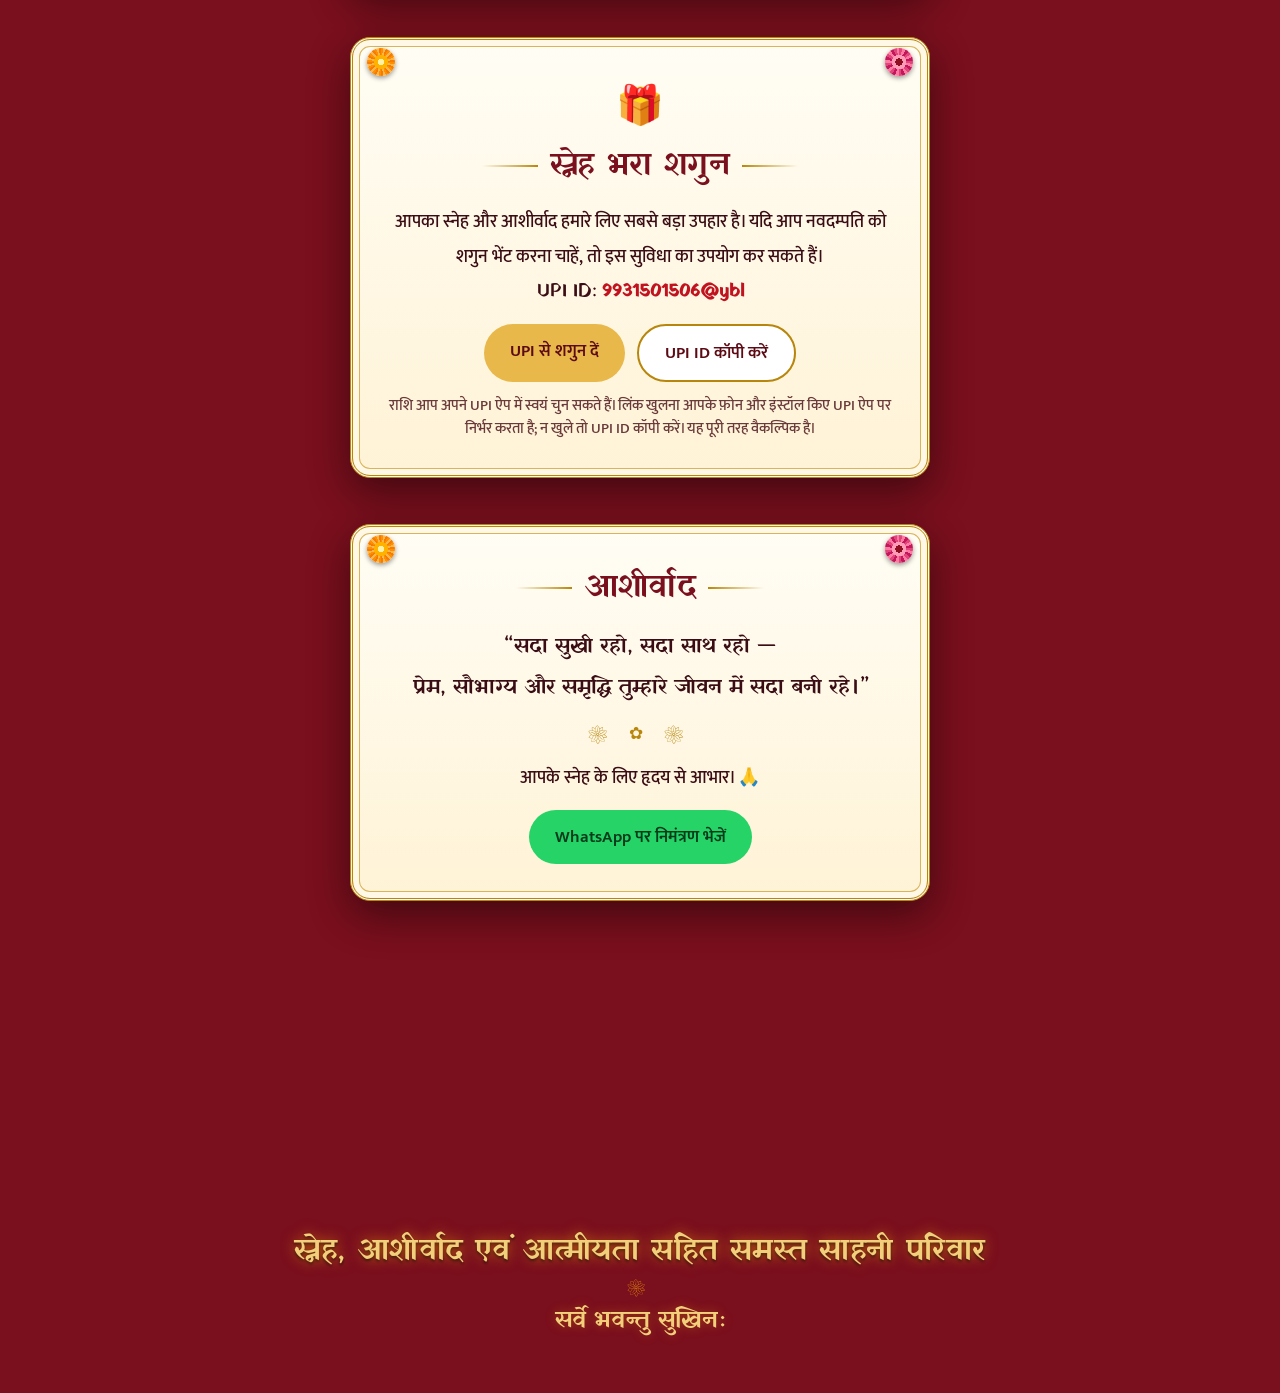
==== commit 557d4600: "update section" ====
--- a/index.html
+++ b/index.html
@@ -74,6 +74,7 @@
 .evc .tbd{font-size:.9rem;color:#7a3b14;background:#fff0c7;border:1px dashed #c9a13b;border-radius:20px;padding:2px 12px;display:inline-block}
 .evc a{display:inline-block;margin-top:10px;color:#7a0f1d;border:1px solid var(--gold);background:linear-gradient(#fff3c9,#ffe08a);border-radius:24px;padding:8px 18px;text-decoration:none;min-height:40px;font-weight:700;box-shadow:0 3px 10px #0003}
 .tilak{--bg:linear-gradient(160deg,#c1121f,#6d0a14);--acc:#a5121f;--accD:#6d0a14}
+.mehendi{--bg:linear-gradient(160deg,#7cb342,#2e7d32);--acc:#386b1f;--accD:#1b5e20}
 .haldi{--bg:linear-gradient(160deg,#ffca28,#e86a00);--acc:#a84a00;--accD:#7a3400}
 .vivah{--bg:linear-gradient(160deg,#b3261e,#3d0610);--acc:#8e0f22;--accD:#3d0610}
 .swagat{--bg:linear-gradient(160deg,#1e8e3e,#0f4d1c);--acc:#2e7d32;--accD:#1b5e20}
@@ -407,8 +408,8 @@
 const U=W.upi;$('uid').textContent=U.id;$('pay').href='upi://pay?pa='+encodeURIComponent(U.id)+'&pn='+encodeURIComponent(U.name)+'&cu=INR';
 $('cp').onclick=async()=>{const ok=()=>$('cpm').textContent='UPI ID कॉपी हो गया: '+U.id;try{await navigator.clipboard.writeText(U.id);ok()}catch(e){const t=document.createElement('textarea');t.value=U.id;document.body.appendChild(t);t.select();try{document.execCommand('copy')?ok():$('cpm').textContent='कृपया UPI ID स्वयं कॉपी करें: '+U.id}catch(_){$('cpm').textContent='कृपया UPI ID स्वयं कॉपी करें: '+U.id}t.remove()}};
 $('wl').textContent=W.footerLine;
-const IC={tilak:"🪔",haldi:"🌼",vivah:"💍",swagat:"💐"};
-const EI=Object.assign({tilak:"assets/tilak.jpg",haldi:"assets/haldi.jpg",vivah:"assets/subh-vivah.jpg",swagat:""},W.eventImgs||{});
+const IC={tilak:"🪔",mehendi:"🌿",haldi:"🌼",vivah:"💍",swagat:"💐"};
+const EI=Object.assign({tilak:"assets/tilak.jpg",mehendi:"assets/mehandi.jpg",haldi:"assets/haldi.jpg",vivah:"assets/subh-vivah.jpg",swagat:""},W.eventImgs||{});
 $('ev').innerHTML=W.events.map(e=>`<article class="evc ${esc(e.id)}"><div class="ephoto${EI[e.id]?'':' noph'}">${EI[e.id]?`<img class="eph" src="${safeUrl(EI[e.id])}" alt="${esc(e.name)} — मंगल कार्यक्रम की तस्वीर" loading="lazy" decoding="async" onerror="this.closest('.ephoto').classList.add('noph');this.remove()">`:''}</div>
 <div class="ebody"><div class="ic" aria-hidden="true">${IC[e.id]||"❀"}</div><h3>${esc(e.name)}</h3><div class="ediv" aria-hidden="true">✦</div><p>${esc(e.desc)}</p>
 <p class="dt">${e.date?'📅 '+fmtWD(e.date):'<span class="tbd">तिथि जल्द घोषित</span>'}</p>
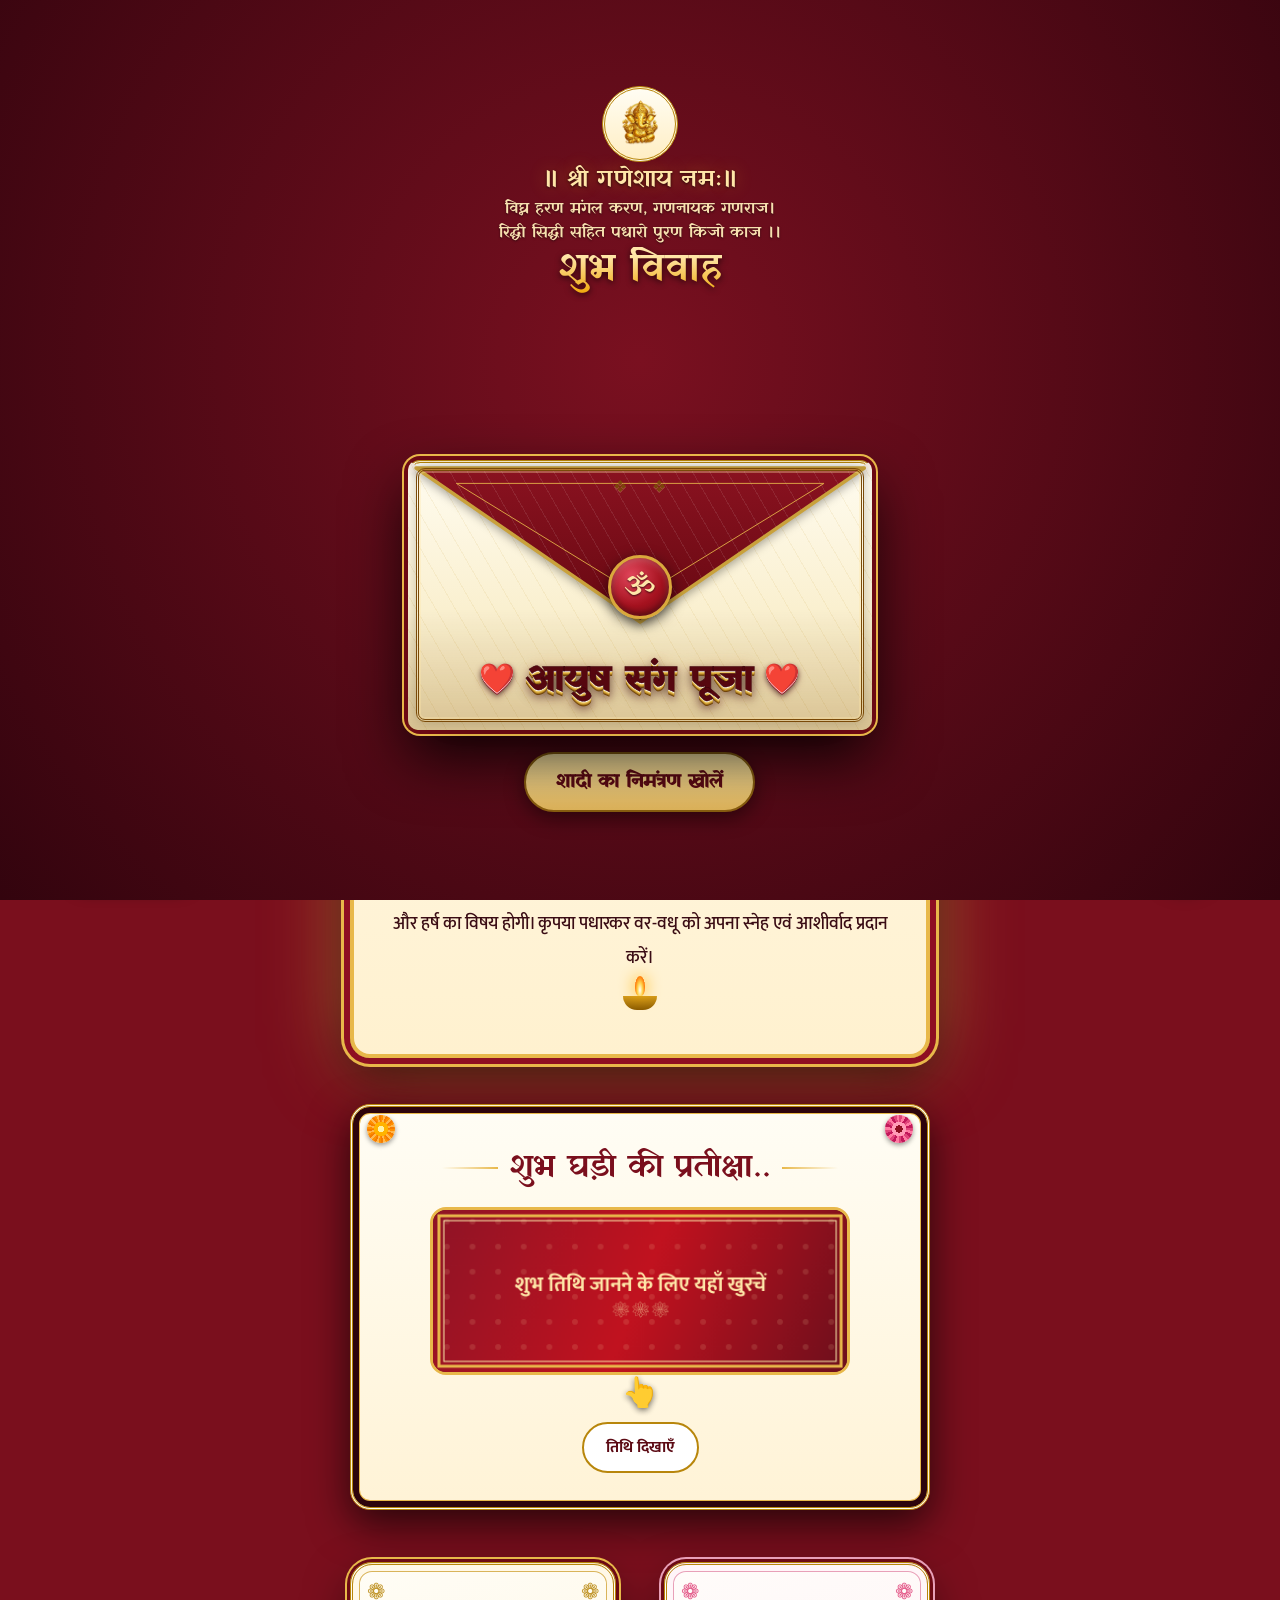
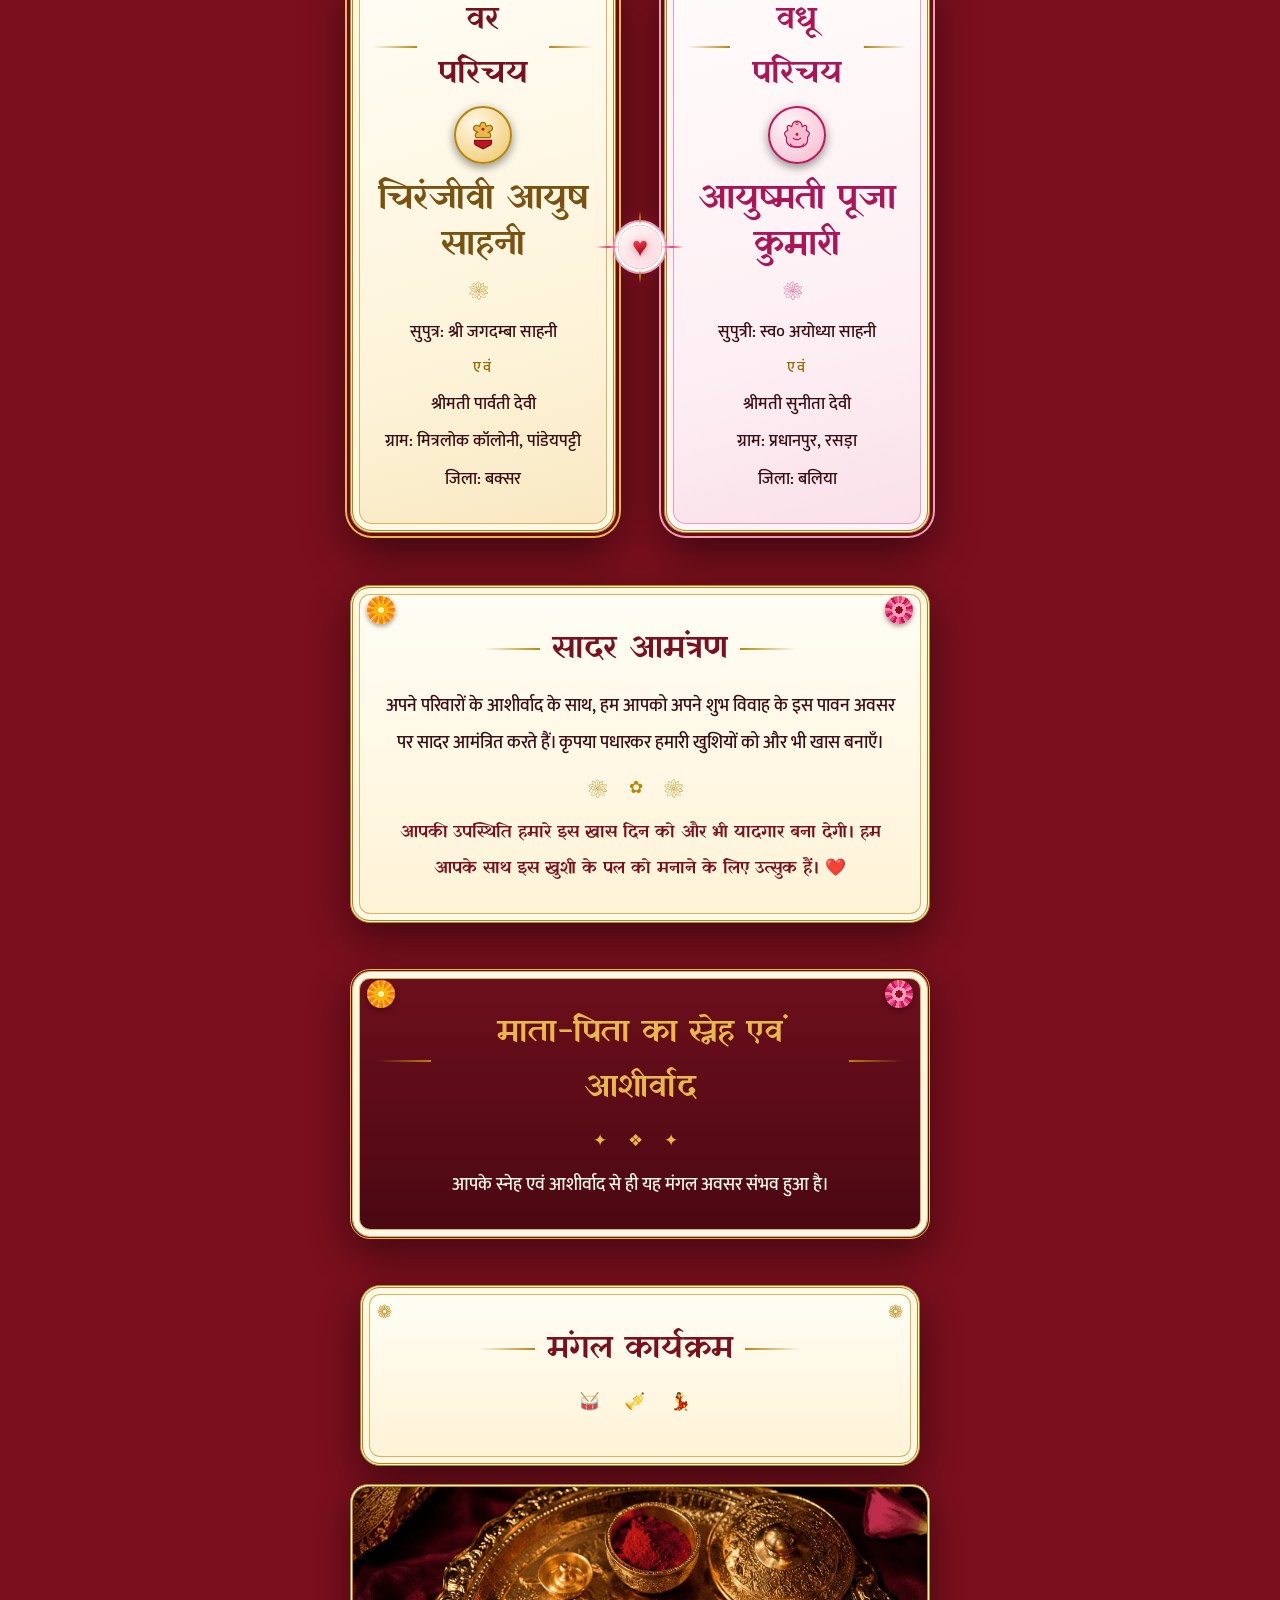
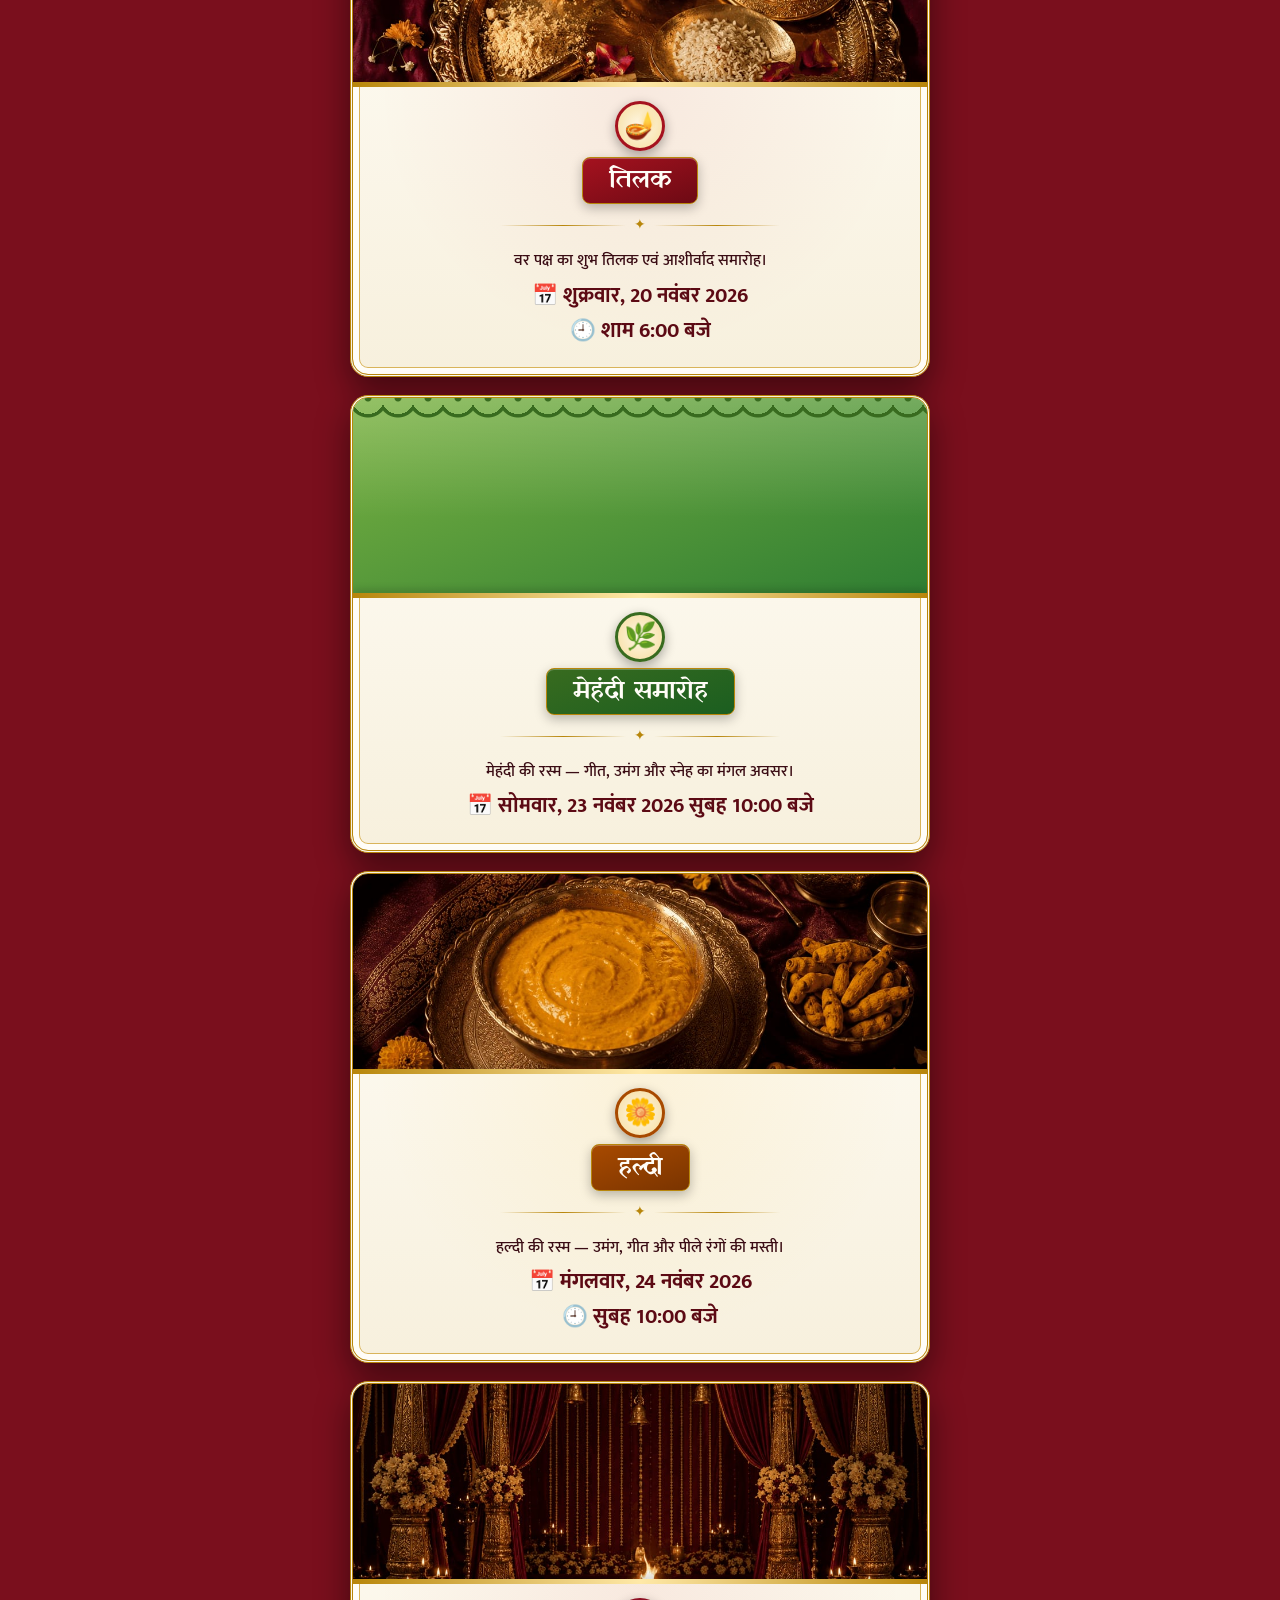
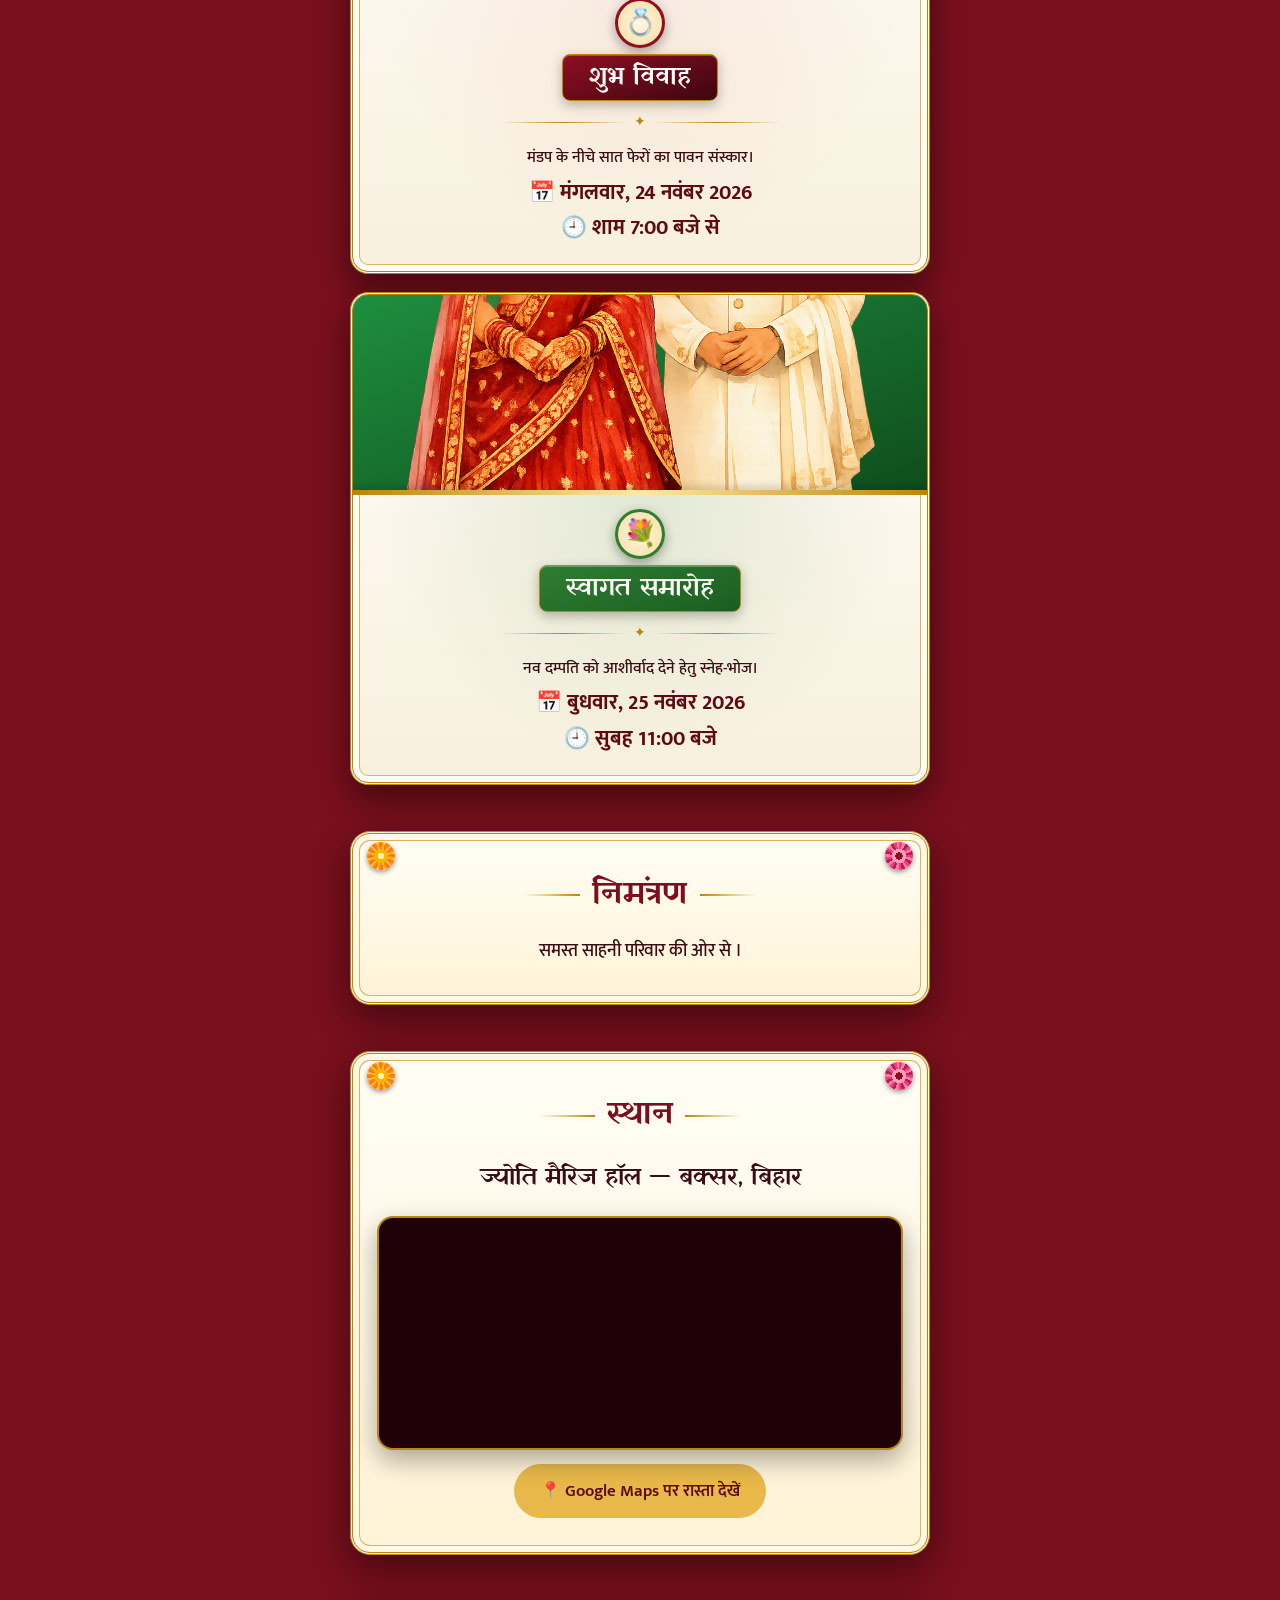
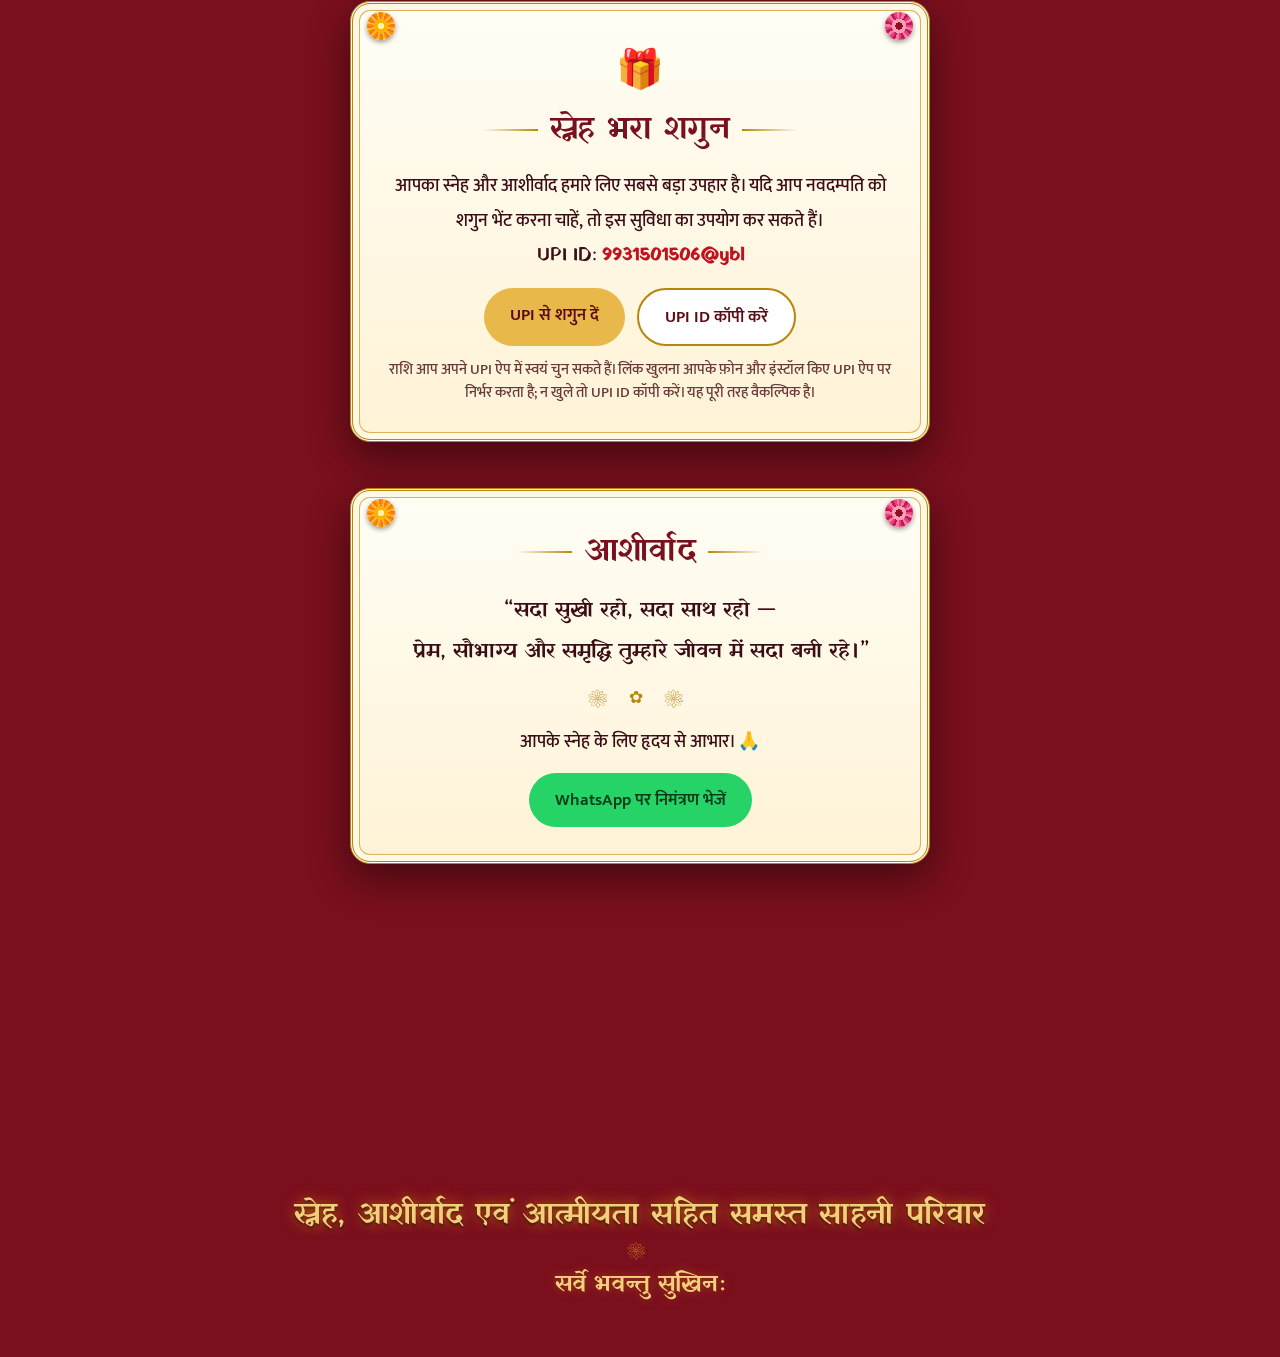
==== commit c0733750: "update mehandi" ====
--- a/index.html
+++ b/index.html
@@ -412,8 +412,8 @@
 const EI=Object.assign({tilak:"assets/tilak.jpg",mehendi:"assets/mehandi.jpg",haldi:"assets/haldi.jpg",vivah:"assets/subh-vivah.jpg",swagat:""},W.eventImgs||{});
 $('ev').innerHTML=W.events.map(e=>`<article class="evc ${esc(e.id)}"><div class="ephoto${EI[e.id]?'':' noph'}">${EI[e.id]?`<img class="eph" src="${safeUrl(EI[e.id])}" alt="${esc(e.name)} — मंगल कार्यक्रम की तस्वीर" loading="lazy" decoding="async" onerror="this.closest('.ephoto').classList.add('noph');this.remove()">`:''}</div>
 <div class="ebody"><div class="ic" aria-hidden="true">${IC[e.id]||"❀"}</div><h3>${esc(e.name)}</h3><div class="ediv" aria-hidden="true">✦</div><p>${esc(e.desc)}</p>
-<p class="dt">${e.date?'📅 '+fmtWD(e.date):'<span class="tbd">तिथि जल्द घोषित</span>'}</p>
-<p class="dt">${e.time?'🕘 '+tfmt(e.time)+(e.fromTime?' से':''):'<span class="tbd">समय जल्द घोषित</span>'}</p>
+${e.dateTimeOneLine&&e.date&&e.time?`<p class="dt">📅 ${fmtWD(e.date)} ${tfmt(e.time)}</p>`:`<p class="dt">${e.date?'📅 '+fmtWD(e.date):'<span class="tbd">तिथि जल्द घोषित</span>'}</p>
+<p class="dt">${e.time?'🕘 '+tfmt(e.time)+(e.fromTime?' से':''):'<span class="tbd">समय जल्द घोषित</span>'}</p>`}
 <p>${e.venue?'📍 '+esc(e.venue):''}</p>${e.map?`<a target="_blank" rel="noopener noreferrer" href="${safeUrl(e.map)}">मार्ग देखें</a>`:''}</div></article>`).join('');
 // countdown (Date.now based -> accurate after throttling/refresh)
 const target=new Date(W.weddingDate+'T'+W.ceremonyTime+':00+05:30').getTime();let tmr;
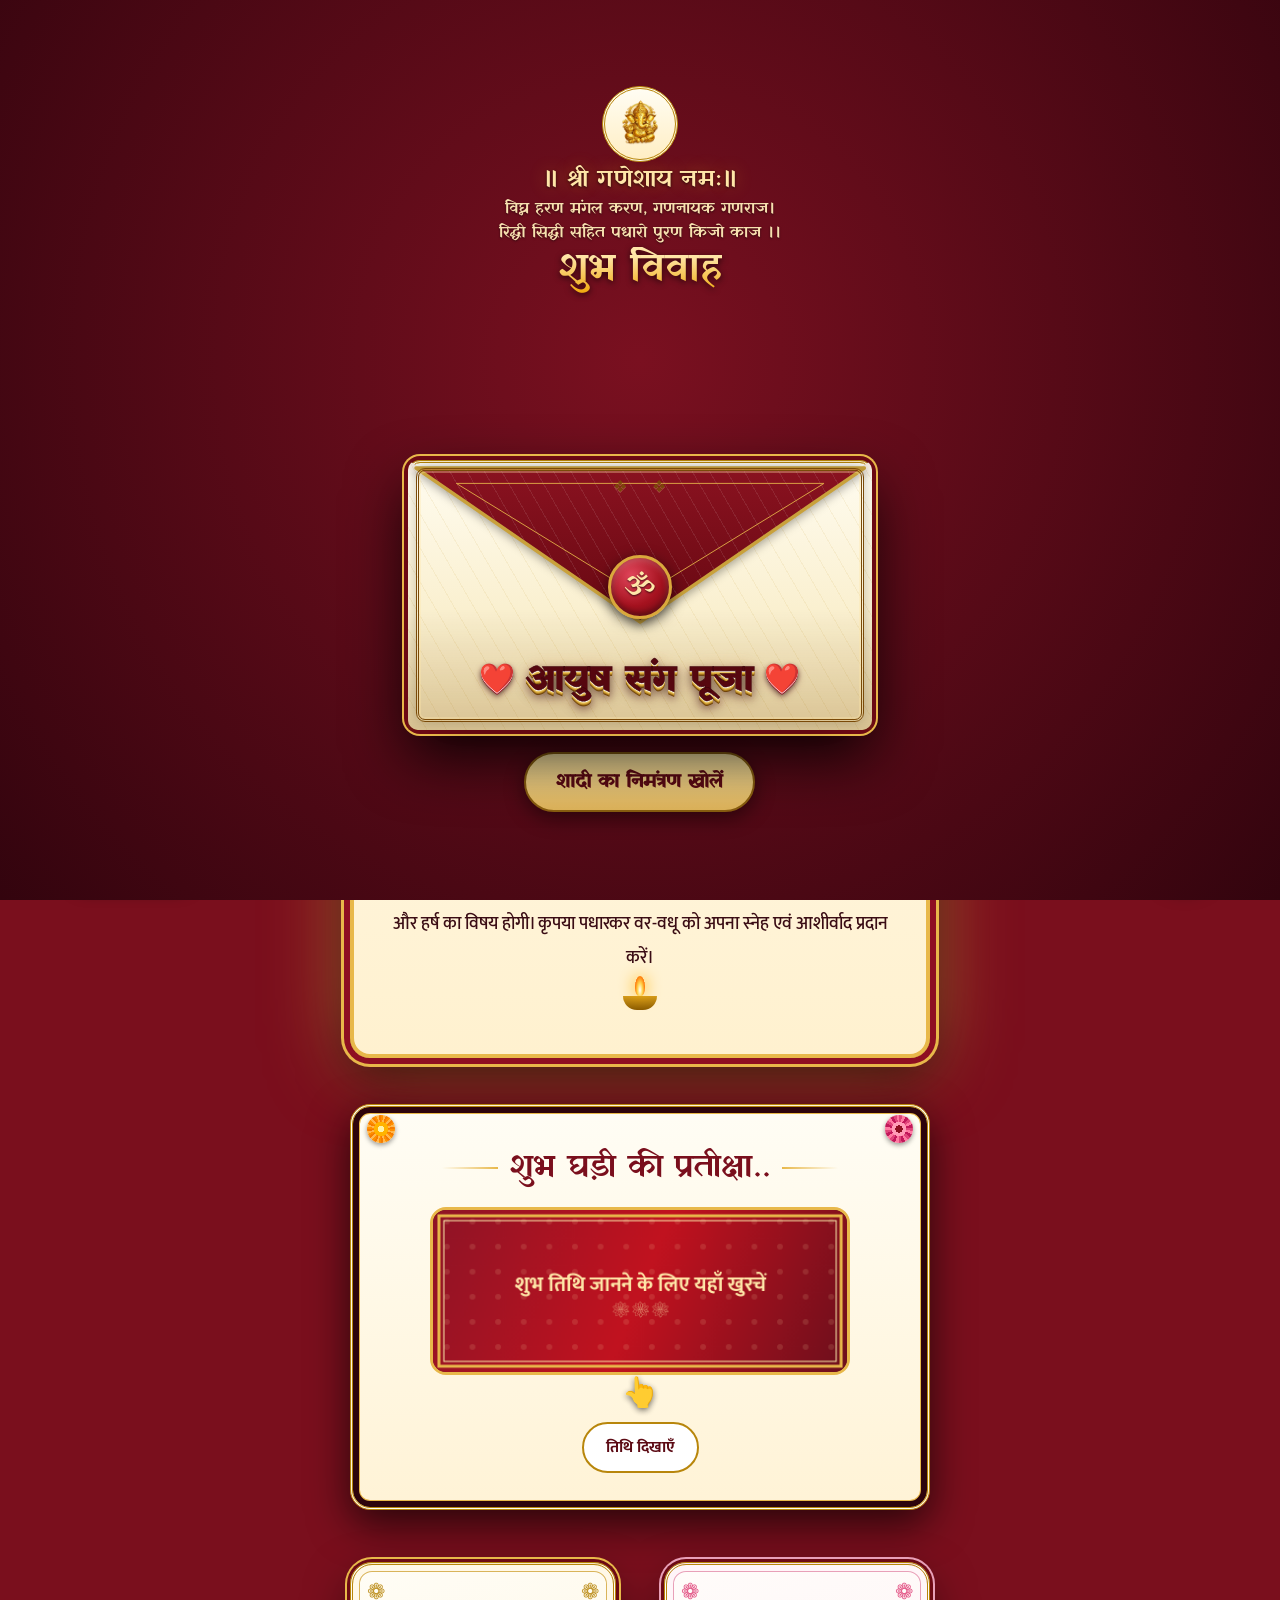
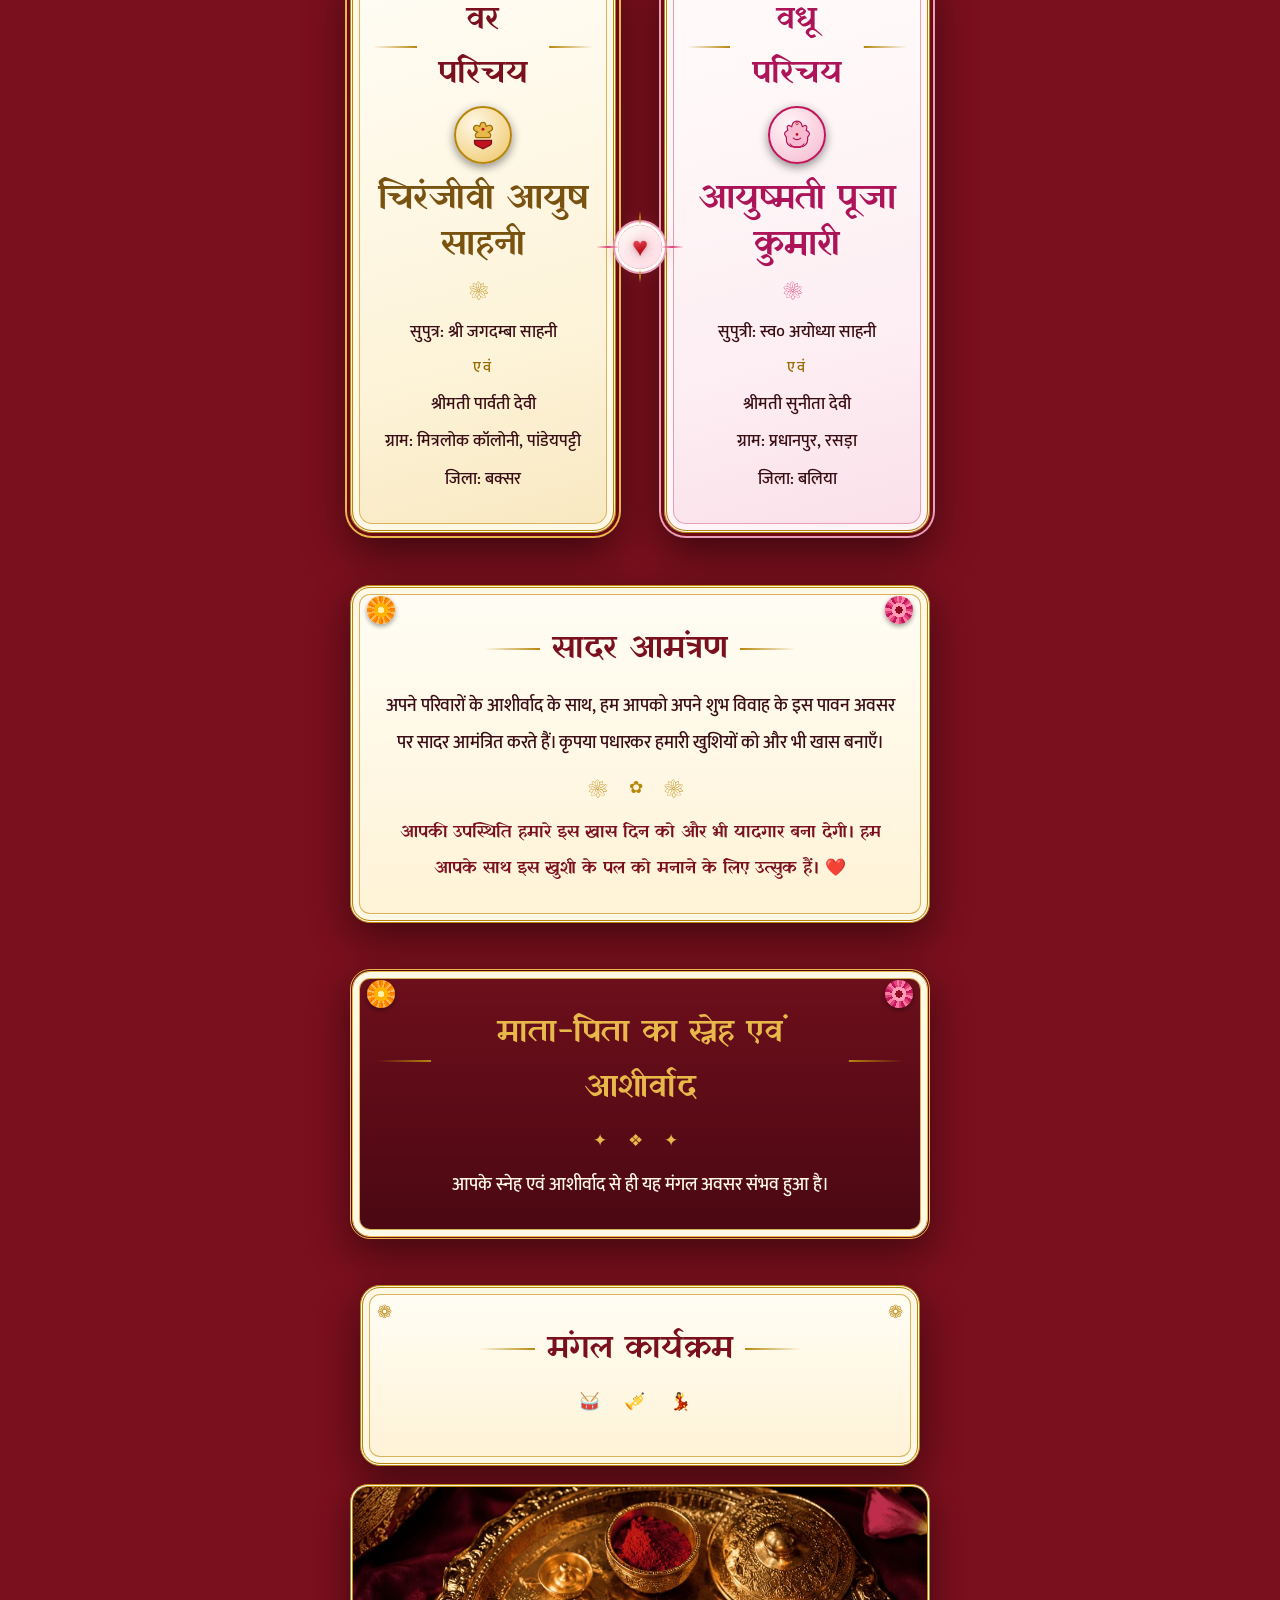
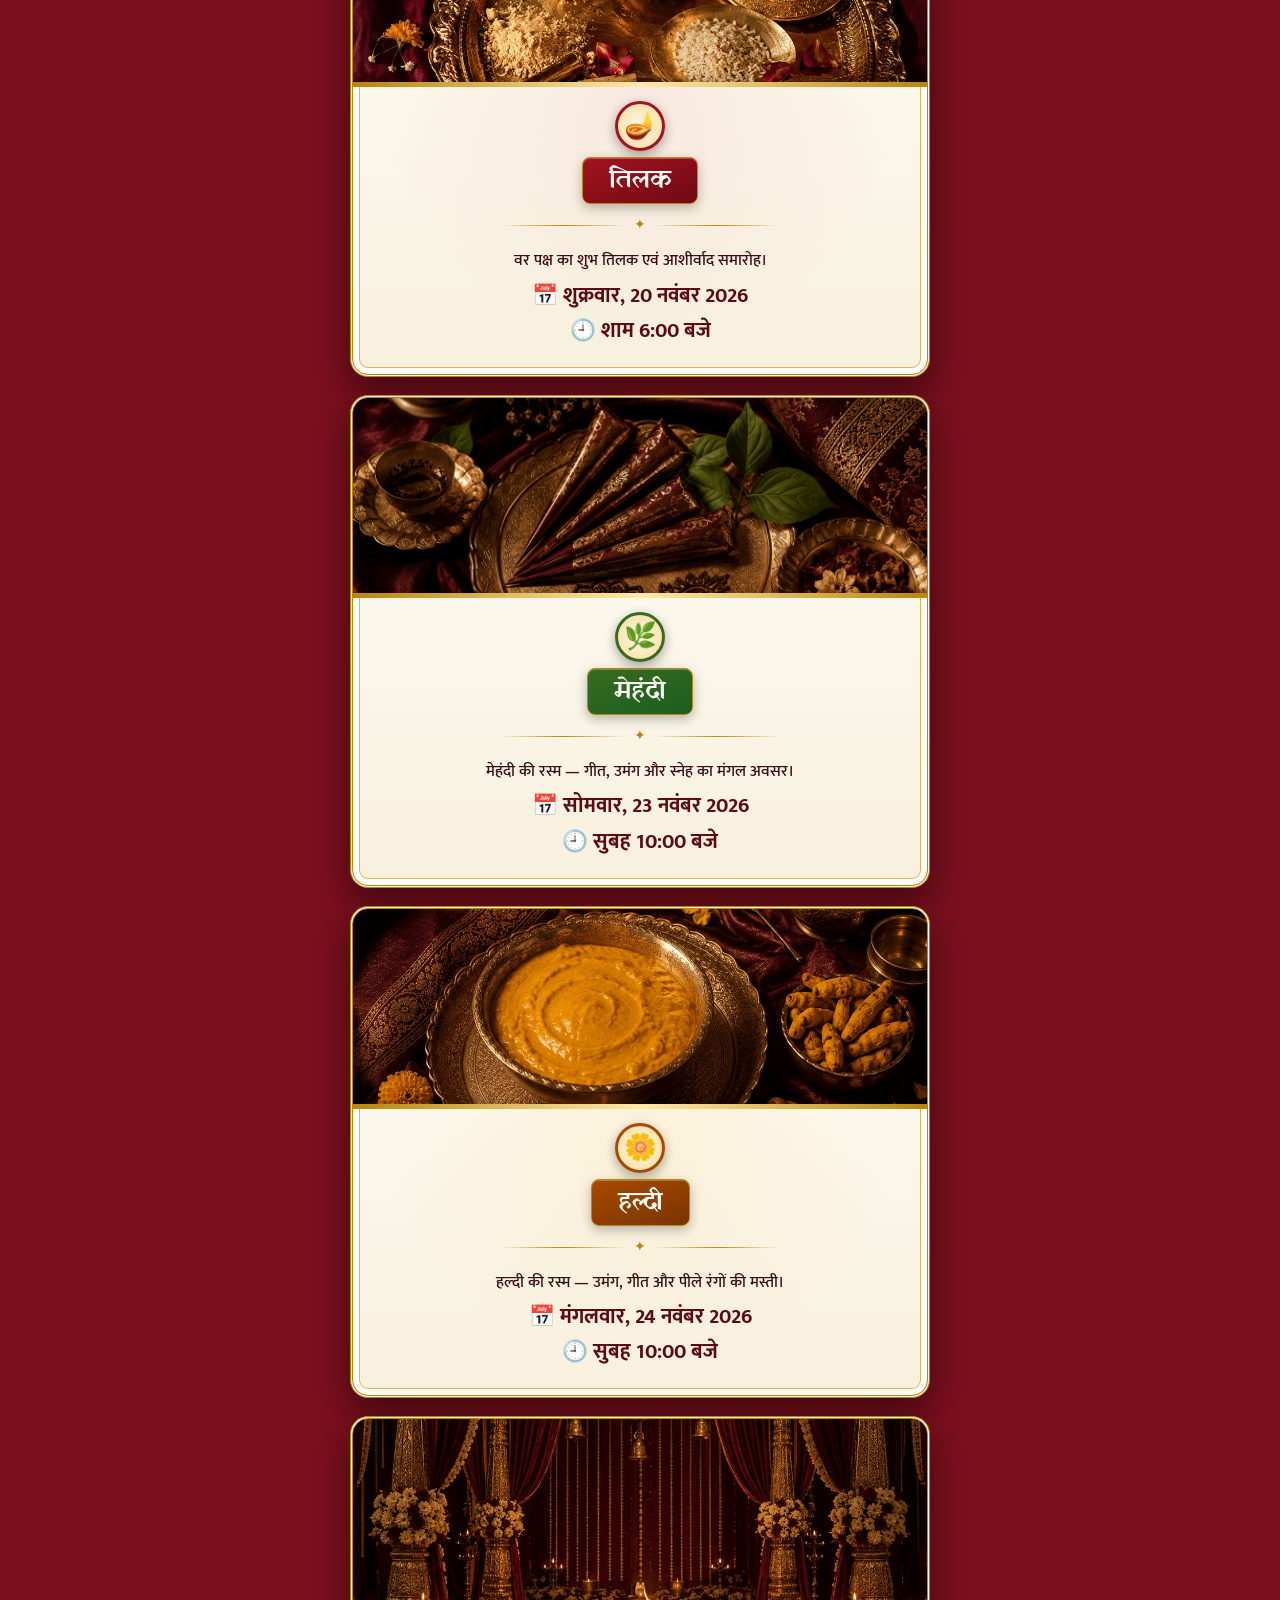
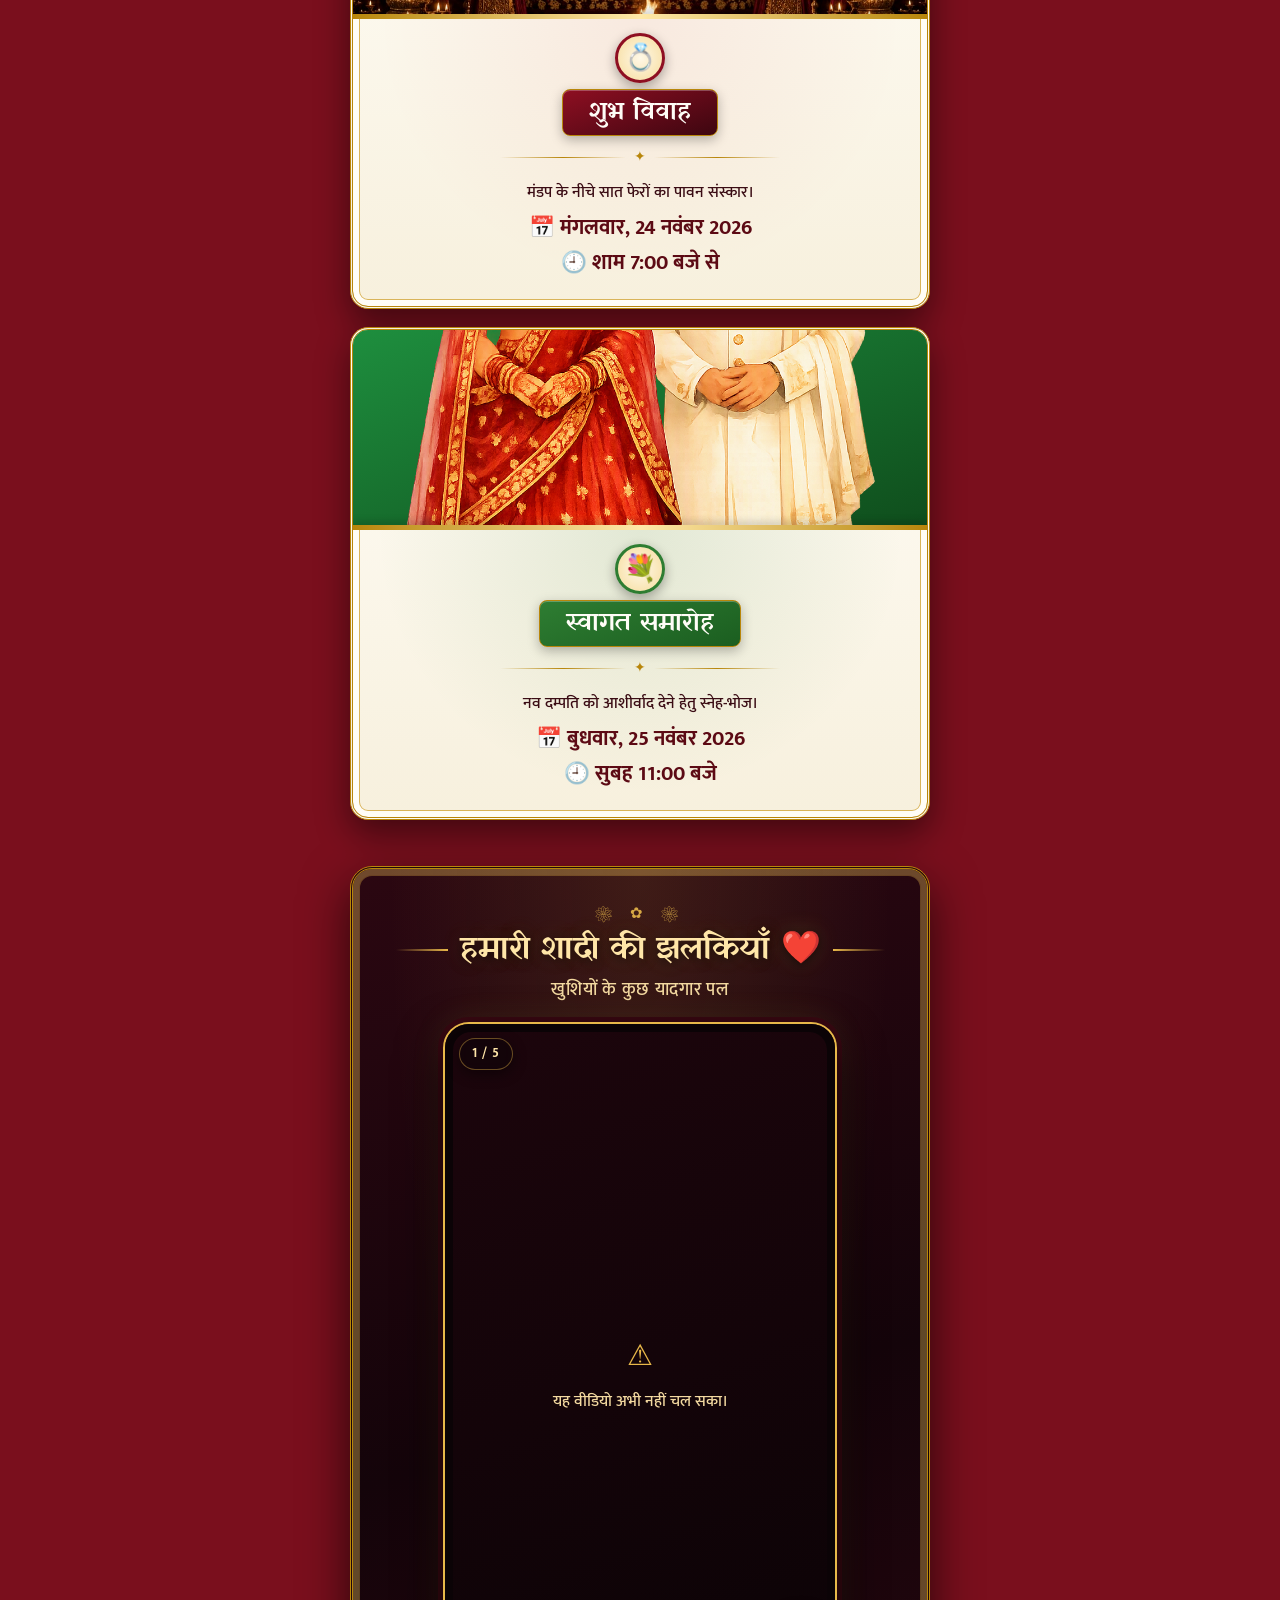
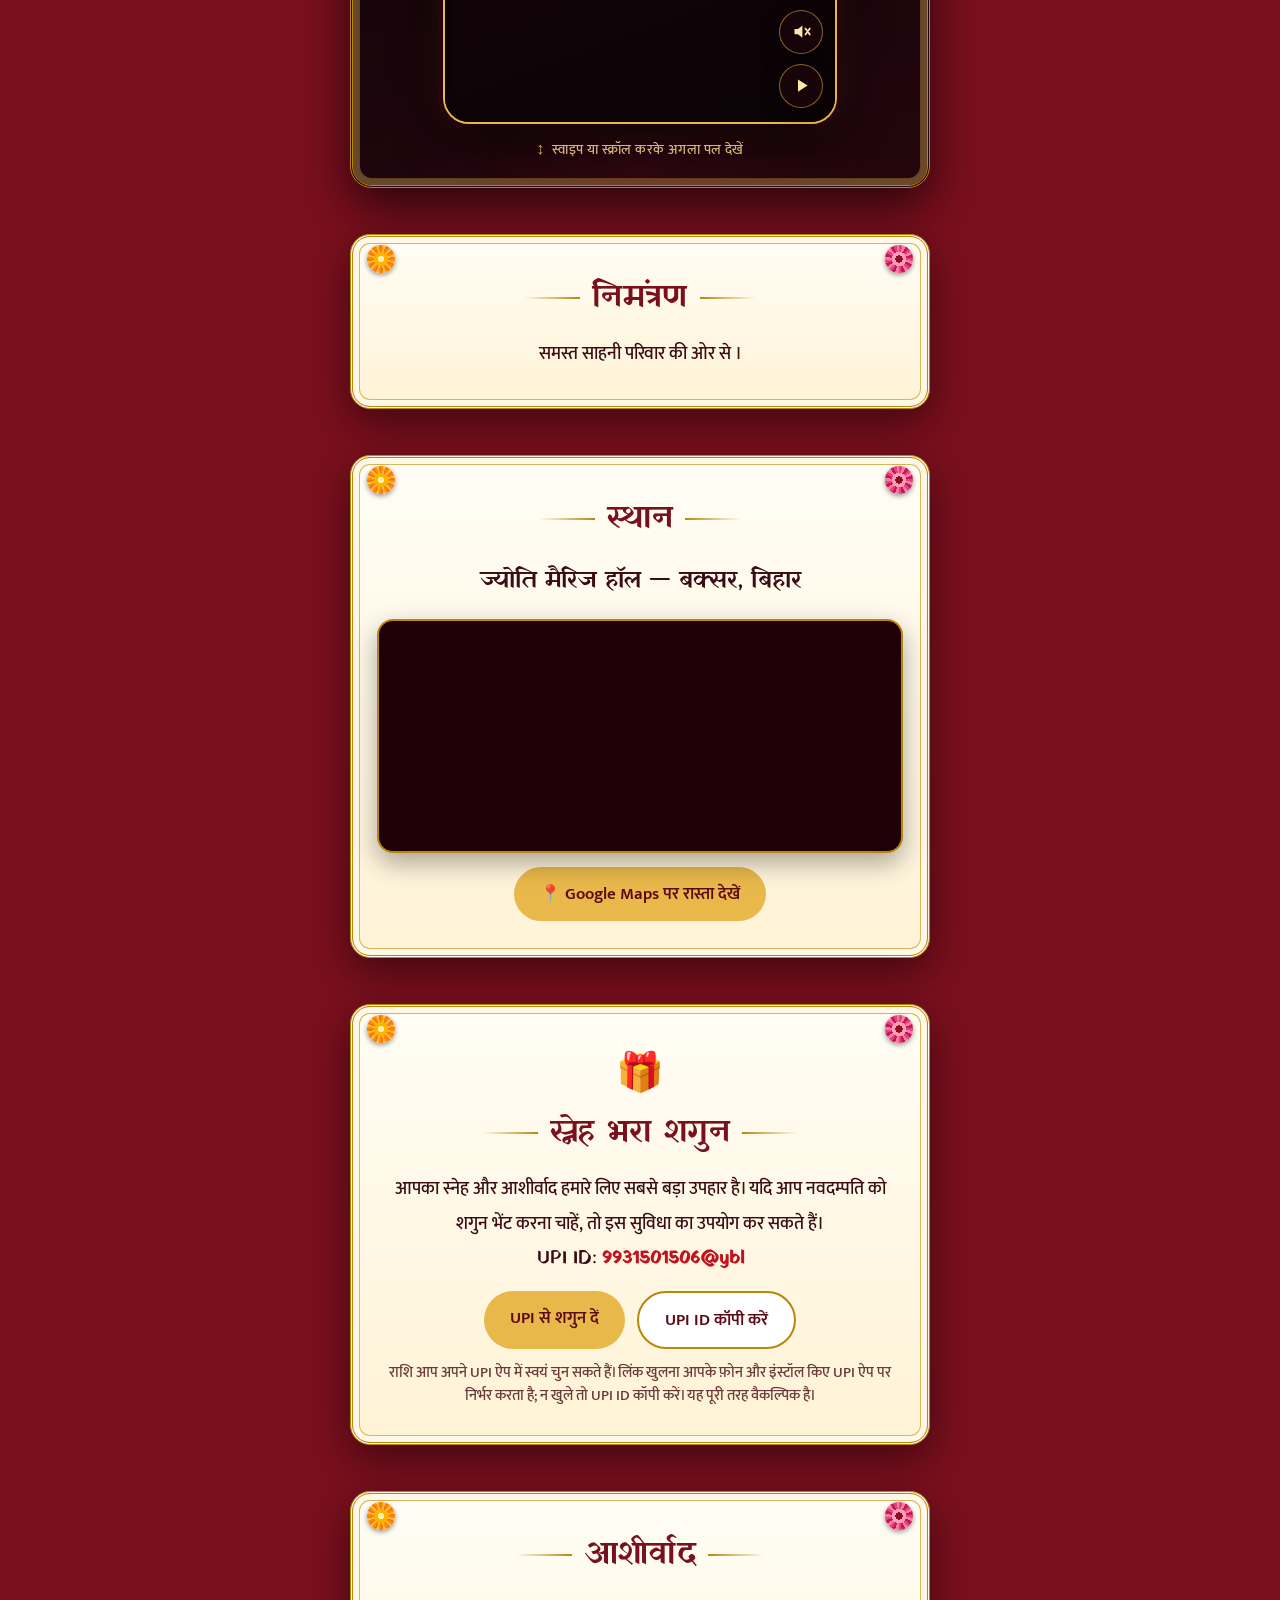
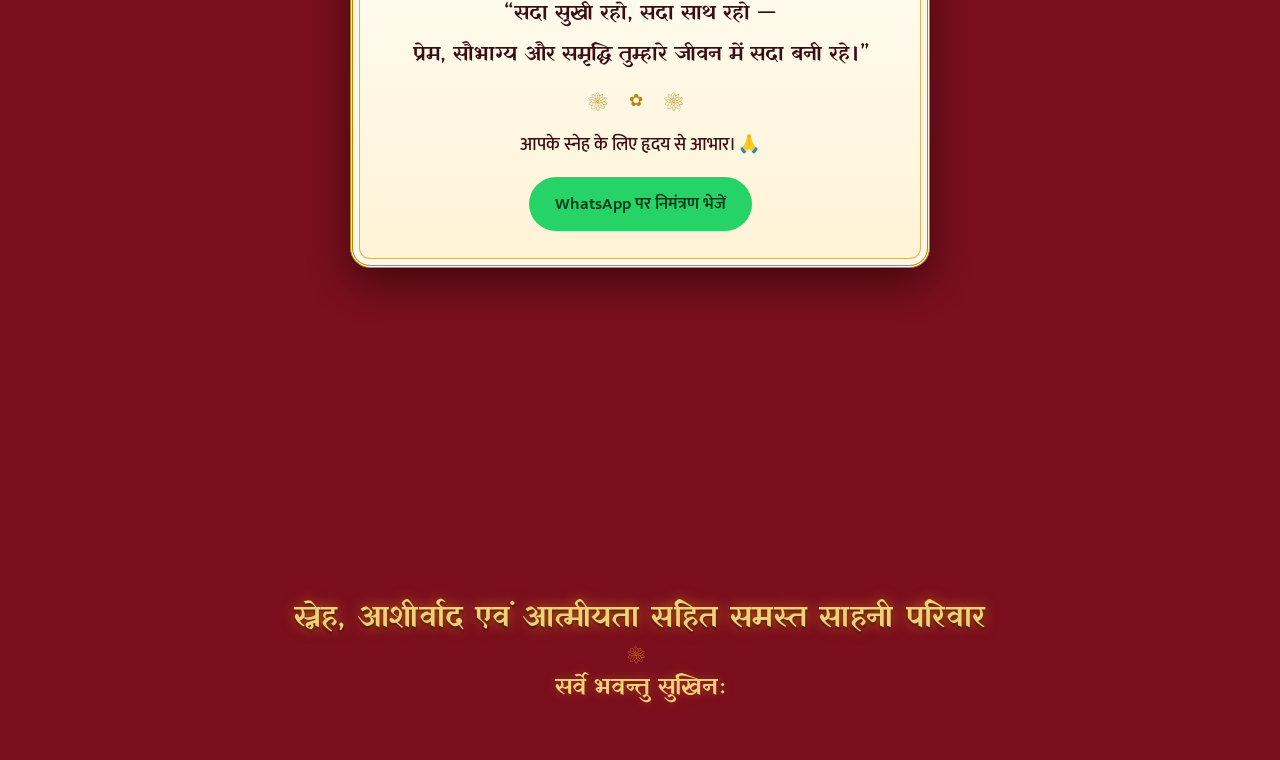
==== commit 827a2b42: "add reels" ====
--- a/index.html
+++ b/index.html
@@ -300,6 +300,52 @@
 .mapwrap iframe{display:block;width:100%;height:230px;border:0;filter:saturate(1.05)}
 .mapwrap[hidden]{display:none}
 @media(prefers-reduced-motion:reduce){.letter::after{animation:none}.led{animation:none!important;opacity:.9}.fw,.card::before,.card::after{animation:none!important}.foot i,.lt,.tw img{animation:none!important}*,*::before,*::after{animation:none!important;transition-duration:.01s!important;transition-delay:0s!important}.sway{transform:none}#petals{display:none}.pflash{display:none}}
+/* ===== v9: wedding reels ===== */
+.reels{position:relative;isolation:isolate;background:linear-gradient(165deg,#2b0711,#14040a 58%,#24060e);border:3px double var(--gold);border-radius:22px;padding:clamp(20px,4vw,32px) clamp(14px,3.5vw,26px) clamp(16px,3vw,22px);box-shadow:0 18px 48px #000a,inset 0 0 0 6px #ffffff0a,inset 0 0 0 7px #e8b84a55;overflow:hidden}
+.reels::before{content:"";position:absolute;inset:0;z-index:-1;background:radial-gradient(ellipse at 50% 0,#e8b84a1f,#0000 62%),radial-gradient(ellipse at 50% 100%,#8e0f2222,#0000 55%)}
+.reels-head{position:relative;text-align:center;margin:0 0 18px}
+.reels-orn{color:#e8b84a;letter-spacing:.5em;font-size:.95rem;margin:0 0 2px;opacity:.9}
+.reels-head h2{color:#ffe6a8;font-size:clamp(1.45rem,5.5vw,2rem);line-height:1.35;margin:0 0 4px;text-shadow:0 2px 12px #000b,0 0 22px #e8b84a33;flex-wrap:wrap;row-gap:2px}
+.reels-head h2::before,.reels-head h2::after{background:linear-gradient(90deg,#0000,#e8b84a);flex-basis:clamp(16px,5vw,52px)}
+.reels-head h2::after{transform:scaleX(-1)}
+.reels-sub{color:#f3d9a0;font-size:clamp(.98rem,3.6vw,1.1rem);letter-spacing:.04em;line-height:1.6;margin:0}
+.reels-shell{position:relative;width:min(100%,420px);width:min(100%,420px,calc(78svh * .5625));margin:0 auto}
+.reels-viewport{position:relative;width:100%;aspect-ratio:9/16;overflow-y:auto;overflow-x:hidden;scroll-snap-type:y mandatory;overscroll-behavior-y:contain;border-radius:26px;border:2px solid #e8b84a;background:#0b0306;box-shadow:0 18px 46px #000c,0 0 0 5px #3a0812,0 0 32px #e8b84a26;scrollbar-width:none;-webkit-overflow-scrolling:touch;touch-action:pan-y;outline:none}
+.reels-viewport::-webkit-scrollbar{display:none}
+.reels-viewport:focus-visible{outline:3px solid #ffe6a8;outline-offset:4px}
+.reels-track{display:flex;flex-direction:column;height:100%}
+.reel-slide{position:relative;flex:0 0 100%;height:100%;padding:8px;background:#0b0306;scroll-snap-align:start;scroll-snap-stop:always;overflow:hidden}
+.reel-slide::after{content:"";position:absolute;inset:8px;border-radius:18px;pointer-events:none;background:linear-gradient(#00000088,#0000 20%,#0000 68%,#000000b3);z-index:1}
+.reel-video{display:block;width:100%;height:100%;object-fit:cover;border-radius:18px;background:radial-gradient(circle at 50% 40%,#25060e,#0b0306 70%);cursor:pointer}
+.reel-load{position:absolute;inset:8px;border-radius:18px;display:grid;place-items:center;background:#0b0306e0;z-index:2;opacity:1;visibility:visible;transition:opacity .35s ease,visibility .35s ease}
+.reel-slide.is-ready .reel-load{opacity:0;visibility:hidden;pointer-events:none}
+.reel-slide.is-error .reel-load{display:none}
+.reels-spin{display:block;width:34px;height:34px;border-radius:50%;border:3px solid #ffffff1f;border-top-color:#e8b84a;animation:reelspin .9s linear infinite}
+@keyframes reelspin{to{transform:rotate(360deg)}}
+.reel-err{position:absolute;inset:8px;border-radius:18px;display:none;flex-direction:column;align-items:center;justify-content:center;gap:8px;padding:24px;text-align:center;background:linear-gradient(160deg,#1c050c,#0b0306);color:#f3d9a0;z-index:2}
+.reel-slide.is-error .reel-err{display:flex}
+.reel-err-ic{font-size:1.8rem;color:#e8b84a}
+.reel-err p{margin:0;font-size:.98rem;line-height:1.6}
+.reels-ui{position:absolute;inset:0;z-index:3;pointer-events:none;border-radius:26px;overflow:hidden}
+.reels-count{position:absolute;top:16px;left:16px;padding:5px 12px;border-radius:999px;border:1px solid #e8b84a66;background:#12040ac2;color:#ffe6a8;font-size:.82rem;font-weight:700;letter-spacing:.08em;line-height:1.5;backdrop-filter:blur(6px);box-shadow:0 4px 14px #0007}
+.reels-ctrls{position:absolute;right:14px;bottom:16px;display:flex;flex-direction:column;gap:10px;pointer-events:auto}
+.reels-btn{width:44px;height:44px;padding:0;border-radius:50%;border:1px solid #e8b84a88;background:#1a050bd9;color:#ffe6a8;display:grid;place-items:center;cursor:pointer;box-shadow:0 6px 18px #0009;backdrop-filter:blur(6px);transition:background .2s,transform .2s}
+.reels-btn:hover{background:#2c0814e6}
+.reels-btn:active{transform:scale(.94)}
+.reels-btn svg{width:21px;height:21px;display:block}
+.reels-loading,.reels-empty{position:absolute;inset:0;display:flex;flex-direction:column;align-items:center;justify-content:center;gap:12px;padding:24px;text-align:center;color:#f3d9a0;z-index:2}
+.reels-loading{background:radial-gradient(circle at 50% 40%,#26070f,#0b0306 72%)}
+.reels-loading span:last-child{font-size:.98rem;letter-spacing:.02em}
+.reels-empty{background:radial-gradient(circle at 50% 40%,#26070f,#0b0306 72%)}
+.reels-empty-ic{font-size:2.2rem;filter:drop-shadow(0 4px 10px #000a)}
+.reels-empty p{margin:0;font-size:1rem;line-height:1.6;color:#f3d9a0}
+.reels-empty .reels-empty-sub{font-size:.9rem;color:#c9a97a}
+.reels-hint{position:relative;text-align:center;color:#e8c88a;font-size:.9rem;letter-spacing:.03em;line-height:1.6;margin:12px auto 0;opacity:.9}
+.reels-hint span{display:inline-block;color:#e8b84a;font-size:1.05rem;margin-right:4px;animation:reelHint 2.4s ease-in-out infinite}
+@keyframes reelHint{0%,100%{transform:translateY(0)}50%{transform:translateY(-4px)}}
+.reels [hidden]{display:none!important}
+@media(max-width:420px){.reels{padding-left:12px;padding-right:12px}.reels-count{top:12px;left:12px}.reels-ctrls{right:10px;bottom:12px}}
+@media(prefers-reduced-motion:reduce){.reels-spin,.reels-hint span{animation:none!important}}
 </style></head><body>
 <div class="bg"></div>
 <div class="tw top" aria-hidden="true"><img data-i="t" width="1200" height="267" alt="" decoding="async" fetchpriority="high"></div>
@@ -343,6 +389,35 @@
 <p class="iv2 dv">आपकी उपस्थिति हमारे इस खास दिन को और भी यादगार बना देगी। हम आपके साथ इस खुशी के पल को मनाने के लिए उत्सुक हैं। ❤️</p></section>
 <section class="card par" aria-labelledby="ph"><h2 id="ph"></h2><p class="pn dv" id="pn"></p><div class="orn" aria-hidden="true">✦ ❖ ✦</div><p id="pnote"></p></section>
 <section class="evsec" aria-labelledby="eh"><div class="card evhead"><h2 id="eh">मंगल कार्यक्रम</h2><div class="orn" aria-hidden="true" style="letter-spacing:.6em">🥁 🎺 💃</div></div><div class="evstack" id="ev"></div></section>
+<section class="reels" id="reels" aria-labelledby="reelsH">
+ <div class="reels-head">
+  <p class="reels-orn" aria-hidden="true">❀ ✿ ❀</p>
+  <h2 id="reelsH"><span>हमारी शादी की झलकियाँ ❤️</span></h2>
+  <p class="reels-sub">खुशियों के कुछ यादगार पल</p>
+ </div>
+ <div class="reels-shell">
+  <div class="reels-viewport" id="reelsViewport" tabindex="0" role="region" aria-label="शादी की झलकियाँ — वीडियो">
+   <div class="reels-loading" id="reelsLoading" role="status">
+    <span class="reels-spin" aria-hidden="true"></span>
+    <span>यादगार पल तैयार हो रहे हैं…</span>
+   </div>
+   <div class="reels-track" id="reelsTrack" hidden></div>
+   <div class="reels-empty" id="reelsEmpty" hidden>
+    <span class="reels-empty-ic" aria-hidden="true">🎬</span>
+    <p>अभी कोई वीडियो उपलब्ध नहीं है।</p>
+    <p class="reels-empty-sub">जल्द ही खूबसूरत पल यहाँ सजेंगे।</p>
+   </div>
+  </div>
+  <div class="reels-ui" id="reelsUi" hidden>
+   <span class="reels-count" id="reelsCount" aria-live="polite">1 / 1</span>
+   <div class="reels-ctrls">
+    <button class="reels-btn" id="reelsMute" type="button" aria-label="आवाज़ चालू करें" aria-pressed="true"><svg viewBox="0 0 24 24" aria-hidden="true"><path d="M4 9v6h4l5 4V5L8 9H4z" fill="currentColor"/><path d="M16.5 8.5l5 7M21.5 8.5l-5 7" fill="none" stroke="currentColor" stroke-width="2" stroke-linecap="round"/></svg></button>
+    <button class="reels-btn" id="reelsPlay" type="button" aria-label="वीडियो चलाएँ" aria-pressed="false"><svg viewBox="0 0 24 24" aria-hidden="true"><path d="M8 5v14l11-7z" fill="currentColor"/></svg></button>
+   </div>
+  </div>
+ </div>
+ <p class="reels-hint" id="reelsHint" hidden><span aria-hidden="true">↕</span> स्वाइप या स्क्रॉल करके अगला पल देखें</p>
+</section>
 <section class="card" aria-labelledby="fh"><h2 id="fh"></h2><p class="fam" id="fam"></p></section>
 <section class="card" aria-labelledby="vh"><h2 id="vh">स्थान</h2><p class="dv" style="font-size:1.5rem" id="pl"></p><p id="vn"></p><div class="mapwrap" id="mapwrap" hidden></div><div class="row" id="vm"></div></section>
 <section class="card shg" aria-labelledby="sh"><div class="gift" aria-hidden="true">🎁</div><h2 id="sh">स्नेह भरा शगुन</h2>
@@ -517,4 +592,149 @@
 $('openBtn').onclick=()=>{const i=$('intro');$('env').parentNode.classList.add('open');setTimeout(()=>$('env').classList.add('lift'),reduce?0:950);setTimeout(()=>document.body.classList.add('opened'),reduce?0:2600);
  if(a.src&&!mb.disabled)a.play().then(()=>setM(true)).catch(()=>{});
  setTimeout(()=>{i.classList.add('gone');setTimeout(()=>i.remove(),1100)},reduce?200:3600)};
+</script>
+<script>
+(function(){
+ const W=window.WEDDING||{};
+ const DEFAULT_REELS=["assets/reel01.mp4","assets/reel02.mp4","assets/reel03.mp4","assets/reel04.mp4","assets/reel05.mp4","assets/reel06.mp4","assets/reel07.mp4","assets/reel08.mp4","assets/reel09.mp4","assets/reel10.mp4"];
+ const srcs=(Array.isArray(W.reelVideos)?W.reelVideos:DEFAULT_REELS).filter(s=>typeof s==="string"&&s.trim()).slice(0,10).map(s=>s.trim());
+ const section=document.getElementById("reels");
+ const viewport=document.getElementById("reelsViewport");
+ const track=document.getElementById("reelsTrack");
+ const loading=document.getElementById("reelsLoading");
+ const empty=document.getElementById("reelsEmpty");
+ const ui=document.getElementById("reelsUi");
+ const hint=document.getElementById("reelsHint");
+ const countEl=document.getElementById("reelsCount");
+ const muteBtn=document.getElementById("reelsMute");
+ const playBtn=document.getElementById("reelsPlay");
+ if(!section||!viewport||!track||!loading||!empty||!ui||!hint||!countEl||!muteBtn||!playBtn)return;
+ const ICON={
+  muted:'<svg viewBox="0 0 24 24" aria-hidden="true"><path d="M4 9v6h4l5 4V5L8 9H4z" fill="currentColor"/><path d="M16.5 8.5l5 7M21.5 8.5l-5 7" fill="none" stroke="currentColor" stroke-width="2" stroke-linecap="round"/></svg>',
+  sound:'<svg viewBox="0 0 24 24" aria-hidden="true"><path d="M4 9v6h4l5 4V5L8 9H4z" fill="currentColor"/><path d="M16.5 8.2a5 5 0 0 1 0 7.6M19 5.8a8.5 8.5 0 0 1 0 12.4" fill="none" stroke="currentColor" stroke-width="2" stroke-linecap="round"/></svg>',
+  play:'<svg viewBox="0 0 24 24" aria-hidden="true"><path d="M8 5v14l11-7z" fill="currentColor"/></svg>',
+  pause:'<svg viewBox="0 0 24 24" aria-hidden="true"><path d="M7 5h4v14H7zM13 5h4v14h-4z" fill="currentColor"/></svg>'
+ };
+ const reduce=matchMedia("(prefers-reduced-motion:reduce)").matches;
+ let slides=[],active=-1,sectionVisible=false,userPaused=false,muted=true,scrollRaf=0;
+ function videoAt(i){const s=slides[i];return s?s.querySelector("video"):null}
+ function paintMute(){muteBtn.innerHTML=muted?ICON.muted:ICON.sound;muteBtn.setAttribute("aria-pressed",String(muted));muteBtn.setAttribute("aria-label",muted?"आवाज़ चालू करें":"आवाज़ बंद करें")}
+ function paintPlay(){const v=videoAt(active),paused=!v||v.paused;playBtn.innerHTML=paused?ICON.play:ICON.pause;playBtn.setAttribute("aria-pressed",String(!paused));playBtn.setAttribute("aria-label",paused?"वीडियो चलाएँ":"वीडियो रोकें")}
+ function applyMute(){slides.forEach((_,i)=>{const v=videoAt(i);if(v)v.muted=muted});paintMute()}
+ function load(i,auto){
+  if(i<0||i>=slides.length)return null;
+  const s=slides[i],v=s.querySelector("video");
+  if(!v)return null;
+  if(!v.getAttribute("src")){v.preload=auto?"auto":"metadata";v.src=s.dataset.src;v.load()}
+  else if(auto&&v.preload!=="auto"){v.preload="auto"}
+  return v;
+ }
+ function playActive(){
+  if(!sectionVisible||document.hidden||userPaused)return;
+  slides.forEach((_,i)=>{if(i!==active){const o=videoAt(i);if(o&&!o.paused)o.pause()}});
+  const v=load(active,true);
+  if(!v)return;
+  v.muted=muted;
+  const p=v.play();
+  if(p&&p.catch)p.catch(()=>{paintPlay()});
+ }
+ function pauseAll(){slides.forEach((_,i)=>{const v=videoAt(i);if(v&&!v.paused)v.pause()})}
+ function setActive(i,opts){
+  if(!slides.length)return;
+  i=Math.max(0,Math.min(slides.length-1,i));
+  if(i===active&&!(opts&&opts.force))return;
+  if(i!==active){const prev=videoAt(active);if(prev&&!prev.paused)prev.pause();userPaused=false}
+  active=i;
+  slides.forEach((s,n)=>s.classList.toggle("is-active",n===i));
+  countEl.textContent=(i+1)+" / "+slides.length;
+  if(sectionVisible&&!document.hidden){load(i,true);load(i-1,false);load(i+1,false);if(!userPaused)playActive()}
+  paintPlay();
+ }
+ function togglePlay(){
+  const v=videoAt(active);
+  if(!v)return;
+  if(v.paused){
+   userPaused=false;
+   v.muted=muted;
+   const p=v.play();
+   if(p&&p.catch)p.catch(()=>{});
+  }else{userPaused=true;v.pause()}
+ }
+ function bindSlide(slide,i){
+  const v=slide.querySelector("video");
+  if(!v)return;
+  v.addEventListener("click",()=>{if(active!==i)setActive(i);else togglePlay()});
+  v.addEventListener("play",()=>{if(i===active)paintPlay()});
+  v.addEventListener("pause",()=>{if(i===active)paintPlay()});
+  v.addEventListener("playing",()=>{slide.classList.add("is-ready")});
+  v.addEventListener("loadeddata",()=>{slide.classList.add("is-ready")});
+  v.addEventListener("canplay",()=>{slide.classList.add("is-ready")});
+  v.addEventListener("waiting",()=>{if(i===active)slide.classList.remove("is-ready")});
+  v.addEventListener("error",()=>{slide.classList.add("is-error");slide.classList.remove("is-ready");if(i===active)paintPlay()});
+ }
+ function build(found){
+  loading.hidden=true;
+  if(!found.length){empty.hidden=false;return}
+  track.hidden=false;ui.hidden=false;hint.hidden=found.length<2;
+  track.replaceChildren();
+  slides=found.map((src,idx)=>{
+   const art=document.createElement("article");
+   art.className="reel-slide";
+   art.dataset.src=src;
+   art.innerHTML='<video class="reel-video" playsinline loop muted preload="none" aria-label="शादी की झलकी '+(idx+1)+'"></video><div class="reel-load" aria-hidden="true"><span class="reels-spin"></span></div><div class="reel-err" role="status"><span class="reel-err-ic" aria-hidden="true">⚠</span><p>यह वीडियो अभी नहीं चल सका।</p></div>';
+   bindSlide(art,idx);
+   track.appendChild(art);
+   return art;
+  });
+  applyMute();paintPlay();setActive(0,{force:true});viewport.scrollTop=0;
+ }
+ async function probe(src){
+  const ctl=new AbortController(),timer=setTimeout(()=>ctl.abort(),12000);
+  try{
+   const res=await fetch(src,{method:"HEAD",cache:"no-store",signal:ctl.signal});
+   if(!res.ok)return false;
+   const type=(res.headers.get("content-type")||"").toLowerCase();
+   return !type||type.startsWith("video/")||type.includes("mp4")||type.includes("octet-stream");
+  }catch(e){return false}
+  finally{clearTimeout(timer)}
+ }
+ (async()=>{
+  const ok=await Promise.all(srcs.map(probe));
+  build(srcs.filter((_,i)=>ok[i]));
+ })();
+ viewport.addEventListener("scroll",()=>{
+  if(scrollRaf)return;
+  scrollRaf=requestAnimationFrame(()=>{
+   scrollRaf=0;
+   const h=viewport.clientHeight;
+   if(!h)return;
+   const i=Math.round(viewport.scrollTop/h);
+   if(i!==active)setActive(i);
+  });
+ },{passive:true});
+ viewport.addEventListener("keydown",e=>{
+  if(!slides.length)return;
+  let n=null;
+  if(e.key==="ArrowDown"||e.key==="PageDown"||e.key==="ArrowRight")n=active+1;
+  else if(e.key==="ArrowUp"||e.key==="PageUp"||e.key==="ArrowLeft")n=active-1;
+  else if(e.key===" "){e.preventDefault();togglePlay();return}
+  if(n!==null){e.preventDefault();n=Math.max(0,Math.min(slides.length-1,n));viewport.scrollTo({top:n*viewport.clientHeight,behavior:reduce?"auto":"smooth"})}
+ });
+ muteBtn.addEventListener("click",()=>{muted=!muted;applyMute()});
+ playBtn.addEventListener("click",togglePlay);
+ if("IntersectionObserver" in window){
+  const io=new IntersectionObserver(entries=>{
+   entries.forEach(en=>{
+    sectionVisible=en.isIntersecting&&en.intersectionRatio>0.05;
+    if(sectionVisible){if(slides.length&&!userPaused)playActive()}else pauseAll();
+   });
+  },{threshold:[0,0.05,0.2,0.5]});
+  io.observe(section);
+ }else{sectionVisible=true;if(!userPaused)playActive()}
+ document.addEventListener("visibilitychange",()=>{
+  if(document.hidden)pauseAll();
+  else if(sectionVisible&&!userPaused)playActive();
+ });
+ paintMute();
+})();
 </script></body></html>
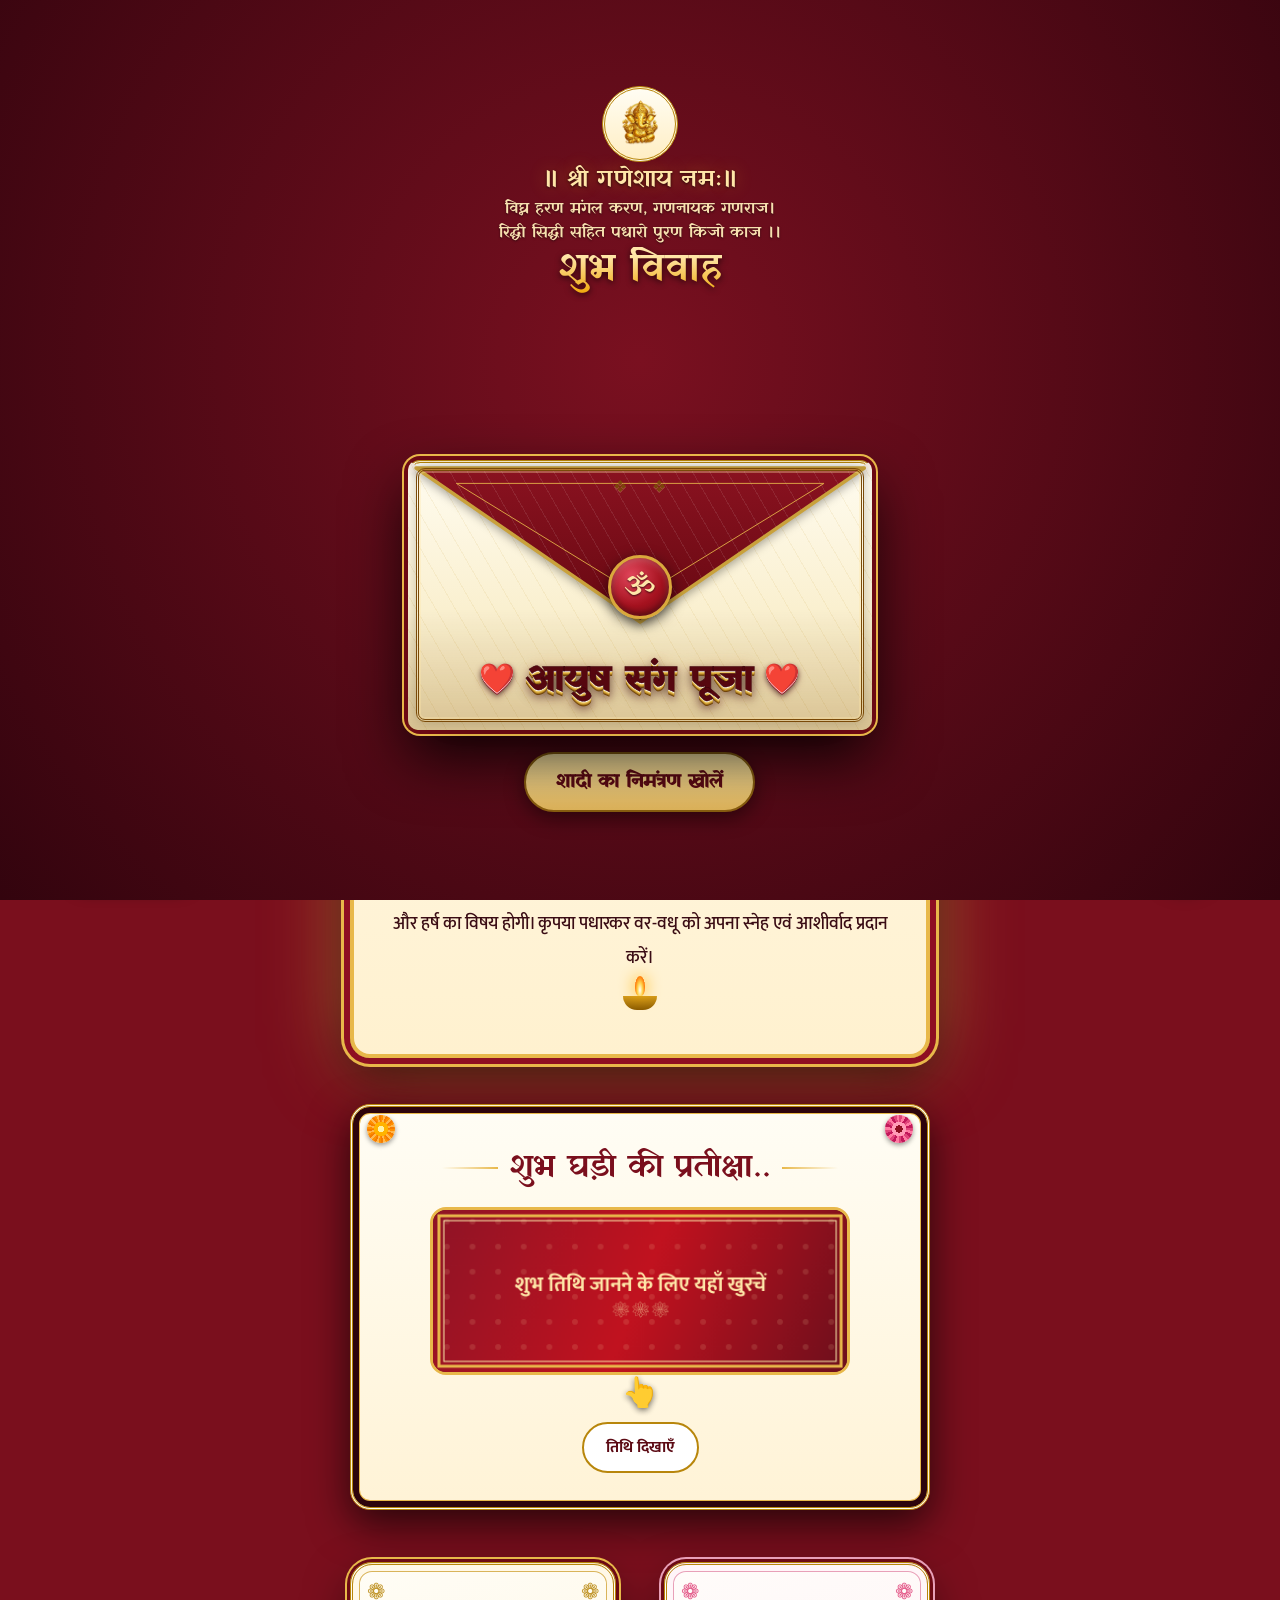
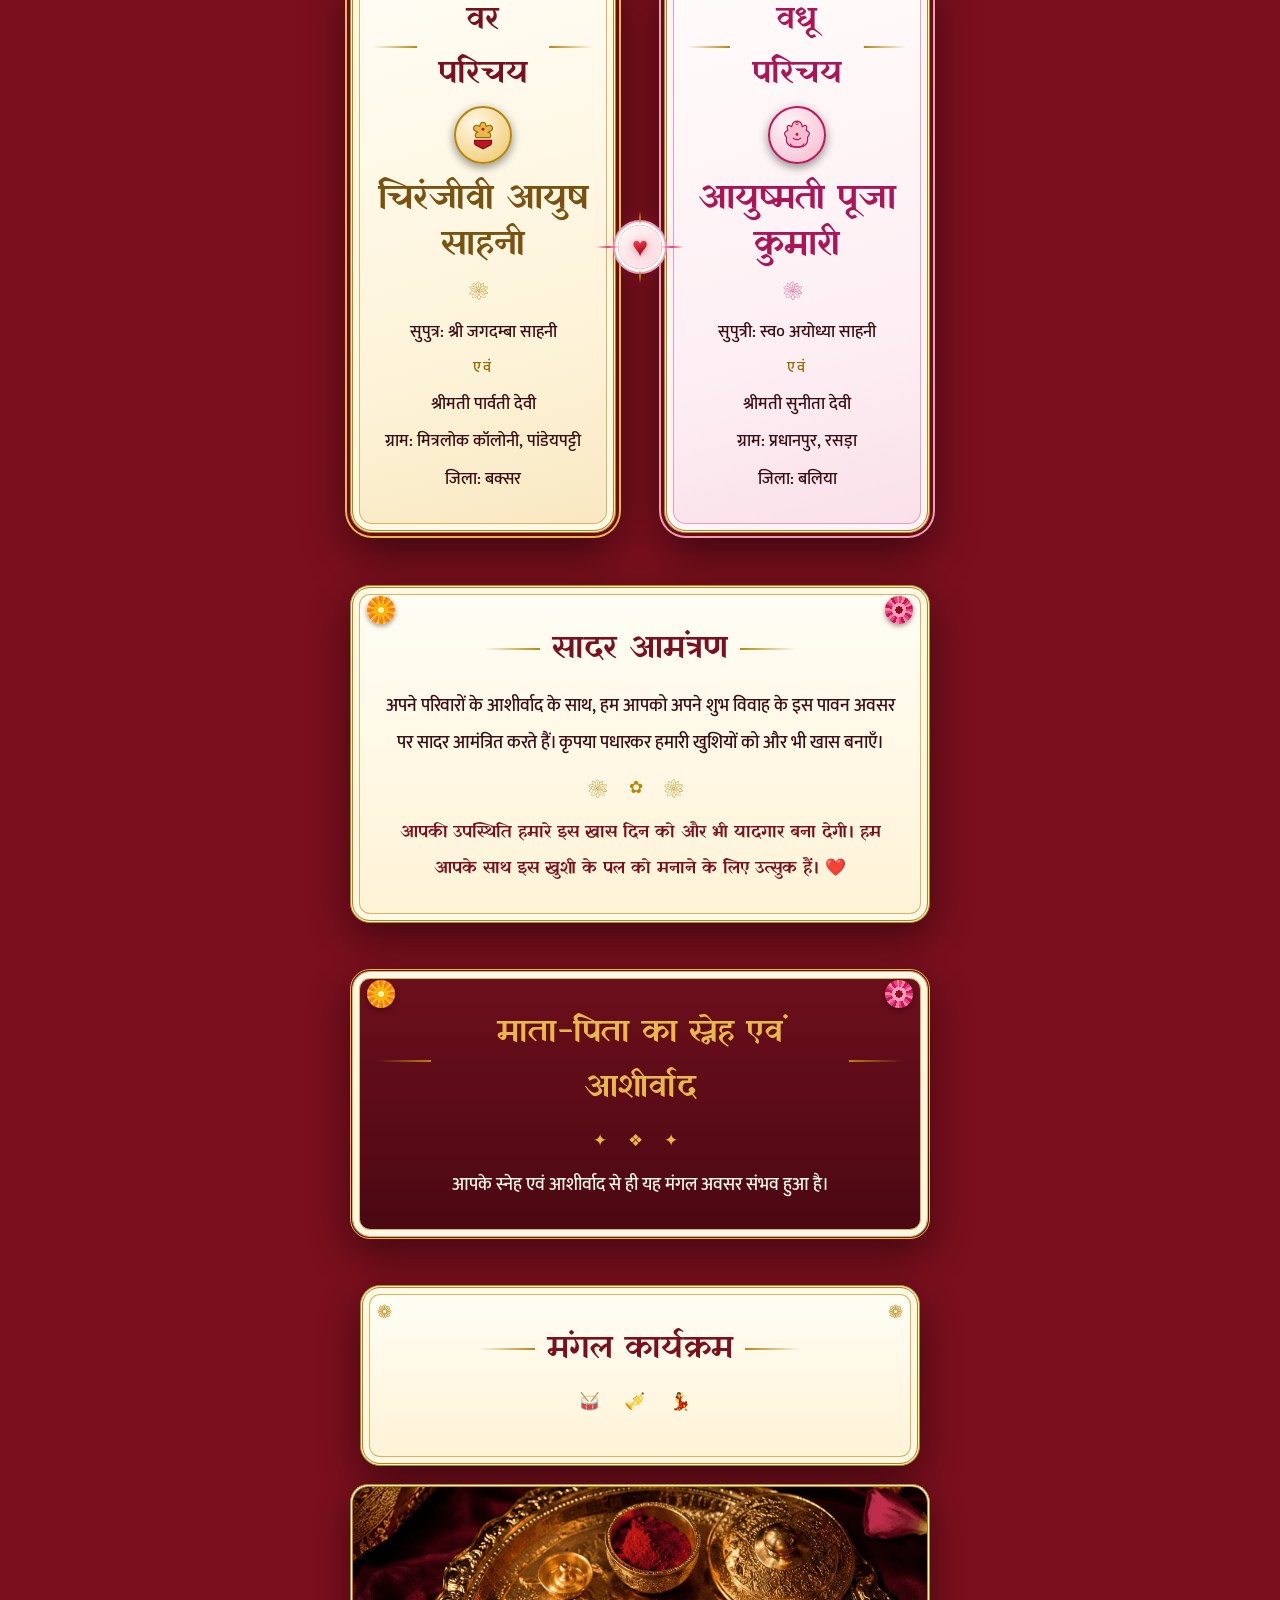
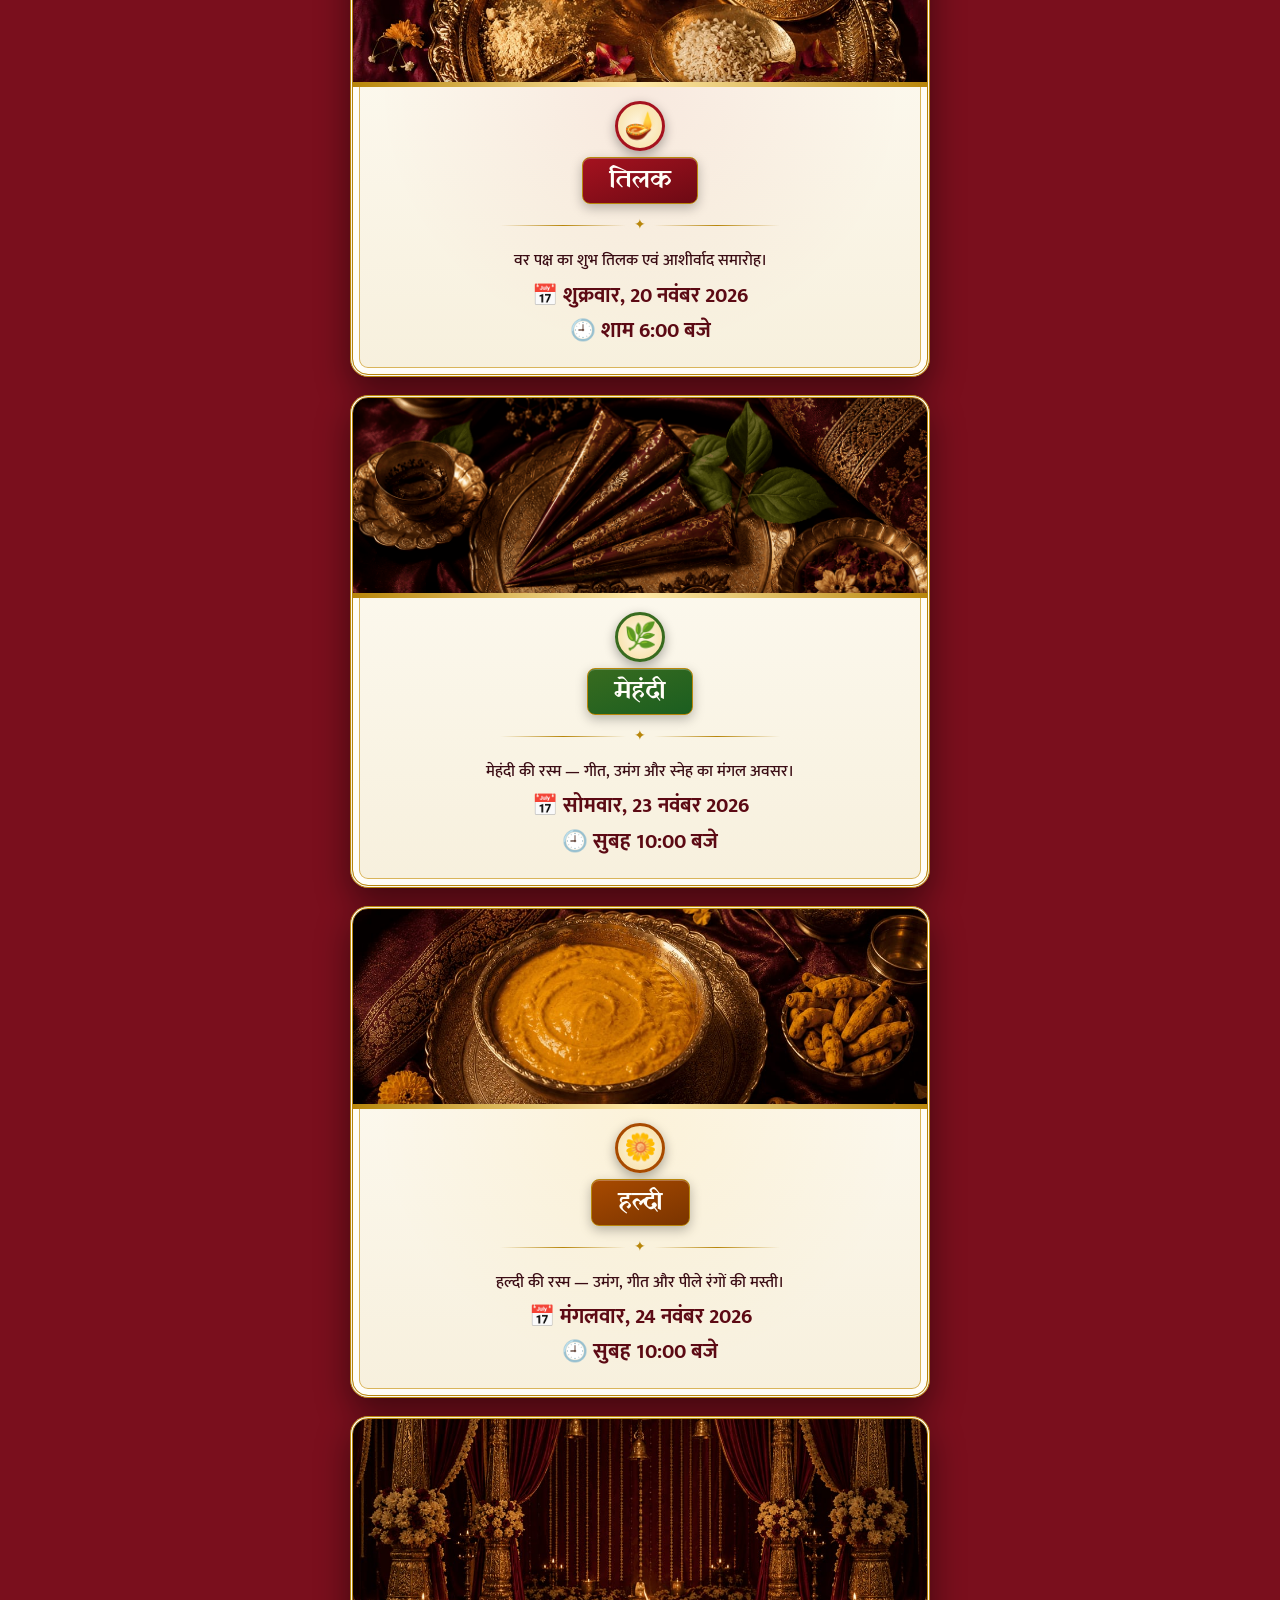
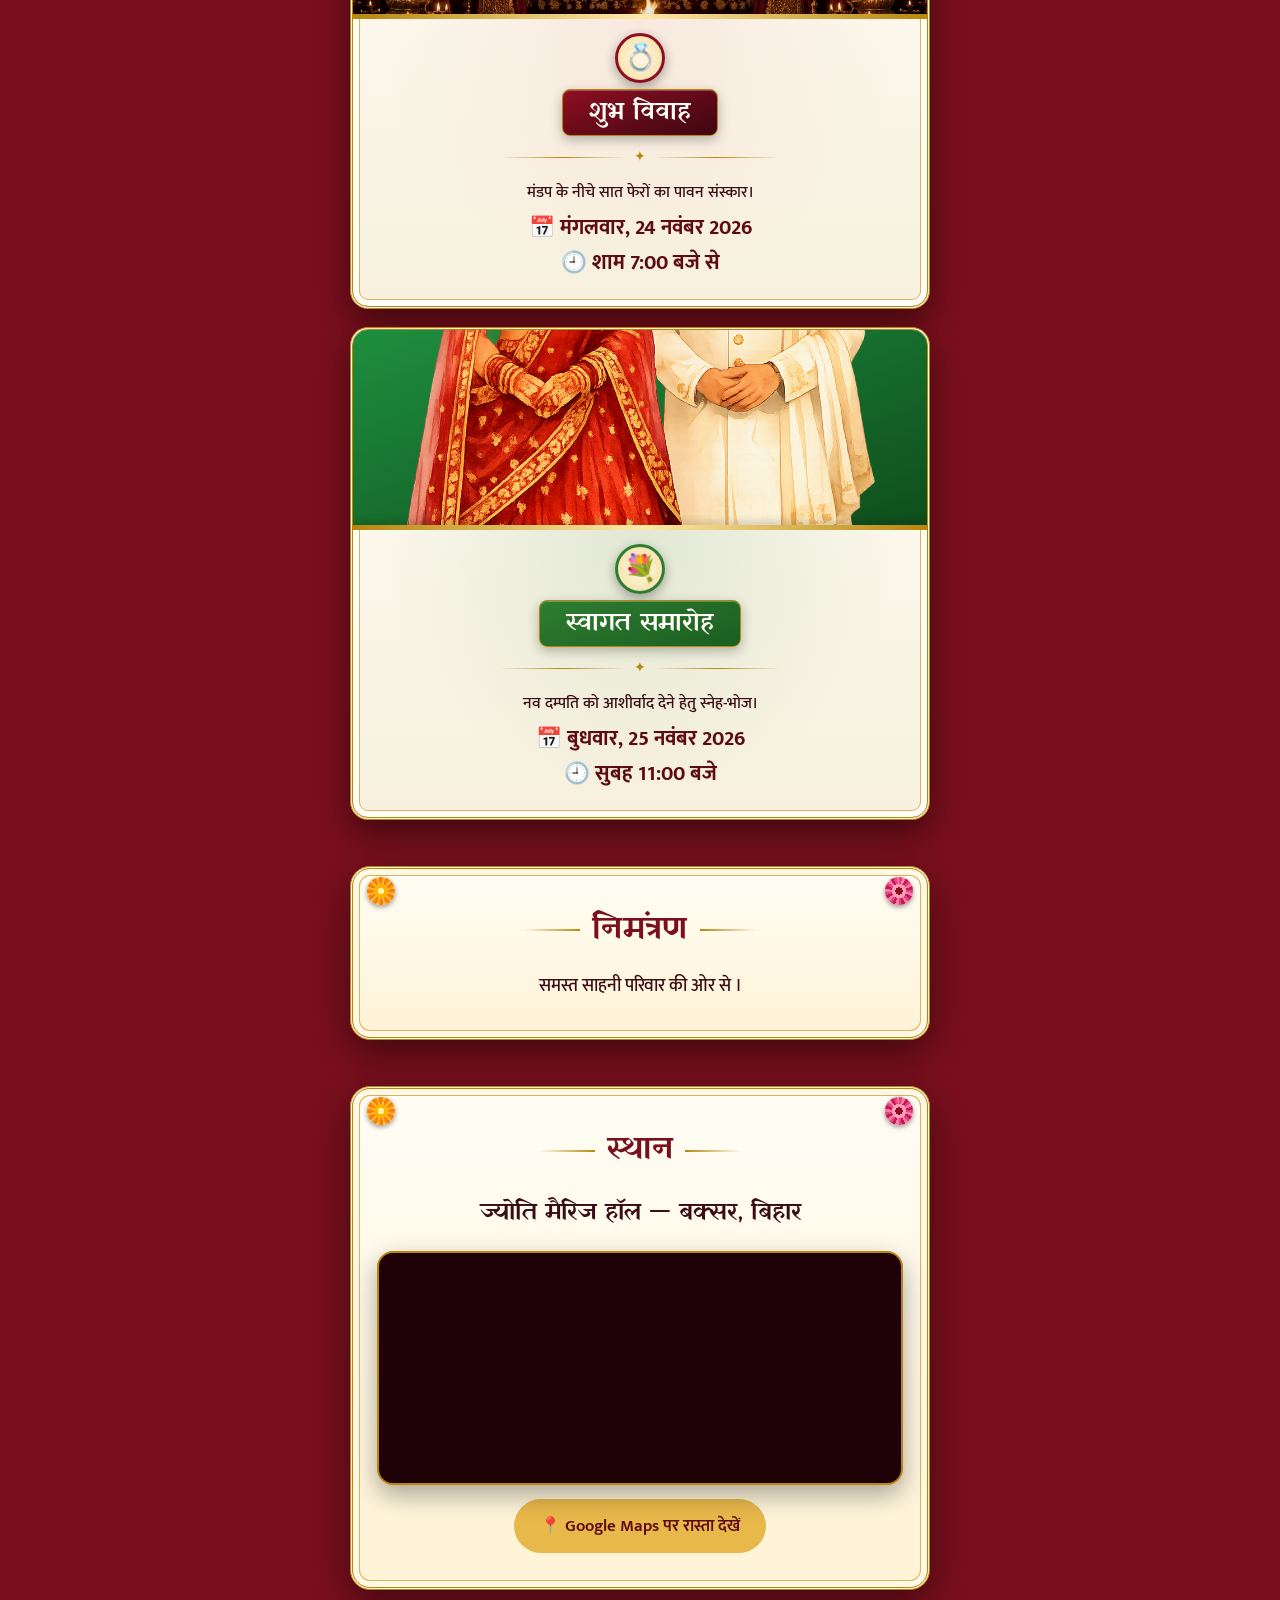
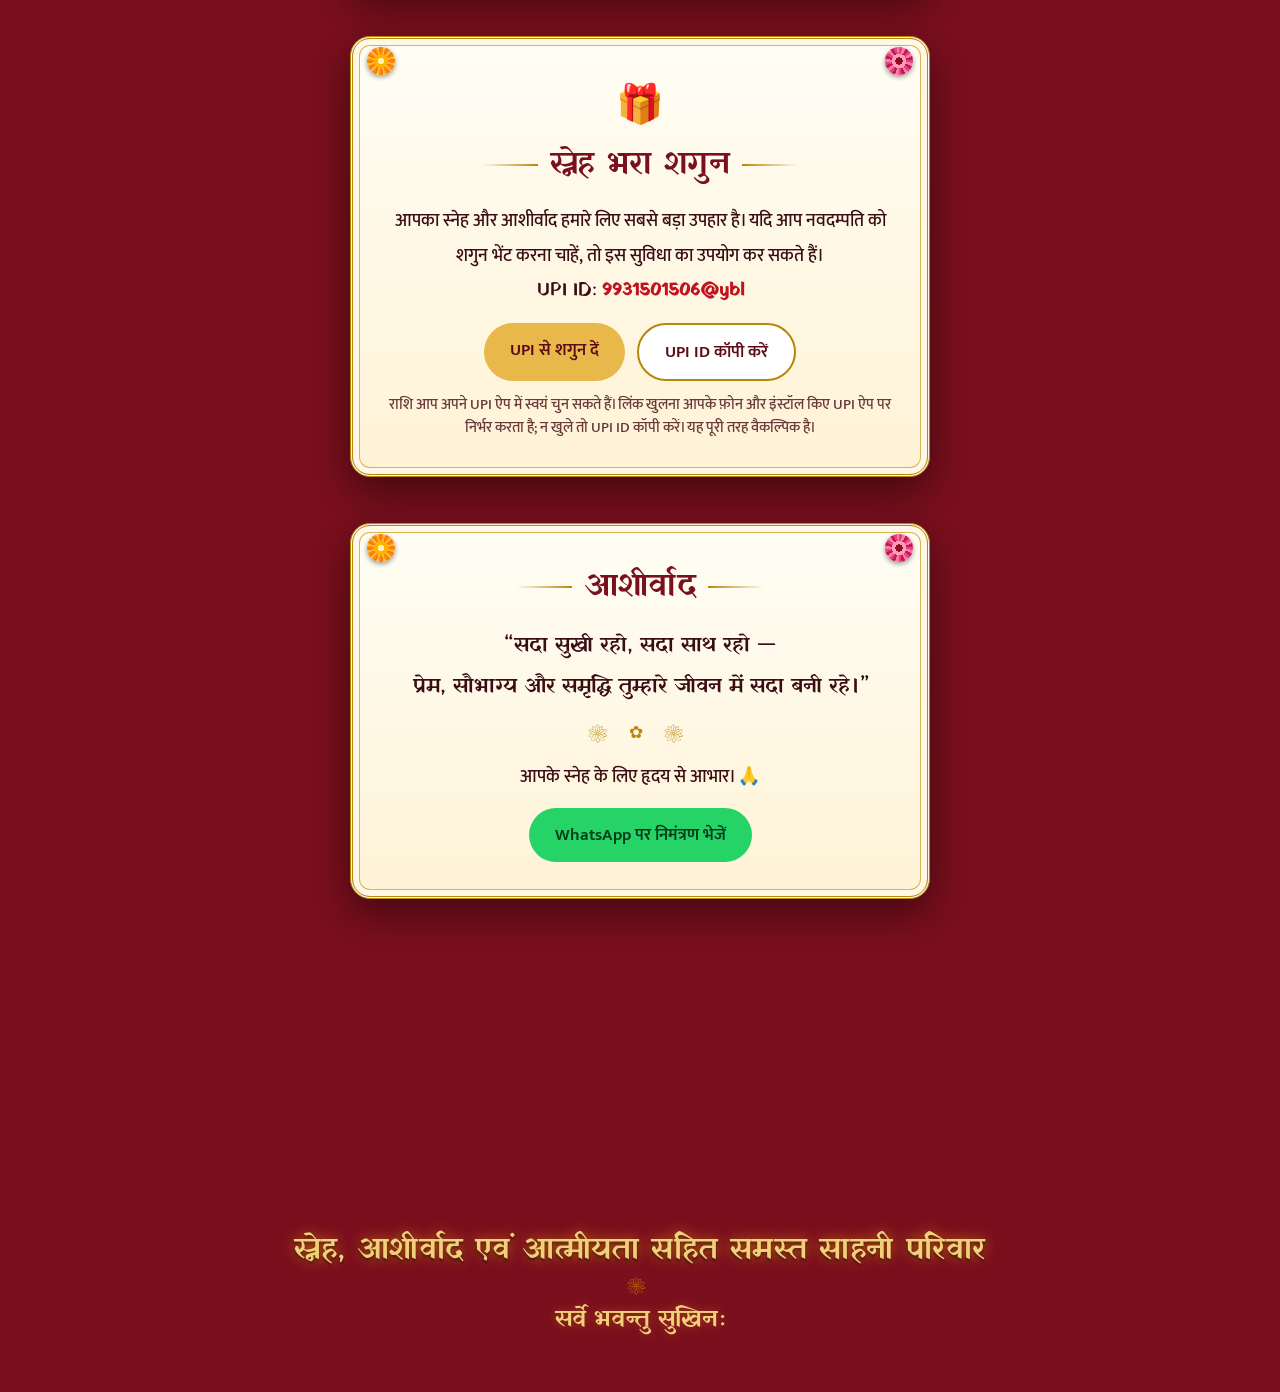
==== commit f819ce07: "add reels like insta" ====
--- a/index.html
+++ b/index.html
@@ -1,5 +1,6 @@
 ﻿<!doctype html>
 <html lang="hi"><head><meta charset="utf-8">
+<link rel="icon" href="data:image/svg+xml,%3Csvg xmlns='http://www.w3.org/2000/svg' viewBox='0 0 64 64'%3E%3Crect width='64' height='64' rx='14' fill='%238b1e3f'/%3E%3Cpath d='M32 50s-16-9.7-16-22a9 9 0 0 1 16-5.6A9 9 0 0 1 48 28c0 12.3-16 22-16 22z' fill='%23f4d58d'/%3E%3C/svg%3E">
 <meta name="viewport" content="width=device-width,initial-scale=1,viewport-fit=cover">
 <meta name="referrer" content="strict-origin-when-cross-origin">
 <title>आयुष ♥ पूजा — शुभ विवाह</title>
@@ -190,6 +191,15 @@
 main > .card:first-child{padding-top:clamp(40px,9vw,64px)}
 #help{position:fixed;right:calc(var(--pw) + 12px + env(safe-area-inset-right));bottom:calc(16px + env(safe-area-inset-bottom));z-index:21;width:58px;height:58px;border-radius:50%;background:#25d366;display:grid;place-items:center;box-shadow:0 6px 18px #0008,0 0 0 3px #fff8;cursor:pointer}
 #help:focus-visible{outline:3px solid #fff}
+#reelsBtn{position:fixed;right:calc(var(--pw) + 12px + env(safe-area-inset-right));bottom:calc(16px + 58px + 12px + env(safe-area-inset-bottom));z-index:21;width:58px;height:58px;border-radius:50%;background:linear-gradient(145deg,#8e1426,#5c0a14);display:grid;place-items:center;color:#ffe6a8;border:2px solid var(--glow);box-shadow:0 6px 18px #0008,0 0 0 3px #fff8;cursor:pointer;text-decoration:none;transition:transform .2s,background .2s}
+#reelsBtn:hover{background:linear-gradient(145deg,#a3192e,#6d0a14)}
+#reelsBtn:active{transform:scale(.96)}
+#reelsBtn:focus-visible{outline:3px solid #fff;outline-offset:3px}
+#reelsBtn svg{width:29px;height:29px;display:block;filter:drop-shadow(0 2px 4px #0007)}
+#reelsBtn .fab-tip{position:absolute;right:calc(100% + 10px);top:50%;transform:translateY(-50%) translateX(6px);white-space:nowrap;background:#fff8e7;color:#5c0a14;border:1px solid var(--gold);border-radius:999px;padding:5px 11px;font:700 .76rem Mukta,sans-serif;box-shadow:0 4px 12px #0006;opacity:0;visibility:hidden;pointer-events:none;transition:opacity .18s,transform .18s,visibility .18s}
+#reelsBtn:hover .fab-tip,#reelsBtn:focus-visible .fab-tip{opacity:1;visibility:visible;transform:translateY(-50%) translateX(0)}
+@media(max-width:520px){#reelsBtn .fab-tip{opacity:1;visibility:visible;transform:translateY(-50%);font-size:.68rem;padding:4px 9px}}
+@media(max-height:620px){#reelsBtn{width:50px;height:50px;bottom:calc(16px + 58px + 10px + env(safe-area-inset-bottom))}#reelsBtn svg{width:25px;height:25px}}
 .par{background:linear-gradient(#6d0f1c,#4a0812);color:var(--ivo);border-color:var(--glow)}
 .par h2,.par .pn{color:var(--glow)}.par p{color:var(--ivo)}.par .pn{font-size:clamp(1.35rem,6vw,1.9rem);line-height:1.6;margin:8px 0}.par .orn{color:var(--glow)}
 .fam{font-size:1.2rem;line-height:2}
@@ -300,52 +310,6 @@
 .mapwrap iframe{display:block;width:100%;height:230px;border:0;filter:saturate(1.05)}
 .mapwrap[hidden]{display:none}
 @media(prefers-reduced-motion:reduce){.letter::after{animation:none}.led{animation:none!important;opacity:.9}.fw,.card::before,.card::after{animation:none!important}.foot i,.lt,.tw img{animation:none!important}*,*::before,*::after{animation:none!important;transition-duration:.01s!important;transition-delay:0s!important}.sway{transform:none}#petals{display:none}.pflash{display:none}}
-/* ===== v9: wedding reels ===== */
-.reels{position:relative;isolation:isolate;background:linear-gradient(165deg,#2b0711,#14040a 58%,#24060e);border:3px double var(--gold);border-radius:22px;padding:clamp(20px,4vw,32px) clamp(14px,3.5vw,26px) clamp(16px,3vw,22px);box-shadow:0 18px 48px #000a,inset 0 0 0 6px #ffffff0a,inset 0 0 0 7px #e8b84a55;overflow:hidden}
-.reels::before{content:"";position:absolute;inset:0;z-index:-1;background:radial-gradient(ellipse at 50% 0,#e8b84a1f,#0000 62%),radial-gradient(ellipse at 50% 100%,#8e0f2222,#0000 55%)}
-.reels-head{position:relative;text-align:center;margin:0 0 18px}
-.reels-orn{color:#e8b84a;letter-spacing:.5em;font-size:.95rem;margin:0 0 2px;opacity:.9}
-.reels-head h2{color:#ffe6a8;font-size:clamp(1.45rem,5.5vw,2rem);line-height:1.35;margin:0 0 4px;text-shadow:0 2px 12px #000b,0 0 22px #e8b84a33;flex-wrap:wrap;row-gap:2px}
-.reels-head h2::before,.reels-head h2::after{background:linear-gradient(90deg,#0000,#e8b84a);flex-basis:clamp(16px,5vw,52px)}
-.reels-head h2::after{transform:scaleX(-1)}
-.reels-sub{color:#f3d9a0;font-size:clamp(.98rem,3.6vw,1.1rem);letter-spacing:.04em;line-height:1.6;margin:0}
-.reels-shell{position:relative;width:min(100%,420px);width:min(100%,420px,calc(78svh * .5625));margin:0 auto}
-.reels-viewport{position:relative;width:100%;aspect-ratio:9/16;overflow-y:auto;overflow-x:hidden;scroll-snap-type:y mandatory;overscroll-behavior-y:contain;border-radius:26px;border:2px solid #e8b84a;background:#0b0306;box-shadow:0 18px 46px #000c,0 0 0 5px #3a0812,0 0 32px #e8b84a26;scrollbar-width:none;-webkit-overflow-scrolling:touch;touch-action:pan-y;outline:none}
-.reels-viewport::-webkit-scrollbar{display:none}
-.reels-viewport:focus-visible{outline:3px solid #ffe6a8;outline-offset:4px}
-.reels-track{display:flex;flex-direction:column;height:100%}
-.reel-slide{position:relative;flex:0 0 100%;height:100%;padding:8px;background:#0b0306;scroll-snap-align:start;scroll-snap-stop:always;overflow:hidden}
-.reel-slide::after{content:"";position:absolute;inset:8px;border-radius:18px;pointer-events:none;background:linear-gradient(#00000088,#0000 20%,#0000 68%,#000000b3);z-index:1}
-.reel-video{display:block;width:100%;height:100%;object-fit:cover;border-radius:18px;background:radial-gradient(circle at 50% 40%,#25060e,#0b0306 70%);cursor:pointer}
-.reel-load{position:absolute;inset:8px;border-radius:18px;display:grid;place-items:center;background:#0b0306e0;z-index:2;opacity:1;visibility:visible;transition:opacity .35s ease,visibility .35s ease}
-.reel-slide.is-ready .reel-load{opacity:0;visibility:hidden;pointer-events:none}
-.reel-slide.is-error .reel-load{display:none}
-.reels-spin{display:block;width:34px;height:34px;border-radius:50%;border:3px solid #ffffff1f;border-top-color:#e8b84a;animation:reelspin .9s linear infinite}
-@keyframes reelspin{to{transform:rotate(360deg)}}
-.reel-err{position:absolute;inset:8px;border-radius:18px;display:none;flex-direction:column;align-items:center;justify-content:center;gap:8px;padding:24px;text-align:center;background:linear-gradient(160deg,#1c050c,#0b0306);color:#f3d9a0;z-index:2}
-.reel-slide.is-error .reel-err{display:flex}
-.reel-err-ic{font-size:1.8rem;color:#e8b84a}
-.reel-err p{margin:0;font-size:.98rem;line-height:1.6}
-.reels-ui{position:absolute;inset:0;z-index:3;pointer-events:none;border-radius:26px;overflow:hidden}
-.reels-count{position:absolute;top:16px;left:16px;padding:5px 12px;border-radius:999px;border:1px solid #e8b84a66;background:#12040ac2;color:#ffe6a8;font-size:.82rem;font-weight:700;letter-spacing:.08em;line-height:1.5;backdrop-filter:blur(6px);box-shadow:0 4px 14px #0007}
-.reels-ctrls{position:absolute;right:14px;bottom:16px;display:flex;flex-direction:column;gap:10px;pointer-events:auto}
-.reels-btn{width:44px;height:44px;padding:0;border-radius:50%;border:1px solid #e8b84a88;background:#1a050bd9;color:#ffe6a8;display:grid;place-items:center;cursor:pointer;box-shadow:0 6px 18px #0009;backdrop-filter:blur(6px);transition:background .2s,transform .2s}
-.reels-btn:hover{background:#2c0814e6}
-.reels-btn:active{transform:scale(.94)}
-.reels-btn svg{width:21px;height:21px;display:block}
-.reels-loading,.reels-empty{position:absolute;inset:0;display:flex;flex-direction:column;align-items:center;justify-content:center;gap:12px;padding:24px;text-align:center;color:#f3d9a0;z-index:2}
-.reels-loading{background:radial-gradient(circle at 50% 40%,#26070f,#0b0306 72%)}
-.reels-loading span:last-child{font-size:.98rem;letter-spacing:.02em}
-.reels-empty{background:radial-gradient(circle at 50% 40%,#26070f,#0b0306 72%)}
-.reels-empty-ic{font-size:2.2rem;filter:drop-shadow(0 4px 10px #000a)}
-.reels-empty p{margin:0;font-size:1rem;line-height:1.6;color:#f3d9a0}
-.reels-empty .reels-empty-sub{font-size:.9rem;color:#c9a97a}
-.reels-hint{position:relative;text-align:center;color:#e8c88a;font-size:.9rem;letter-spacing:.03em;line-height:1.6;margin:12px auto 0;opacity:.9}
-.reels-hint span{display:inline-block;color:#e8b84a;font-size:1.05rem;margin-right:4px;animation:reelHint 2.4s ease-in-out infinite}
-@keyframes reelHint{0%,100%{transform:translateY(0)}50%{transform:translateY(-4px)}}
-.reels [hidden]{display:none!important}
-@media(max-width:420px){.reels{padding-left:12px;padding-right:12px}.reels-count{top:12px;left:12px}.reels-ctrls{right:10px;bottom:12px}}
-@media(prefers-reduced-motion:reduce){.reels-spin,.reels-hint span{animation:none!important}}
 </style></head><body>
 <div class="bg"></div>
 <div class="tw top" aria-hidden="true"><img data-i="t" width="1200" height="267" alt="" decoding="async" fetchpriority="high"></div>
@@ -389,35 +353,6 @@
 <p class="iv2 dv">आपकी उपस्थिति हमारे इस खास दिन को और भी यादगार बना देगी। हम आपके साथ इस खुशी के पल को मनाने के लिए उत्सुक हैं। ❤️</p></section>
 <section class="card par" aria-labelledby="ph"><h2 id="ph"></h2><p class="pn dv" id="pn"></p><div class="orn" aria-hidden="true">✦ ❖ ✦</div><p id="pnote"></p></section>
 <section class="evsec" aria-labelledby="eh"><div class="card evhead"><h2 id="eh">मंगल कार्यक्रम</h2><div class="orn" aria-hidden="true" style="letter-spacing:.6em">🥁 🎺 💃</div></div><div class="evstack" id="ev"></div></section>
-<section class="reels" id="reels" aria-labelledby="reelsH">
- <div class="reels-head">
-  <p class="reels-orn" aria-hidden="true">❀ ✿ ❀</p>
-  <h2 id="reelsH"><span>हमारी शादी की झलकियाँ ❤️</span></h2>
-  <p class="reels-sub">खुशियों के कुछ यादगार पल</p>
- </div>
- <div class="reels-shell">
-  <div class="reels-viewport" id="reelsViewport" tabindex="0" role="region" aria-label="शादी की झलकियाँ — वीडियो">
-   <div class="reels-loading" id="reelsLoading" role="status">
-    <span class="reels-spin" aria-hidden="true"></span>
-    <span>यादगार पल तैयार हो रहे हैं…</span>
-   </div>
-   <div class="reels-track" id="reelsTrack" hidden></div>
-   <div class="reels-empty" id="reelsEmpty" hidden>
-    <span class="reels-empty-ic" aria-hidden="true">🎬</span>
-    <p>अभी कोई वीडियो उपलब्ध नहीं है।</p>
-    <p class="reels-empty-sub">जल्द ही खूबसूरत पल यहाँ सजेंगे।</p>
-   </div>
-  </div>
-  <div class="reels-ui" id="reelsUi" hidden>
-   <span class="reels-count" id="reelsCount" aria-live="polite">1 / 1</span>
-   <div class="reels-ctrls">
-    <button class="reels-btn" id="reelsMute" type="button" aria-label="आवाज़ चालू करें" aria-pressed="true"><svg viewBox="0 0 24 24" aria-hidden="true"><path d="M4 9v6h4l5 4V5L8 9H4z" fill="currentColor"/><path d="M16.5 8.5l5 7M21.5 8.5l-5 7" fill="none" stroke="currentColor" stroke-width="2" stroke-linecap="round"/></svg></button>
-    <button class="reels-btn" id="reelsPlay" type="button" aria-label="वीडियो चलाएँ" aria-pressed="false"><svg viewBox="0 0 24 24" aria-hidden="true"><path d="M8 5v14l11-7z" fill="currentColor"/></svg></button>
-   </div>
-  </div>
- </div>
- <p class="reels-hint" id="reelsHint" hidden><span aria-hidden="true">↕</span> स्वाइप या स्क्रॉल करके अगला पल देखें</p>
-</section>
 <section class="card" aria-labelledby="fh"><h2 id="fh"></h2><p class="fam" id="fam"></p></section>
 <section class="card" aria-labelledby="vh"><h2 id="vh">स्थान</h2><p class="dv" style="font-size:1.5rem" id="pl"></p><p id="vn"></p><div class="mapwrap" id="mapwrap" hidden></div><div class="row" id="vm"></div></section>
 <section class="card shg" aria-labelledby="sh"><div class="gift" aria-hidden="true">🎁</div><h2 id="sh">स्नेह भरा शगुन</h2>
@@ -436,6 +371,10 @@
 
 <button id="music" type="button" aria-pressed="false">🎵 शहनाई चलाएँ</button>
 <a id="help" target="_blank" rel="noopener noreferrer" aria-label="Wedding Help on WhatsApp" title="Wedding Help on WhatsApp"><svg viewBox="0 0 32 32" width="30" height="30" aria-hidden="true"><path fill="#fff" d="M16 3C8.8 3 3 8.7 3 15.8c0 2.5.7 4.8 2 6.8L3 29l6.6-1.9c1.9 1 4 1.6 6.4 1.6 7.2 0 13-5.7 13-12.8S23.200 3 16 3zm0 23.300c-2.100 0-4-.6-5.700-1.600l-.4-.2-3.900 1.100 1.100-3.800-.3-.4A10.300 10.300 0 0 1 5.600 16C5.600 10.300 10.300 5.700 16 5.700S26.400 10.300 26.400 16 21.700 26.300 16 26.300zm5.700-7.700c-.3-.2-1.900-.9-2.200-1s-.5-.2-.7.200-.8 1-1 1.200-.4.200-.7.100c-1.900-.9-3.100-1.700-4.300-3.800-.3-.6.300-.5.900-1.700.1-.2 0-.4 0-.5l-1-2.300c-.2-.6-.5-.5-.7-.5h-.6c-.2 0-.6.100-.9.400s-1.100 1.100-1.100 2.600 1.100 3 1.300 3.200 2.200 3.400 5.400 4.700c2 .8 2.800.9 3.800.7.600-.1 1.900-.8 2.200-1.500s.3-1.400.2-1.500-.3-.2-.6-.4z"/></svg></a>
+<a id="reelsBtn" href="reels.html" aria-label="Wedding Reels" title="Wedding Reels">
+<span class="fab-tip">Wedding Reels</span>
+<svg viewBox="0 0 32 32" aria-hidden="true"><rect x="4.5" y="5.5" width="23" height="21" rx="7" fill="none" stroke="currentColor" stroke-width="2"/><path d="M13 11.5v9l7.5-4.5z" fill="currentColor"/><path d="M10 2.8l2.2 3.2M22 2.8l-2.2 3.2" fill="none" stroke="currentColor" stroke-width="2" stroke-linecap="round"/></svg>
+</a>
 <audio id="aud" loop preload="none"></audio>
 
 <div id="intro" role="dialog" aria-label="निमंत्रण">
@@ -455,8 +394,7 @@
 <div class="flap"><span class="fbg"></span><svg class="flapb" viewBox="0 0 100 60" preserveAspectRatio="none" aria-hidden="true"><path class="fo" d="M0 0 H100 L50 60 Z"/><path class="fi" d="M9 6 H91 L50 50 Z"/></svg></div>
 <p class="enm" aria-hidden="true"><span class="nm"><i class="h2">❤️</i>आयुष संग पूजा</span> <i>❤️</i> </p>
 <div class="seal dv" aria-hidden="true">ॐ</div></div>
-<button id="openBtn" type="button">शादी का निमंत्रण खोलें</button></div></div>
-
+<button id="openBtn" type="button">शादी का निमंत्रण खोलें</button>
 <script src="config.js"></script>
 <script>
 const W=window.WEDDING,$=id=>document.getElementById(id);
@@ -593,148 +531,4 @@
  if(a.src&&!mb.disabled)a.play().then(()=>setM(true)).catch(()=>{});
  setTimeout(()=>{i.classList.add('gone');setTimeout(()=>i.remove(),1100)},reduce?200:3600)};
 </script>
-<script>
-(function(){
- const W=window.WEDDING||{};
- const DEFAULT_REELS=["assets/reel01.mp4","assets/reel02.mp4","assets/reel03.mp4","assets/reel04.mp4","assets/reel05.mp4","assets/reel06.mp4","assets/reel07.mp4","assets/reel08.mp4","assets/reel09.mp4","assets/reel10.mp4"];
- const srcs=(Array.isArray(W.reelVideos)?W.reelVideos:DEFAULT_REELS).filter(s=>typeof s==="string"&&s.trim()).slice(0,10).map(s=>s.trim());
- const section=document.getElementById("reels");
- const viewport=document.getElementById("reelsViewport");
- const track=document.getElementById("reelsTrack");
- const loading=document.getElementById("reelsLoading");
- const empty=document.getElementById("reelsEmpty");
- const ui=document.getElementById("reelsUi");
- const hint=document.getElementById("reelsHint");
- const countEl=document.getElementById("reelsCount");
- const muteBtn=document.getElementById("reelsMute");
- const playBtn=document.getElementById("reelsPlay");
- if(!section||!viewport||!track||!loading||!empty||!ui||!hint||!countEl||!muteBtn||!playBtn)return;
- const ICON={
-  muted:'<svg viewBox="0 0 24 24" aria-hidden="true"><path d="M4 9v6h4l5 4V5L8 9H4z" fill="currentColor"/><path d="M16.5 8.5l5 7M21.5 8.5l-5 7" fill="none" stroke="currentColor" stroke-width="2" stroke-linecap="round"/></svg>',
-  sound:'<svg viewBox="0 0 24 24" aria-hidden="true"><path d="M4 9v6h4l5 4V5L8 9H4z" fill="currentColor"/><path d="M16.5 8.2a5 5 0 0 1 0 7.6M19 5.8a8.5 8.5 0 0 1 0 12.4" fill="none" stroke="currentColor" stroke-width="2" stroke-linecap="round"/></svg>',
-  play:'<svg viewBox="0 0 24 24" aria-hidden="true"><path d="M8 5v14l11-7z" fill="currentColor"/></svg>',
-  pause:'<svg viewBox="0 0 24 24" aria-hidden="true"><path d="M7 5h4v14H7zM13 5h4v14h-4z" fill="currentColor"/></svg>'
- };
- const reduce=matchMedia("(prefers-reduced-motion:reduce)").matches;
- let slides=[],active=-1,sectionVisible=false,userPaused=false,muted=true,scrollRaf=0;
- function videoAt(i){const s=slides[i];return s?s.querySelector("video"):null}
- function paintMute(){muteBtn.innerHTML=muted?ICON.muted:ICON.sound;muteBtn.setAttribute("aria-pressed",String(muted));muteBtn.setAttribute("aria-label",muted?"आवाज़ चालू करें":"आवाज़ बंद करें")}
- function paintPlay(){const v=videoAt(active),paused=!v||v.paused;playBtn.innerHTML=paused?ICON.play:ICON.pause;playBtn.setAttribute("aria-pressed",String(!paused));playBtn.setAttribute("aria-label",paused?"वीडियो चलाएँ":"वीडियो रोकें")}
- function applyMute(){slides.forEach((_,i)=>{const v=videoAt(i);if(v)v.muted=muted});paintMute()}
- function load(i,auto){
-  if(i<0||i>=slides.length)return null;
-  const s=slides[i],v=s.querySelector("video");
-  if(!v)return null;
-  if(!v.getAttribute("src")){v.preload=auto?"auto":"metadata";v.src=s.dataset.src;v.load()}
-  else if(auto&&v.preload!=="auto"){v.preload="auto"}
-  return v;
- }
- function playActive(){
-  if(!sectionVisible||document.hidden||userPaused)return;
-  slides.forEach((_,i)=>{if(i!==active){const o=videoAt(i);if(o&&!o.paused)o.pause()}});
-  const v=load(active,true);
-  if(!v)return;
-  v.muted=muted;
-  const p=v.play();
-  if(p&&p.catch)p.catch(()=>{paintPlay()});
- }
- function pauseAll(){slides.forEach((_,i)=>{const v=videoAt(i);if(v&&!v.paused)v.pause()})}
- function setActive(i,opts){
-  if(!slides.length)return;
-  i=Math.max(0,Math.min(slides.length-1,i));
-  if(i===active&&!(opts&&opts.force))return;
-  if(i!==active){const prev=videoAt(active);if(prev&&!prev.paused)prev.pause();userPaused=false}
-  active=i;
-  slides.forEach((s,n)=>s.classList.toggle("is-active",n===i));
-  countEl.textContent=(i+1)+" / "+slides.length;
-  if(sectionVisible&&!document.hidden){load(i,true);load(i-1,false);load(i+1,false);if(!userPaused)playActive()}
-  paintPlay();
- }
- function togglePlay(){
-  const v=videoAt(active);
-  if(!v)return;
-  if(v.paused){
-   userPaused=false;
-   v.muted=muted;
-   const p=v.play();
-   if(p&&p.catch)p.catch(()=>{});
-  }else{userPaused=true;v.pause()}
- }
- function bindSlide(slide,i){
-  const v=slide.querySelector("video");
-  if(!v)return;
-  v.addEventListener("click",()=>{if(active!==i)setActive(i);else togglePlay()});
-  v.addEventListener("play",()=>{if(i===active)paintPlay()});
-  v.addEventListener("pause",()=>{if(i===active)paintPlay()});
-  v.addEventListener("playing",()=>{slide.classList.add("is-ready")});
-  v.addEventListener("loadeddata",()=>{slide.classList.add("is-ready")});
-  v.addEventListener("canplay",()=>{slide.classList.add("is-ready")});
-  v.addEventListener("waiting",()=>{if(i===active)slide.classList.remove("is-ready")});
-  v.addEventListener("error",()=>{slide.classList.add("is-error");slide.classList.remove("is-ready");if(i===active)paintPlay()});
- }
- function build(found){
-  loading.hidden=true;
-  if(!found.length){empty.hidden=false;return}
-  track.hidden=false;ui.hidden=false;hint.hidden=found.length<2;
-  track.replaceChildren();
-  slides=found.map((src,idx)=>{
-   const art=document.createElement("article");
-   art.className="reel-slide";
-   art.dataset.src=src;
-   art.innerHTML='<video class="reel-video" playsinline loop muted preload="none" aria-label="शादी की झलकी '+(idx+1)+'"></video><div class="reel-load" aria-hidden="true"><span class="reels-spin"></span></div><div class="reel-err" role="status"><span class="reel-err-ic" aria-hidden="true">⚠</span><p>यह वीडियो अभी नहीं चल सका।</p></div>';
-   bindSlide(art,idx);
-   track.appendChild(art);
-   return art;
-  });
-  applyMute();paintPlay();setActive(0,{force:true});viewport.scrollTop=0;
- }
- async function probe(src){
-  const ctl=new AbortController(),timer=setTimeout(()=>ctl.abort(),12000);
-  try{
-   const res=await fetch(src,{method:"HEAD",cache:"no-store",signal:ctl.signal});
-   if(!res.ok)return false;
-   const type=(res.headers.get("content-type")||"").toLowerCase();
-   return !type||type.startsWith("video/")||type.includes("mp4")||type.includes("octet-stream");
-  }catch(e){return false}
-  finally{clearTimeout(timer)}
- }
- (async()=>{
-  const ok=await Promise.all(srcs.map(probe));
-  build(srcs.filter((_,i)=>ok[i]));
- })();
- viewport.addEventListener("scroll",()=>{
-  if(scrollRaf)return;
-  scrollRaf=requestAnimationFrame(()=>{
-   scrollRaf=0;
-   const h=viewport.clientHeight;
-   if(!h)return;
-   const i=Math.round(viewport.scrollTop/h);
-   if(i!==active)setActive(i);
-  });
- },{passive:true});
- viewport.addEventListener("keydown",e=>{
-  if(!slides.length)return;
-  let n=null;
-  if(e.key==="ArrowDown"||e.key==="PageDown"||e.key==="ArrowRight")n=active+1;
-  else if(e.key==="ArrowUp"||e.key==="PageUp"||e.key==="ArrowLeft")n=active-1;
-  else if(e.key===" "){e.preventDefault();togglePlay();return}
-  if(n!==null){e.preventDefault();n=Math.max(0,Math.min(slides.length-1,n));viewport.scrollTo({top:n*viewport.clientHeight,behavior:reduce?"auto":"smooth"})}
- });
- muteBtn.addEventListener("click",()=>{muted=!muted;applyMute()});
- playBtn.addEventListener("click",togglePlay);
- if("IntersectionObserver" in window){
-  const io=new IntersectionObserver(entries=>{
-   entries.forEach(en=>{
-    sectionVisible=en.isIntersecting&&en.intersectionRatio>0.05;
-    if(sectionVisible){if(slides.length&&!userPaused)playActive()}else pauseAll();
-   });
-  },{threshold:[0,0.05,0.2,0.5]});
-  io.observe(section);
- }else{sectionVisible=true;if(!userPaused)playActive()}
- document.addEventListener("visibilitychange",()=>{
-  if(document.hidden)pauseAll();
-  else if(sectionVisible&&!userPaused)playActive();
- });
- paintMute();
-})();
-</script></body></html>
+</body></html>
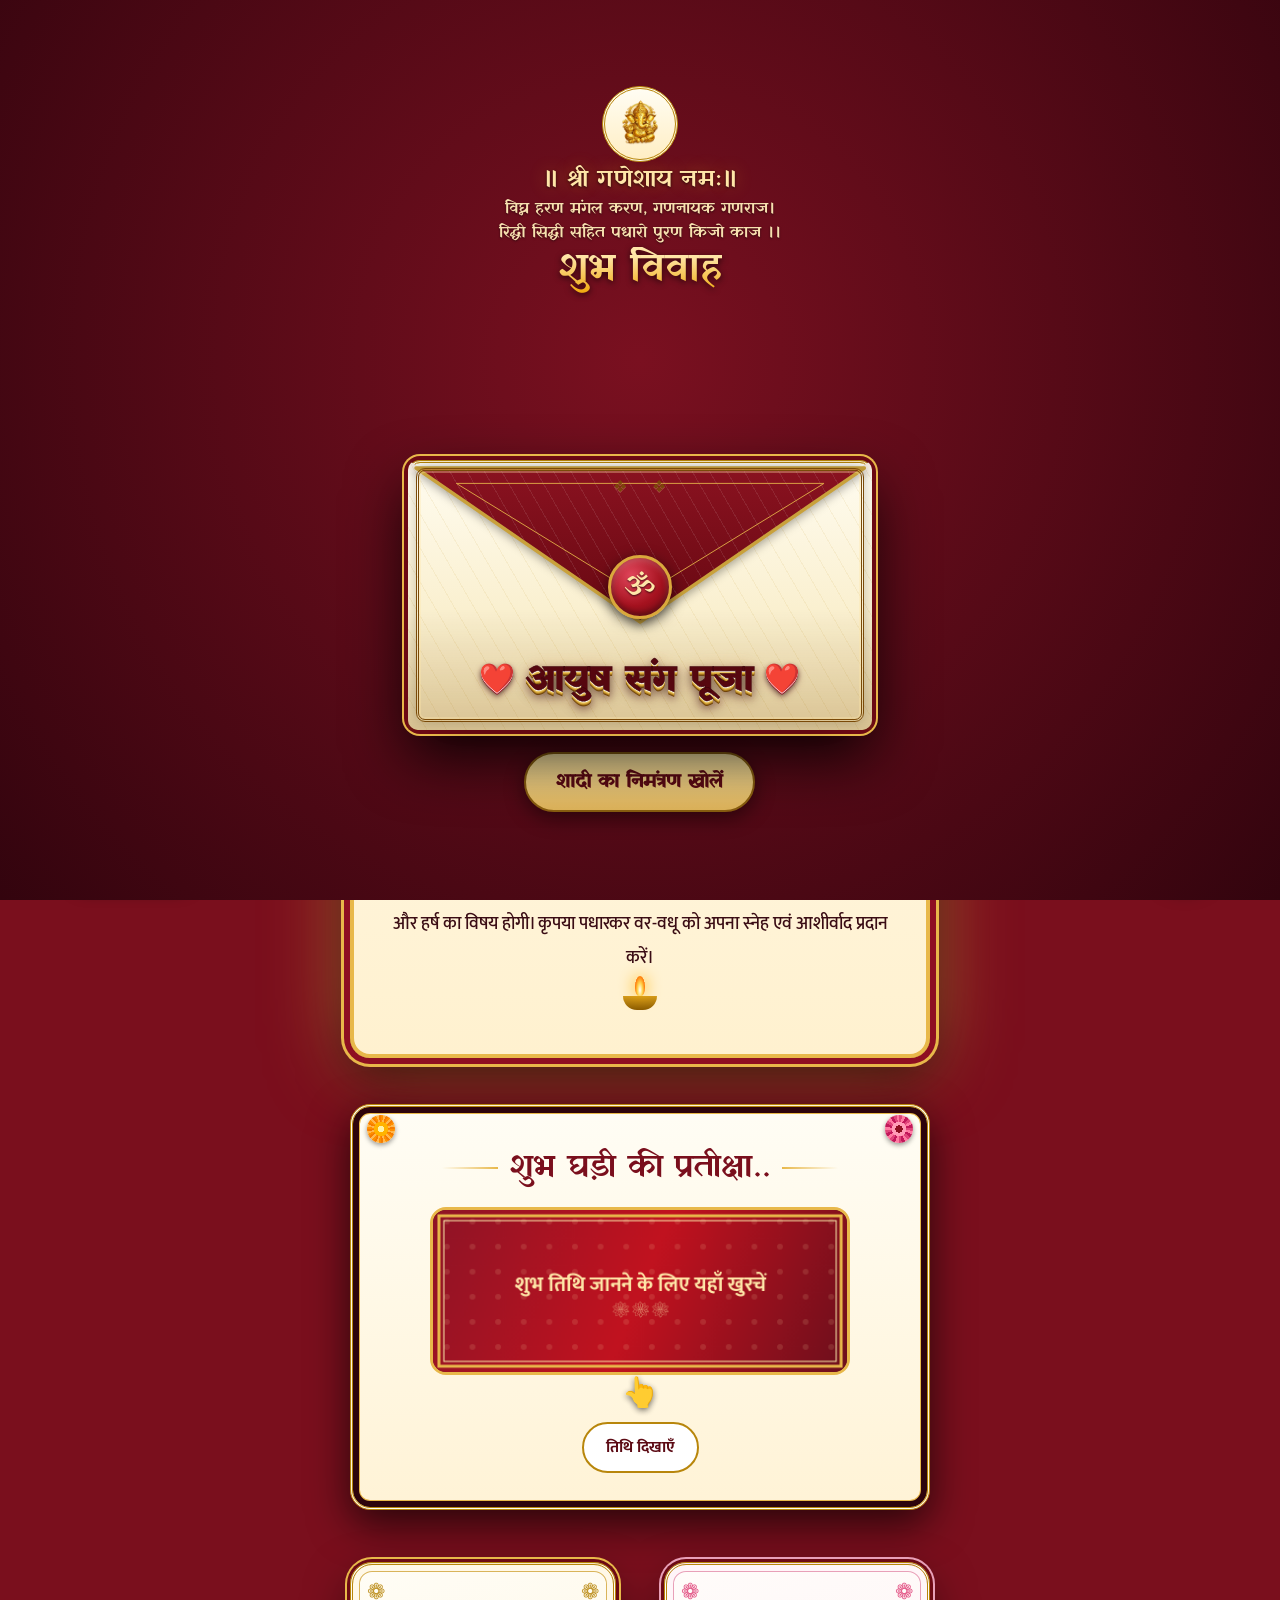
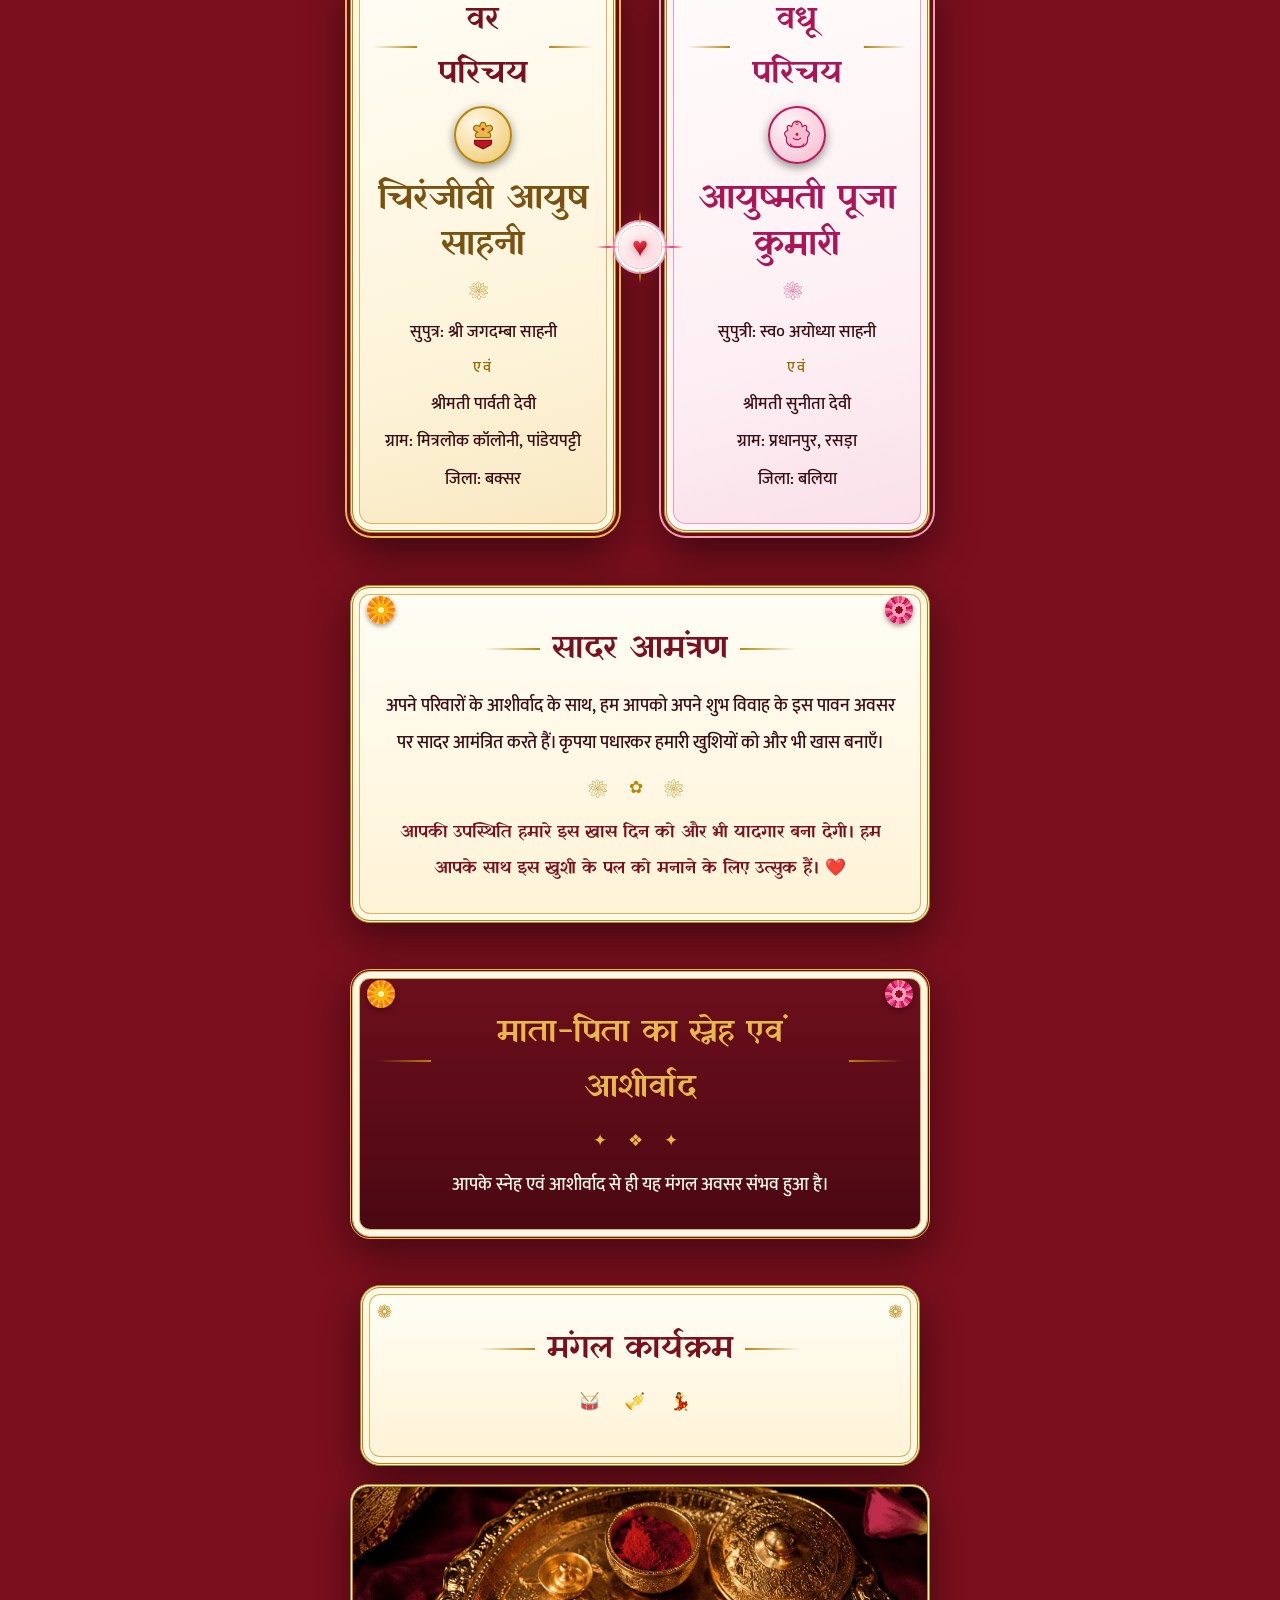
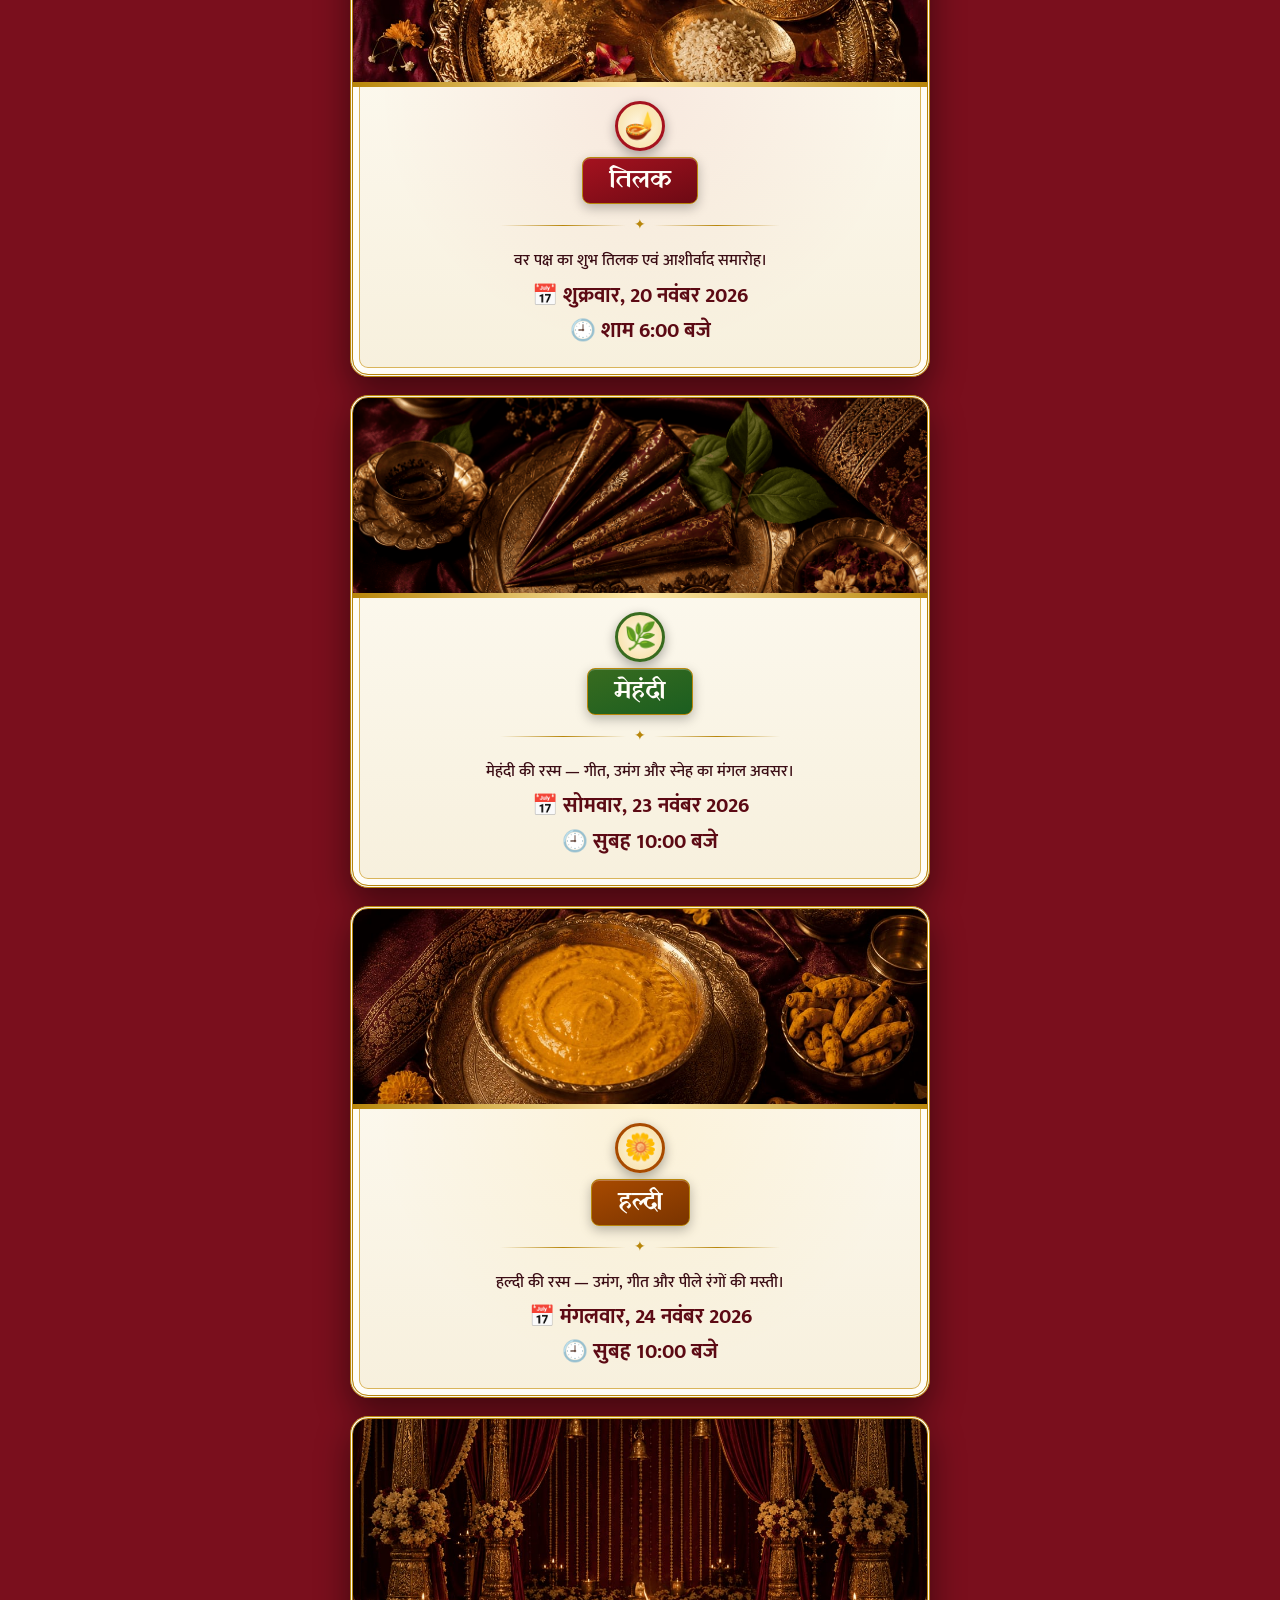
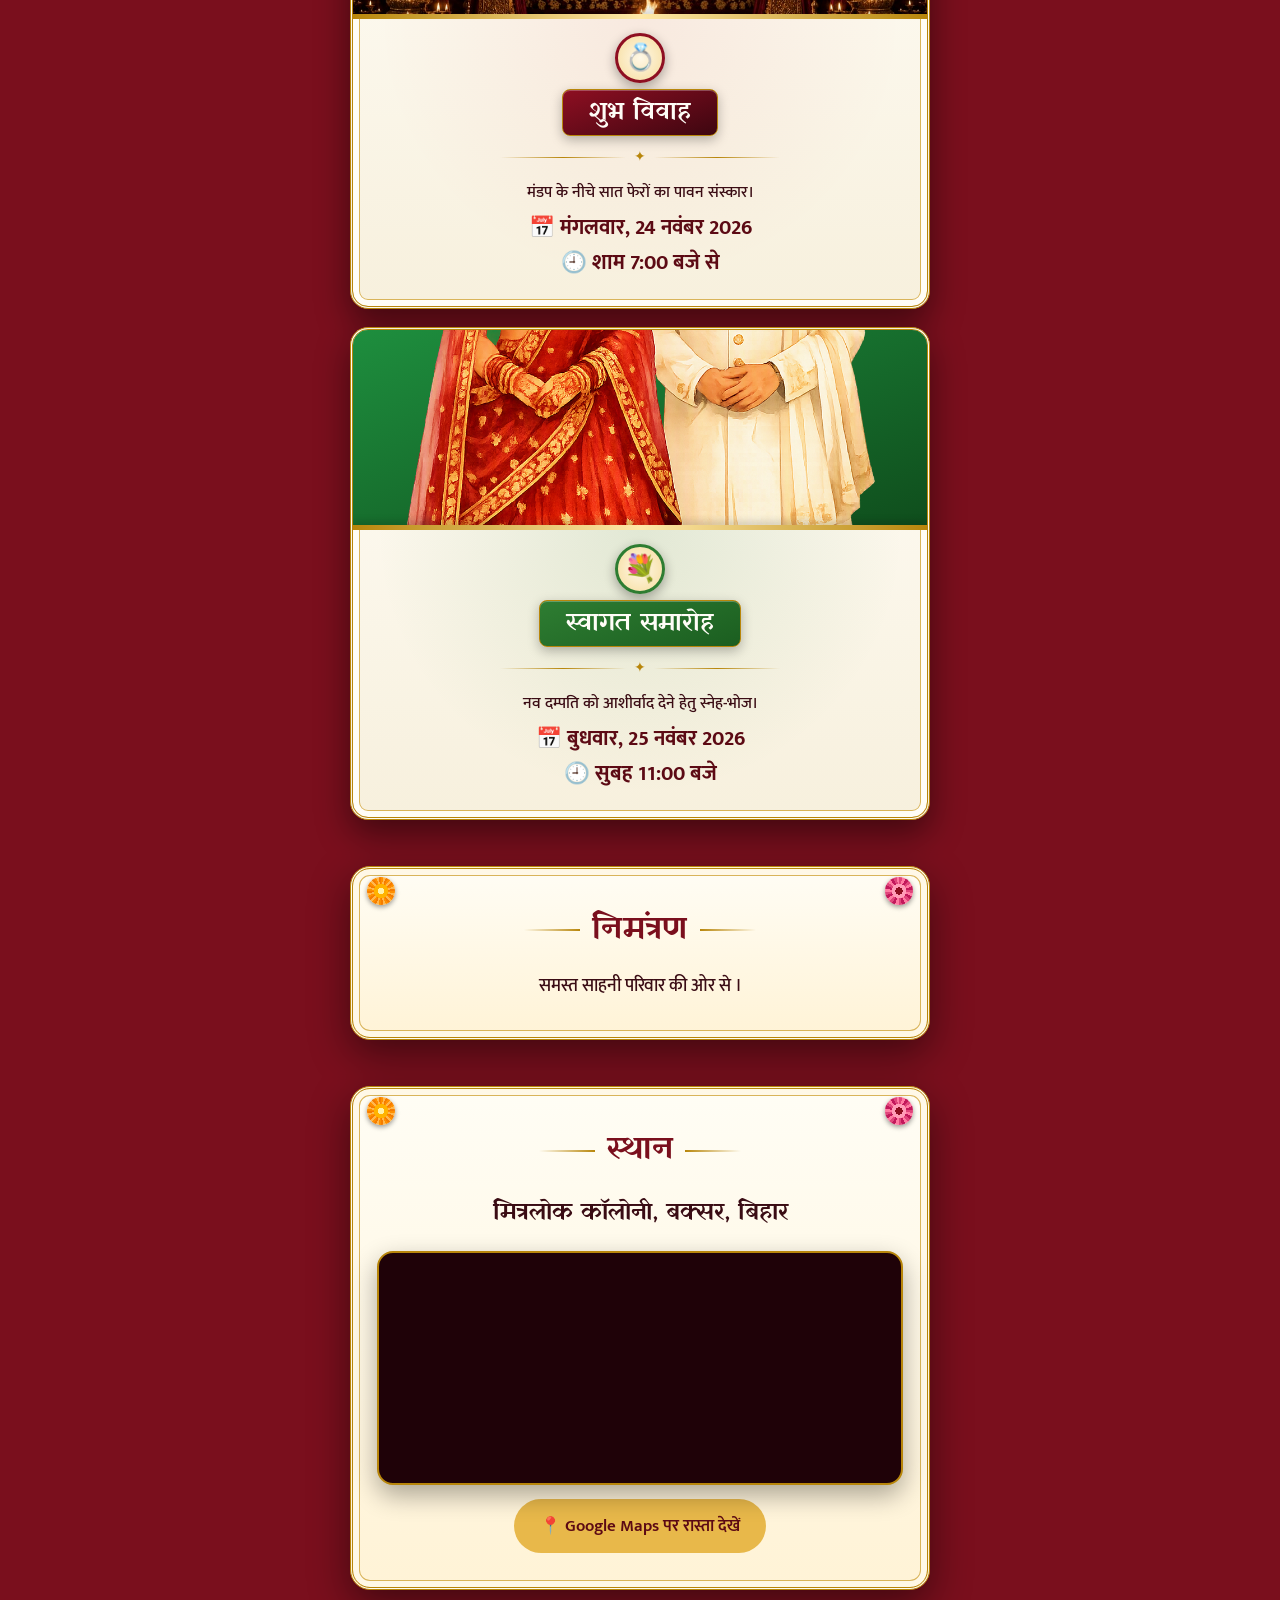
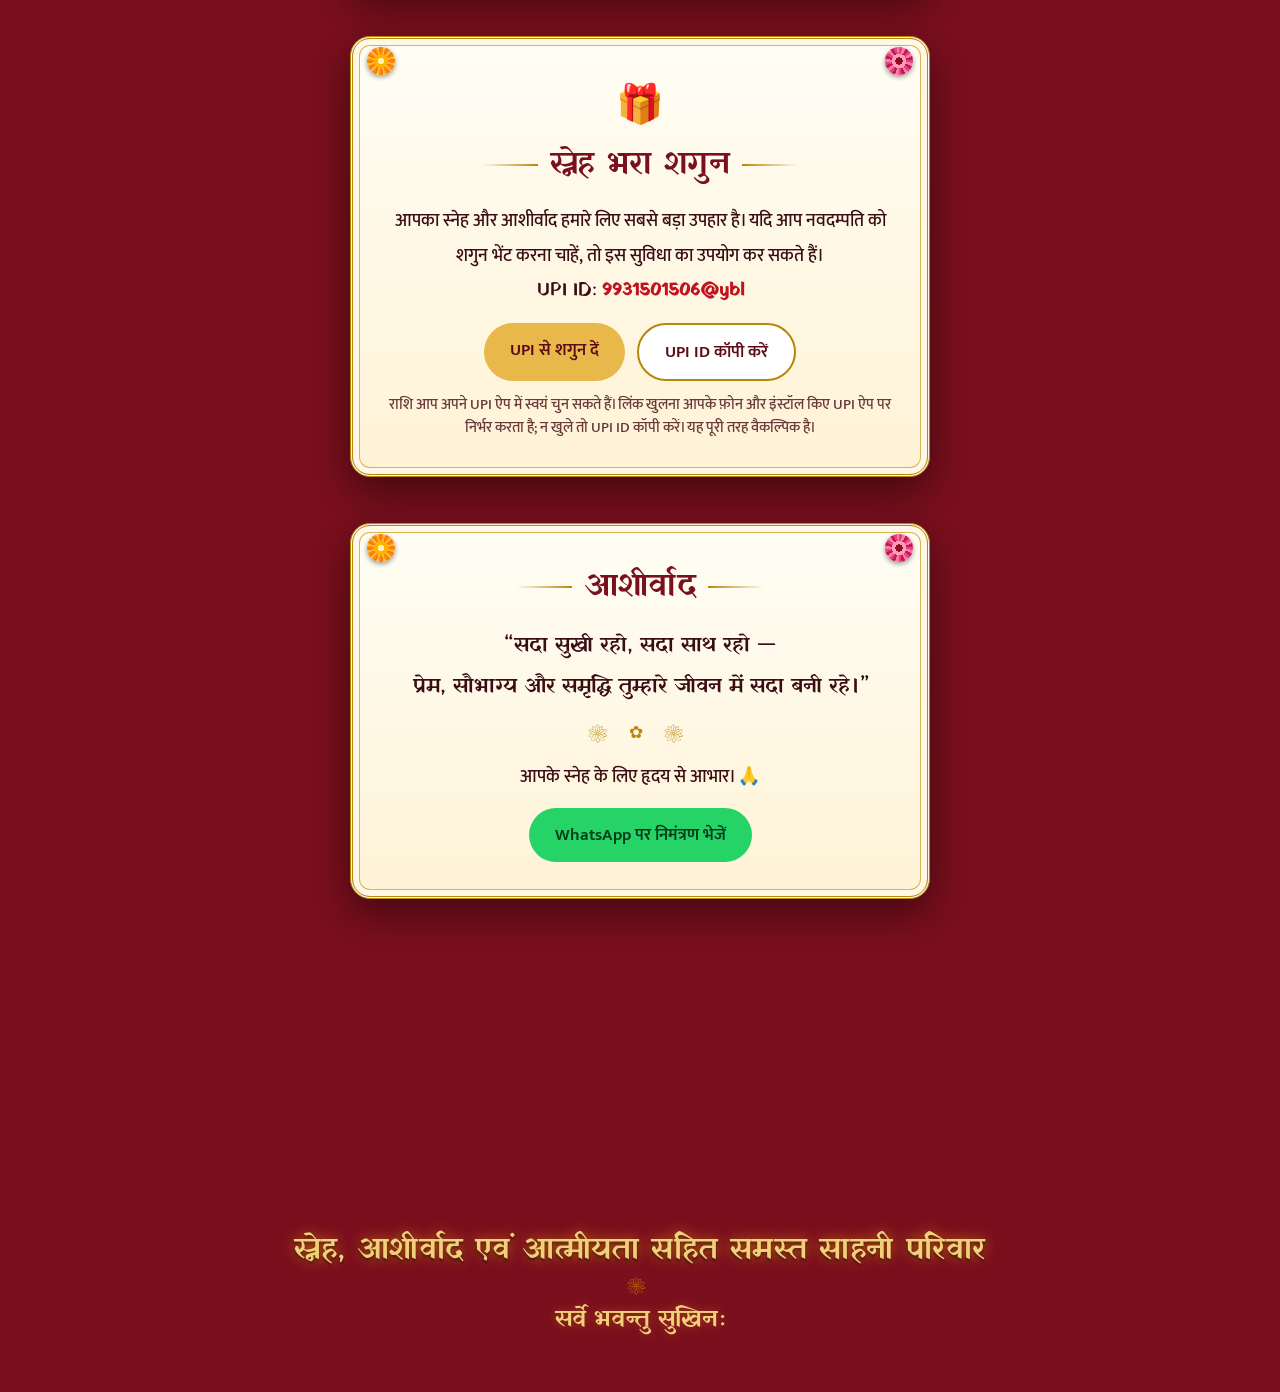
==== commit 810f452a: "reels auto play" ====
--- a/index.html
+++ b/index.html
@@ -411,7 +411,7 @@
 $('when').textContent=fmtWD(W.weddingDate)+' · '+tfmt(W.ceremonyTime)+' से (IST)';
 $('ph').textContent=W.parentsHeading;$('pn').textContent=W.parents;$('pnote').textContent=W.parentsNote;
 $('fh').textContent=W.familyHeading;$('fam').textContent=W.familyText;
-$('pl').textContent='ज्योति मैरिज हॉल — '+W.placeShort;
+$('pl').textContent='मित्रलोक कॉलोनी, '+W.placeShort;
 $('vn').textContent=[W.venueName,W.venueAddress].filter(Boolean).join(', ');
 if(W.mapLink){$('vm').innerHTML='<a class="btn gold" target="_blank" rel="noopener noreferrer" href="'+safeUrl(W.mapLink)+'">📍 Google Maps पर रास्ता देखें</a>';
  const q=encodeURIComponent([W.venueName,W.venueAddress,W.place].filter(Boolean).join(', '));
